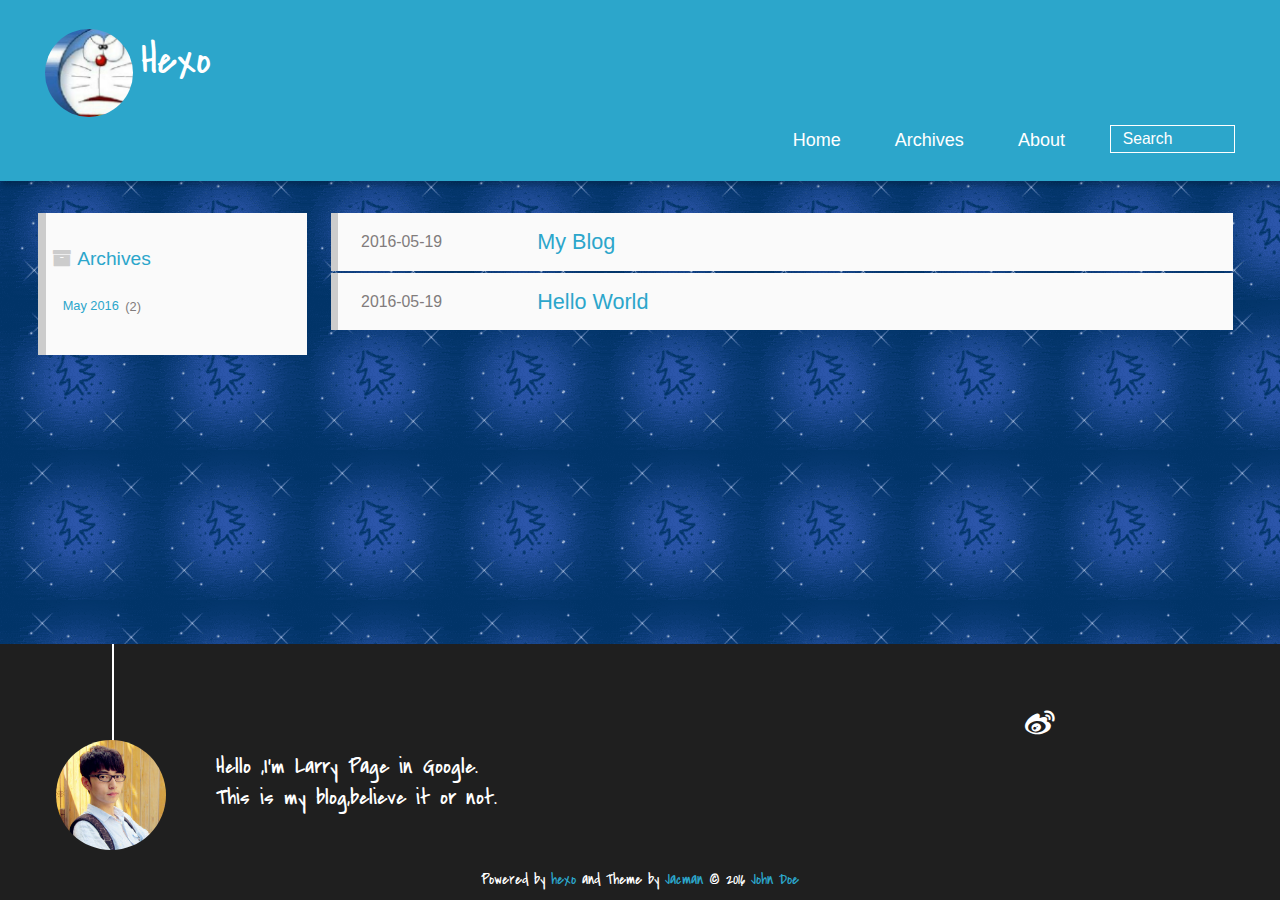
==== archives/index.html @ f7b5548e "Site updated: 2016-05-19 17:54:44" ====
<!DOCTYPE HTML>
<html >
<head>
  <meta charset="UTF-8">
  
    <title>Archives | Hexo</title>
    <meta name="viewport" content="width=device-width, initial-scale=1,user-scalable=no">
    
    <meta name="author" content="John Doe">
    

    
    <meta name="description">
<meta property="og:type" content="website">
<meta property="og:title" content="Hexo">
<meta property="og:url" content="http://yoursite.com/archives/index.html">
<meta property="og:site_name" content="Hexo">
<meta property="og:description">
<meta name="twitter:card" content="summary">
<meta name="twitter:title" content="Hexo">
<meta name="twitter:description">

    
    <link rel="alternative" href="/atom.xml" title="Hexo" type="application/atom+xml">
    
    
    <link rel="icon" href="/img/favicon.ico">
    
    
    <link rel="apple-touch-icon" href="/img/jacman.jpg">
    <link rel="apple-touch-icon-precomposed" href="/img/jacman.jpg">
    
    <link rel="stylesheet" href="/css/style.css">
</head>

    <body>
      <header>
        
<div>
		
			<div id="imglogo">
				<a href="/"><img src="/img/Mylogo.jpg" alt="Hexo" title="Hexo"/></a>
			</div>
			
			<div id="textlogo">
				<h1 class="site-name"><a href="/" title="Hexo">Hexo</a></h1>
				<h2 class="blog-motto"></h2>
			</div>
			<div class="navbar"><a class="navbutton navmobile" href="#" title="Menu">
			</a></div>
			<nav class="animated">
				<ul>
					<ul>
					 
						<li><a href="/">Home</a></li>
					
						<li><a href="/archives">Archives</a></li>
					
						<li><a href="/about">About</a></li>
					
					<li>
 					
					<form class="search" action="//google.com/search" method="get" accept-charset="utf-8">
						<label>Search</label>
						<input type="search" id="search" name="q" autocomplete="off" maxlength="20" placeholder="Search" />
						<input type="hidden" name="q" value="site:yoursite.com">
					</form>
					
					</li>
				</ul>
			</nav>			
</div>
      </header>
      <div id="container">
        

<div class="archive-title" >
  <h2 class="archive-icon">Archives</h2>
  
  <div class="archiveslist archive-float clearfix">
   <ul class="archive-list"><li class="archive-list-item"><a class="archive-list-link" href="/archives/2016/05/">May 2016</a><span class="archive-list-count">2</span></li></ul>
 </div>
  
</div>
<div id="main" class="archive-part clearfix">
  <div id="archive-page">

  <section class="post" itemscope itemprop="blogPost">
  
    <a href="/2016/05/19/My-Blog/" title="My Blog" itemprop="url">
  

    <time datetime="2016-05-19T09:50:03.000Z" itemprop="datePublished">2016-05-19</time>


    <h1 itemprop="name">My Blog</h1>

  </a>
</section>

  <section class="post" itemscope itemprop="blogPost">
  
    <a href="/2016/05/19/hello-world/" title="Hello World" itemprop="url">
  

    <time datetime="2016-05-19T01:02:21.715Z" itemprop="datePublished">2016-05-19</time>


    <h1 itemprop="name">Hello World</h1>

  </a>
</section>


  </div>
</div>

      </div>
      <footer><div id="footer" >
	
	<div class="line">
		<span></span>
		<div class="author"></div>
	</div>
	
	
	<section class="info">
		<p> Hello ,I&#39;m Larry Page in Google. <br/>
			This is my blog,believe it or not.</p>
	</section>
	 
	<div class="social-font" class="clearfix">
		
		<a href="http://weibo.com/2176287895" target="_blank" class="icon-weibo" title="微博"></a>
		
		
		
		
		
		
		
		
		
		
	</div>
			
		

		<p class="copyright">
		Powered by <a href="http://hexo.io" target="_blank" title="hexo">hexo</a> and Theme by <a href="https://github.com/wuchong/jacman" target="_blank" title="Jacman">Jacman</a> © 2016 
		
		<a href="/about" target="_blank" title="John Doe">John Doe</a>
		
		
		</p>
</div>
</footer>
      <script src="/js/jquery-2.0.3.min.js"></script>
<script src="/js/jquery.imagesloaded.min.js"></script>
<script src="/js/gallery.js"></script>
<script src="/js/jquery.qrcode-0.12.0.min.js"></script>

<script type="text/javascript">
$(document).ready(function(){ 
  $('.navbar').click(function(){
    $('header nav').toggleClass('shownav');
  });
  var myWidth = 0;
  function getSize(){
    if( typeof( window.innerWidth ) == 'number' ) {
      myWidth = window.innerWidth;
    } else if( document.documentElement && document.documentElement.clientWidth) {
      myWidth = document.documentElement.clientWidth;
    };
  };
  var m = $('#main'),
      a = $('#asidepart'),
      c = $('.closeaside'),
      o = $('.openaside');
  c.click(function(){
    a.addClass('fadeOut').css('display', 'none');
    o.css('display', 'block').addClass('fadeIn');
    m.addClass('moveMain');
  });
  o.click(function(){
    o.css('display', 'none').removeClass('beforeFadeIn');
    a.css('display', 'block').removeClass('fadeOut').addClass('fadeIn');      
    m.removeClass('moveMain');
  });
  $(window).scroll(function(){
    o.css("top",Math.max(80,260-$(this).scrollTop()));
  });
  
  $(window).resize(function(){
    getSize(); 
    if (myWidth >= 1024) {
      $('header nav').removeClass('shownav');
    }else{
      m.removeClass('moveMain');
      a.css('display', 'block').removeClass('fadeOut');
      o.css('display', 'none');
        
    }
  });
});
</script>










<link rel="stylesheet" href="/fancybox/jquery.fancybox.css" media="screen" type="text/css">
<script src="/fancybox/jquery.fancybox.pack.js"></script>
<script type="text/javascript">
$(document).ready(function(){ 
  $('.article-content').each(function(i){
    $(this).find('img').each(function(){
      if ($(this).parent().hasClass('fancybox')) return;
      var alt = this.alt;
      if (alt) $(this).after('<span class="caption">' + alt + '</span>');
      $(this).wrap('<a href="' + this.src + '" title="' + alt + '" class="fancybox"></a>');
    });
    $(this).find('.fancybox').each(function(){
      $(this).attr('rel', 'article' + i);
    });
  });
  if($.fancybox){
    $('.fancybox').fancybox();
  }
}); 
</script>



<!-- Analytics Begin -->



<script>
var _hmt = _hmt || [];
(function() {
  var hm = document.createElement("script");
  hm.src = "//hm.baidu.com/hm.js?e6d1f421bbc9962127a50488f9ed37d1";
  var s = document.getElementsByTagName("script")[0]; 
  s.parentNode.insertBefore(hm, s);
})();
</script>



<!-- Analytics End -->

<!-- Totop Begin -->

	<div id="totop">
	<a title="Back to Top"><img src="/img/scrollup.png"/></a>
	</div>
	<script src="/js/totop.js"></script>

<!-- Totop End -->

<!-- MathJax Begin -->
<!-- mathjax config similar to math.stackexchange -->


<!-- MathJax End -->

<!-- Tiny_search Begin -->

<!-- Tiny_search End -->

    </body>
   </html>
---- css/style.css ----
html,
body,
div,
span,
applet,
object,
iframe,
h1,
h2,
h3,
h4,
h5,
h6,
p,
blockquote,
pre,
a,
abbr,
acronym,
address,
big,
cite,
code,
del,
dfn,
em,
img,
ins,
kbd,
q,
s,
samp,
small,
strike,
strong,
sub,
sup,
tt,
var,
dl,
dt,
dd,
ol,
ul,
li,
fieldset,
form,
label,
legend,
table,
caption,
tbody,
tfoot,
thead,
tr,
th,
td {
  margin: 0;
  padding: 0;
  border: 0;
  outline: 0;
  font-weight: inherit;
  font-style: inherit;
  font-family: inherit;
  font-size: 100%;
  vertical-align: baseline;
}
body {
  line-height: 1;
  color: #000;
  background: #fff;
}
ol,
ul {
  list-style: none;
}
table {
  border-collapse: separate;
  border-spacing: 0;
  vertical-align: middle;
}
caption,
th,
td {
  text-align: left;
  font-weight: normal;
  vertical-align: middle;
}
a img {
  border: none;
}
/* custom Font*/
@font-face {
  font-family: "covered_by_your_graceregular";
  font-weight: normal;
  font-style: normal;
  src: url("../font/coveredbyyourgrace-webfont.eot");
  src: url("../font/coveredbyyourgrace-webfont.eot?#iefix") format('embedded-opentype'), url("../font/coveredbyyourgrace-webfont.svg#covered_by_your_graceregular") format('svg'), url("../font/coveredbyyourgrace-webfont.woff") format('woff'), url("../font/coveredbyyourgrace-webfont.ttf") format('truetype');
}
/* icon Font */
@font-face {
  font-family: "FontAwesome";
  font-style: normal;
  font-weight: normal;
  src: url("../font/fontawesome-webfont.eot?v=#4.0.3");
  src: url("../font/fontawesome-webfont.eot?#iefix&v=#4.0.3") format("embedded-opentype"), url("../font/fontawesome-webfont.woff?v=#4.0.3") format("woff"), url("../font/fontawesome-webfont.ttf?v=#4.0.3") format("truetype"), url("../font/fontawesome-webfont.svg#fontawesomeregular?v=#4.0.3") format("svg");
}
@font-face {
  font-family: "fontdiao";
  font-weight: normal;
  font-style: normal;
  src: url("../font/fontdiao.eot");
  src: url("../font/fontdiao.eot?#iefix") format('embedded-opentype'), url("../font/fontdiao.svg#fontdiao") format('svg'), url("../font/fontdiao.woff") format('woff'), url("../font/fontdiao.ttf") format('truetype');
}
/* Public style */
* {
  -webkit-margin-before: 0;
  -webkit-margin-after: 0;
}
body {
  background: #ddd;
  font-family: "Helvetica Neue", "Helvetica", "Microsoft YaHei", "WenQuanYi Micro Hei", Arial, sans-serif;
  font-size: 100%;
  color: #817c7c;
  line-height: 1.5;
  min-height: 100vh;
  display: -webkit-flex;
  display: -webkit-box;
  display: -moz-box;
  display: -webkit-flex;
  display: -ms-flexbox;
  display: box;
  display: flex;
  -webkit-flex-direction: column;
  -webkit-box-orient: vertical;
  -moz-box-orient: vertical;
  -o-box-orient: vertical;
  -webkit-flex-direction: column;
  -ms-flex-direction: column;
  flex-direction: column;
  background-image: url("/img/bg.gif");
}
iframe {
  margin-top: 10px;
}
small {
  font-size: 80%;
}
sub,
sup {
  font-size: 75%;
  line-height: 0;
  position: relative;
  vertical-align: baseline;
}
sup {
  top: -0.5em;
  padding-left: 0.3em;
}
sub {
  bottom: -0.25em;
}
a {
  text-decoration: none;
  color: #817c7c;
}
a:hover,
a:focus {
  outline: 0;
  text-decoration: none;
  -webkit-transition: color 0.25s, background 0.5s;
  -moz-transition: color 0.25s, background 0.5s;
  -o-transition: color 0.25s, background 0.5s;
  -ms-transition: color 0.25s, background 0.5s;
  transition: color 0.25s, background 0.5s;
}
a:hover:before {
  -webkit-transition: color 0.25s, background 0.5s;
  -moz-transition: color 0.25s, background 0.5s;
  -o-transition: color 0.25s, background 0.5s;
  -ms-transition: color 0.25s, background 0.5s;
  transition: color 0.25s, background 0.5s;
}
input:focus {
  outline: none;
}
input,
button {
  margin: 0;
  padding: 0;
}
input::-moz-focus-inner,
button::-moz-focus-inner {
  border: 0;
  padding: 0;
}
h1 {
  font-size: 1.5em;
}
.fa {
  display: inline-block;
  font-family: FontAwesome;
  font-style: normal;
  font-weight: normal;
  line-height: 1;
  -webkit-font-smoothing: antialiased;
  -moz-osx-font-smoothing: grayscale;
}
.clearfix {
  zoom: 1;
}
.clearfix:before,
.clearfix:after {
  content: "";
  display: table;
}
.clearfix:after {
  clear: both;
}
::-webkit-input-placeholder {
  color: #fff;
  padding: 2px 0 0 4px;
}
::-moz-placeholder {
  color: #fff;
  padding: 2px 0 0 4px;
}
:-ms-input-placeholder {
  color: #fff;
  padding: 2px 0 0 4px;
}
::-webkit-input-placeholder::before {
  font-family: "FontAwesome";
  -webkit-font-smoothing: antialiased;
  -moz-osx-font-smoothing: grayscale;
  content: "\f002";
  padding-right: 4px;
}
::-moz-placeholder:before {
  font-family: "FontAwesome";
  -webkit-font-smoothing: antialiased;
  -moz-osx-font-smoothing: grayscale;
  content: "\f002";
  padding-right: 4px;
}
:-ms-input-placeholder::before {
  font-family: "FontAwesome";
  -webkit-font-smoothing: antialiased;
  -moz-osx-font-smoothing: grayscale;
  content: "\f002";
  padding-right: 4px;
}
input[type="search"]::-webkit-search-cancel-button,
input[type="search"]::-webkit-search-decoration {
  -webkit-appearance: none;
}
::-webkit-search-cancel-button:after {
  font-family: "FontAwesome";
  -webkit-font-smoothing: antialiased;
  -moz-osx-font-smoothing: grayscale;
  content: '\f00d';
  color: #fff;
  padding-right: 4px;
}
/* css3 animate */
.animated {
  -webkit-animation-fill-mode: both;
  -moz-animation-fill-mode: both;
  -o-animation-fill-mode: both;
  -ms-animation-fill-mode: both;
  animation-fill-mode: both;
  -webkit-animation-duration: 1s;
  -moz-animation-duration: 1s;
  -o-animation-duration: 1s;
  -ms-animation-duration: 1s;
  animation-duration: 1s;
}
@-webkit-keyframes fadeIn {
  0% {
    opacity: 0;
    -ms-filter: "progid:DXImageTransform.Microsoft.Alpha(Opacity=0)";
    filter: alpha(opacity=0);
  }
  100% {
    opacity: 1;
    -ms-filter: none;
    filter: none;
  }
}
.fadeIn {
  -webkit-animation-name: fadeIn;
  -moz-animation-name: fadeIn;
  -o-animation-name: fadeIn;
  -ms-animation-name: fadeIn;
  animation-name: fadeIn;
}
.fadeOut {
  -webkit-animation-name: fadeOut;
  -moz-animation-name: fadeOut;
  -o-animation-name: fadeOut;
  -ms-animation-name: fadeOut;
  animation-name: fadeOut;
}
@-moz-keyframes fadeInDown {
  0% {
    opacity: 0;
    -ms-filter: "progid:DXImageTransform.Microsoft.Alpha(Opacity=0)";
    filter: alpha(opacity=0);
    -webkit-transform: translateY(-20px);
    -moz-transform: translateY(-20px);
    -o-transform: translateY(-20px);
    -ms-transform: translateY(-20px);
    transform: translateY(-20px);
  }
  100% {
    opacity: 1;
    -ms-filter: none;
    filter: none;
    -webkit-transform: translateY(0);
    -moz-transform: translateY(0);
    -o-transform: translateY(0);
    -ms-transform: translateY(0);
    transform: translateY(0);
  }
}
@-webkit-keyframes fadeInDown {
  0% {
    opacity: 0;
    -ms-filter: "progid:DXImageTransform.Microsoft.Alpha(Opacity=0)";
    filter: alpha(opacity=0);
    -webkit-transform: translateY(-20px);
    -moz-transform: translateY(-20px);
    -o-transform: translateY(-20px);
    -ms-transform: translateY(-20px);
    transform: translateY(-20px);
  }
  100% {
    opacity: 1;
    -ms-filter: none;
    filter: none;
    -webkit-transform: translateY(0);
    -moz-transform: translateY(0);
    -o-transform: translateY(0);
    -ms-transform: translateY(0);
    transform: translateY(0);
  }
}
@-o-keyframes fadeInDown {
  0% {
    opacity: 0;
    -ms-filter: "progid:DXImageTransform.Microsoft.Alpha(Opacity=0)";
    filter: alpha(opacity=0);
    -webkit-transform: translateY(-20px);
    -moz-transform: translateY(-20px);
    -o-transform: translateY(-20px);
    -ms-transform: translateY(-20px);
    transform: translateY(-20px);
  }
  100% {
    opacity: 1;
    -ms-filter: none;
    filter: none;
    -webkit-transform: translateY(0);
    -moz-transform: translateY(0);
    -o-transform: translateY(0);
    -ms-transform: translateY(0);
    transform: translateY(0);
  }
}
@keyframes fadeInDown {
  0% {
    opacity: 0;
    -ms-filter: "progid:DXImageTransform.Microsoft.Alpha(Opacity=0)";
    filter: alpha(opacity=0);
    -webkit-transform: translateY(-20px);
    -moz-transform: translateY(-20px);
    -o-transform: translateY(-20px);
    -ms-transform: translateY(-20px);
    transform: translateY(-20px);
  }
  100% {
    opacity: 1;
    -ms-filter: none;
    filter: none;
    -webkit-transform: translateY(0);
    -moz-transform: translateY(0);
    -o-transform: translateY(0);
    -ms-transform: translateY(0);
    transform: translateY(0);
  }
}
body >header {
  width: 100%;
  -webkit-box-shadow: 2px 4px 5px rgba(3,3,3,0.2);
  box-shadow: 2px 4px 5px rgba(3,3,3,0.2);
  background: url("../") center #2ca6cb;
  color: #fff;
  padding: 1em 0 0.8em;
}
@media only screen and (min-width: 1024px) {
  body >header {
    padding: 1.8em 0 1.5em;
  }
}
body >header >div {
  width: 95%;
  margin: 0 auto;
  position: relative;
  overflow: hidden;
}
@media only screen and (min-width: 1024px) {
  body >header >div {
    width: 93%;
  }
}
body >header a {
  display: block;
  color: #fff;
}
#imglogo {
  float: left;
  width: 4em;
  height: 4em;
}
@media only screen and (min-width: 768px) {
  #imglogo {
    width: 5em;
  }
}
@media only screen and (min-width: 1024px) {
  #imglogo {
    width: 5.5em;
  }
}
#imglogo img {
  width: 4em;
  -webkit-border-radius: 100%;
  border-radius: 100%;
}
@media only screen and (min-width: 768px) {
  #imglogo img {
    width: 5em;
  }
}
@media only screen and (min-width: 1024px) {
  #imglogo img {
    width: 5.5em;
  }
}
#textlogo {
  float: left;
  width: 75%;
  margin-left: 0.5em;
}
#textlogo h1.site-name {
  width: 86%;
  font-family: "covered_by_your_graceregular";
  font-size: 200%;
  line-height: 1.5;
  -webkit-font-smoothing: antialiased;
  -moz-osx-font-smoothing: grayscale;
}
@media only screen and (min-width: 768px) {
  #textlogo h1.site-name {
    font-size: 240%;
  }
}
@media only screen and (min-width: 1024px) {
  #textlogo h1.site-name {
    font-size: 280%;
  }
}
#textlogo h2.blog-motto {
  font-size: 0.7em;
  font-weight: normal;
}
@media only screen and (min-width: 768px) {
  #textlogo h2.blog-motto {
    font-size: 100%;
  }
}
@media only screen and (min-width: 1024px) {
  #textlogo h2.blog-motto {
    font-size: 110%;
  }
}
.navbar {
  position: absolute;
  width: 2em;
  right: 0em;
  top: 1em;
  padding: 0.5em;
}
@media only screen and (min-width: 1024px) {
  .navbar {
    display: none;
  }
}
.navbutton::before {
  font-family: "FontAwesome";
  -webkit-font-smoothing: antialiased;
  -moz-osx-font-smoothing: grayscale;
  content: "\f0c9";
}
.navmobile::before {
  padding-left: 1em;
}
header nav {
  float: left;
  width: 100%;
  font-size: 112.5%;
  padding-top: 0.5em;
  max-height: 0.01em;
  -webkit-transition: max-height 1s ease-out;
  -moz-transition: max-height 1s ease-out;
  -o-transition: max-height 1s ease-out;
  -ms-transition: max-height 1s ease-out;
  transition: max-height 1s ease-out;
}
@media only screen and (min-width: 568px) {
  header nav {
    width: 50%;
  }
}
@media only screen and (min-width: 1024px) {
  header nav {
    float: right;
    width: auto;
    margin-top: 1em;
    max-height: none;
  }
}
@media only screen and (min-width: 1024px) {
  header nav ul {
    float: right;
  }
}
@media only screen and (min-width: 1024px) {
  header nav ul li {
    float: left;
  }
}
header nav ul li a {
  padding: 0.2em 0 0.2em 1em;
}
@media only screen and (min-width: 1024px) {
  header nav ul li a {
    padding: 0.2em 1.5em;
  }
}
header nav ul li a:hover {
  background: #1b7f9e;
  color: #e9cd4c;
}
.shownav {
  max-height: 40em;
}
.search {
  padding: 0.1em 0 0 1em;
}
.search input {
  -webkit-appearance: textfield;
  font-size: 0.87em;
  line-height: 1.7;
  border: 1px solid #fff;
  color: #fff;
  background: transparent;
  width: 80%;
  padding-left: 0.5em;
}
@media only screen and (min-width: 1024px) {
  .search input {
    width: 8em;
    -webkit-transition: 0.5s width;
    -moz-transition: 0.5s width;
    -o-transition: 0.5s width;
    -ms-transition: 0.5s width;
    transition: 0.5s width;
  }
  .search input:focus {
    width: 15em;
  }
}
.search label {
  display: none;
}
/* index layout */
#container {
  -webkit-flex: 1;
  width: 95%;
  margin: 0 auto;
  overflow: hidden;
}
@media only screen and (min-width: 768px) {
  #container {
    width: 96%;
  }
}
@media only screen and (min-width: 1024px) {
  #container {
    width: 94%;
  }
}
@media only screen and (min-width: 1560px) {
  #container {
    width: 82%;
  }
}
#main {
  margin: 1em 0 0;
  line-height: 1.8;
}
@media only screen and (min-width: 1024px) {
  #main {
    margin: 2em 0 0;
    width: 75%;
    float: left;
    -webkit-transition: margin 0.5s ease-out;
    -moz-transition: margin 0.5s ease-out;
    -o-transition: margin 0.5s ease-out;
    -ms-transition: margin 0.5s ease-out;
    transition: margin 0.5s ease-out;
  }
}
#main section.post {
  background: #fafafa;
  margin-bottom: 0.125em;
}
#main section.post a {
  display: block;
  border-left: 0.5em solid #ccc;
  -webkit-transition: border-left 0.45s;
  -moz-transition: border-left 0.45s;
  -o-transition: border-left 0.45s;
  -ms-transition: border-left 0.45s;
  transition: border-left 0.45s;
  padding: 0.5em;
}
@media only screen and (min-width: 768px) {
  #main section.post a {
    padding: 1em;
  }
}
#main section.post a:hover {
  border-left: 0.5em solid #2ca6cb;
}
#main section.post a h1 {
  color: #2ca6cb;
  line-height: 2;
}
#main section.post a p {
  color: #817c7c;
}
#main section.post a time {
  color: #817c7c;
  display: block;
  margin: 0.5em 0;
  font-size: 0.9em;
}
#main article.post-expand {
  background: #fafafa;
  margin-bottom: 3.5em;
}
#main article.post-expand .img-logo {
  max-width: 180px;
  max-height: 96px;
  display: block !important;
  margin-right: 0.7em;
  margin-left: 0.7em;
  padding: 0;
  float: right;
  clear: right;
}
#main article.post-expand .img-topic {
  max-width: 300px;
  max-height: 1800px;
  display: block !important;
  margin-left: 0.7em;
  margin-right: 0.7em;
  padding: 0;
  float: right;
  clear: right;
}
#main article.post-expand .article-more-link a {
  display: inline-block;
  line-height: 1em;
  padding: 6px 15px;
  -webkit-border-radius: 15px;
  border-radius: 15px;
  background: #ddd;
  color: #817c7c;
  text-decoration: none;
}
#main article.post-expand .article-more-link a:hover {
  background: #2ca6cb;
  color: #fff;
  text-decoration: none;
}
#archive-page section.post a {
  font-size: 0.9em;
  padding: 0.5em !important;
}
@media only screen and (min-width: 768px) {
  #archive-page section.post a time {
    padding-left: 1em;
  }
}
.moveMain {
  margin-left: 10% !important;
}
.unexpand .prev {
  border-left: 0.5em solid #ccc;
}
.unexpand .prev:hover {
  border-left: 0.5em solid #2ca6cb;
}
#page-nav {
  background: #fafafa;
  text-align: center;
  overflow: hidden;
}
#page-nav a {
  display: inline-block;
  padding: 0.5em 1em;
}
#page-nav a {
  color: #2ca6cb;
}
#page-nav a:hover {
  background: #ccc;
  color: #2ca6cb;
}
#page-nav .prev {
  float: left;
  -webkit-transition: border-left 0.5s;
  -moz-transition: border-left 0.5s;
  -o-transition: border-left 0.5s;
  -ms-transition: border-left 0.5s;
  transition: border-left 0.5s;
}
#page-nav .prev span:before {
  font-family: "FontAwesome";
  -webkit-font-smoothing: antialiased;
  -moz-osx-font-smoothing: grayscale;
  content: "\f053";
  padding-right: 0.5em;
}
#page-nav .next {
  float: right;
}
#page-nav .next span:before {
  font-family: "FontAwesome";
  -webkit-font-smoothing: antialiased;
  -moz-osx-font-smoothing: grayscale;
  content: "\f054";
  padding-left: 0.5em;
}
#page-nav .page-number {
  display: none;
  padding: 0.5em 1em;
}
@media only screen and (min-width: 768px) {
  #page-nav .page-number {
    display: inline-block;
  }
}
#page-nav .current {
  color: #b8b8b8;
  font-weight: bold;
}
#page-nav .space {
  color: #2ca6cb;
}
/* page layout */
@media only screen and (min-width: 1024px) {
  .page {
    margin-left: 10% !important;
  }
}
/* archive layout */
.category-icon:before,
.tag-icon:before,
.archive-icon:before {
  font-family: "FontAwesome";
  -webkit-font-smoothing: antialiased;
  -moz-osx-font-smoothing: grayscale;
  color: #ccc;
  font-size: 100%;
  padding-right: 0.3em;
}
.category-icon:before {
  content: "\f07b";
}
.tag-icon:before {
  content: "\f02c";
}
.archive-icon:before {
  content: "\f187";
}
.archive-title {
  margin: 1em 0;
  padding: 2em;
  background: #fafafa;
  border-left: 0.5em solid #ccc;
}
@media only screen and (min-width: 1024px) {
  .archive-title {
    margin: 2em 0;
    width: 18.5%;
    padding-left: 0.5%;
    float: left;
  }
}
.archive-title h2 {
  width: 90%;
  color: #2ca6cb;
  font-size: 120%;
}
.archive-title a {
  color: #2ca6cb;
  -webkit-transition: color 0.5s;
  -moz-transition: color 0.5s;
  -o-transition: color 0.5s;
  -ms-transition: color 0.5s;
  transition: color 0.5s;
}
.archive-title a:hover {
  color: #2ca6cb;
  -webkit-transition: color 0.5s;
  -moz-transition: color 0.5s;
  -o-transition: color 0.5s;
  -ms-transition: color 0.5s;
  transition: color 0.5s;
}
.current {
  color: #ea6753 !important;
}
@media only screen and (min-width: 768px) {
  .archive-part {
    min-height: 200px;
  }
}
@media only screen and (min-width: 1024px) {
  .archive-part {
    float: right;
    margin-left: 2% !important;
  }
}
.archive-part section.post {
  width: 100%;
}
.archive-part section.post time {
  font-size: 1.1em !important;
  float: left;
}
@media only screen and (max-width: 568px) {
  .archive-part section.post time {
    width: 100%;
  }
}
@media only screen and (min-width: 568px) {
  .archive-part section.post time {
    width: 20%;
  }
}
@media only screen and (min-width: 768px) {
  .archive-nav {
    width: 100%;
    float: left;
    margin-top: 1em;
  }
}
/* tags&categories layout */
.all-list-box {
  min-height: 400px;
}
::selection {
  background: #33a183;
  color: #fff;
}
::-moz-selection {
  background: #33a183;
  color: #fff;
}
::-webkit-selection {
  background: #33a183;
  color: #fff;
}
.post,
.page,
.link,
.photo {
  background: #fafafa;
}
.post a,
.page a,
.link a,
.photo a {
  color: #2ca6cb;
}
.post a:hover,
.page a:hover,
.link a:hover,
.photo a:hover {
  color: #ea6753;
}
@media only screen and (min-width: 768px) {
  article header.article-info {
    border-bottom: 1px solid #dbdbdb;
  }
}
article header.article-info >h1 {
  padding: 0.2em 3%;
  font-size: 170%;
  line-height: 1.5;
  word-wrap: break-word;
  word-break: normal;
  -webkit-font-smoothing: antialiased;
  -moz-osx-font-smoothing: grayscale;
  border-left: 5px solid #2ca6cb;
}
@media only screen and (min-width: 1024px) {
  article header.article-info >h1 {
    font-size: 200%;
    padding-top: 0.3em;
  }
}
article header.article-info >p.article-author {
  padding: 0.3em 4% 0.3em 0;
  text-align: right;
  border-bottom: 1px solid #dbdbdb;
}
@media only screen and (min-width: 768px) {
  article header.article-info >p.article-author {
    float: right;
    border-bottom: none;
  }
}
article header.article-info >p.article-time {
  padding-top: 0.5em;
  font-size: 0.8em;
  text-align: center;
  margin-bottom: -2.7em;
}
@media only screen and (min-width: 768px) {
  article header.article-info >p.article-time {
    float: right;
    margin-right: 1em;
    padding-top: 0.1em;
    font-size: 0.9em;
  }
}
article header.article-info >p.article-time:before {
  font-family: "FontAwesome";
  font-size: 130%;
  content: "\f017";
  -webkit-font-smoothing: antialiased;
  -moz-osx-font-smoothing: grayscale;
}
article .article-content {
  padding: 1.5em 4%;
  color: #413f3f;
  font-size: 100%;
}
article .article-content:before,
article .article-content:after {
  content: "";
  display: block;
  clear: both;
}
article .article-content .kb {
  padding: 0.1em 0.6em;
  border: 1px solid #ccc;
  background-color: code-color;
  color: #8f8f8f;
  -webkit-box-shadow: 0 1px 0 rgba(0,0,0,0.2), 0 0 0 2px #fff inset;
  box-shadow: 0 1px 0 rgba(0,0,0,0.2), 0 0 0 2px #fff inset;
  -webkit-border-radius: 3px;
  border-radius: 3px;
  display: inline-block;
  margin: 0 0.1em;
  text-shadow: 0 1px 0 #fff;
  line-height: 1.5;
  white-space: nowrap;
}
article .article-content h1,
article .article-content h2 {
  font-size: 180%;
  line-height: 1.2em;
  padding-bottom: 0.3em;
  margin-top: 1.5em;
  border-bottom: 2px solid #dbdbdb;
}
article .article-content h3 {
  font-size: 140%;
  line-height: 1em;
  margin-top: 1.3em;
}
article .article-content h4,
article .article-content h5,
article .article-content h6 {
  font-size: 140%;
}
article .article-content h1,
article .article-content h2,
article .article-content h3,
article .article-content h4,
article .article-content h5,
article .article-content h6 {
  color: #333;
  -webkit-font-smoothing: antialiased;
  -moz-osx-font-smoothing: grayscale;
}
article .article-content h1 >code,
article .article-content h2 >code,
article .article-content h3 >code,
article .article-content h4 >code,
article .article-content h5 >code,
article .article-content h6 >code {
  color: #a3a3a3;
}
article .article-content hr {
  border: 1px solid #dbdbdb;
}
article .article-content strong {
  font-weight: bold;
}
article .article-content em {
  font-style: italic;
}
article .article-content acronym,
article .article-content abbr {
  border-bottom: 1px dotted;
}
article .article-content blockquote {
  border-left: 0.2em solid #2ca6cb;
  margin: 0.65em 0 0.65em 1%;
  padding-left: 1%;
  line-height: 1.5;
  font-size: 100%;
  color: #808080;
}
article .article-content blockquote footer {
  background: #fafafa;
  padding: 0;
  margin: 0;
  font-size: 80%;
  line-height: 1em;
}
article .article-content blockquote cite {
  font-style: italic;
  padding-left: 0.5em;
}
article .article-content ul,
article .article-content ol {
  padding-left: 1.5em;
  font-size: 100%;
  padding-top: 0.7em;
}
@media only screen and (min-width: 768px) {
  article .article-content ul,
  article .article-content ol {
    padding-left: 1.5em;
  }
}
article .article-content ul li {
  list-style: disc;
  text-align: match-parent;
}
article .article-content ol li {
  list-style-type: decimal;
}
article .article-content dl dt {
  font-weight: blod;
}
article .article-content ul li>code,
article .article-content ol li>code,
article .article-content p code,
article .article-content strong code,
article .article-content em code,
article .article-content table th>code,
article .article-content table td>code {
  font-family: Monaco, Menlo, Consolas, Courier New, monospace;
  background: #eee;
  color: #d14;
  border: 1px solid #d6d6d6;
  padding: 0 5px;
  margin: 0 2px;
  font-size: 90%;
  white-space: nowrap;
  text-shadow: 0 1px #fff;
  -webkit-border-radius: 0.25em;
  -webkit-border-radius: 0.25em;
  border-radius: 0.25em;
}
article .article-content p {
  line-height: 1.5;
  margin-top: 0.7em;
}
@media only screen and (min-width: 1024px) {
  article .article-content p {
    margin-top: 1em;
  }
}
article .article-content img,
article .article-content video,
article .article-content figure img {
  max-width: 100%;
  height: auto;
  vertical-align: middle;
  padding-top: 0.5em;
}
@media only screen and (min-width: 1024px) {
  article .article-content img,
  article .article-content video,
  article .article-content figure img {
    padding-top: 0.7em;
  }
}
article .article-content .img-topic,
article .article-content .img-logo {
  display: none;
}
article .article-content .img-center {
  display: block;
  margin: auto;
}
article .article-content .img-shadow {
  -webkit-box-shadow: 0 0 2px 3px #ddd;
  box-shadow: 0 0 2px 3px #ddd;
}
article .article-content figcaption,
article .article-content .caption {
  display: block;
  margin-top: 0.3em;
  color: #808080;
  position: relative;
  font-size: 0.9em;
  padding-left: 1.3em;
}
article .article-content figcaption:before,
article .article-content .caption:before {
  content: '\f040';
  position: absolute;
  font: 0.9em "FontAwesome";
  position: absolute;
  left: 0;
  top: 0.3em;
}
article .article-content .video-container {
  position: relative;
  padding-top: 56%;
  height: 0;
  overflow: hidden;
}
article .article-content .video-container iframe,
article .article-content .video-container object,
article .article-content .video-container embed {
  position: absolute;
  top: 0;
  left: 0;
  width: 100%;
  height: 100%;
  margin-top: 0;
}
article .article-content table {
  max-width: 100%;
  border-collapse: collapse;
  border-spacing: 0;
  margin-top: 1em;
}
article .article-content table th {
  font-weight: bold;
  border-bottom: 2px solid #dbdbdb;
  padding: 0.5em;
  line-height: 1.3em;
}
article .article-content table td {
  border-bottom: 1px solid #dbdbdb;
  padding: 0.5em;
  line-height: 1.3em;
}
article .article-content .pullquote {
  text-align: left;
  width: 45%;
  margin: 0;
  border: none;
}
article .article-content .left {
  margin-left: 0.5em;
  margin-right: 1em;
  float: left;
}
article .article-content .right {
  margin-right: 0.5em;
  margin-left: 1em;
  float: right;
}
footer.article-footer {
  background: #fafafa;
  padding: 0 4%;
  margin: 0;
  border-top: 1px solid #dbdbdb;
}
.article-share {
  float: right;
  width: 100%;
}
@media only screen and (min-width: 568px) {
  .article-share {
    width: 60%;
  }
}
@media only screen and (min-width: 768px) {
  .article-share {
    width: 16.5em;
  }
}
.article-share .share-jiathis {
  padding: 0.5em 0;
  margin-top: 0.3em;
}
.share span {
  float: right;
  height: 3em;
  width: 1em;
  margin-right: 0.5em;
  position: relative;
  color: #d6d6d6;
}
.share span:before {
  font-family: "FontAwesome";
  content: "\f064";
  font-size: 1em;
  -webkit-font-smoothing: antialiased;
  -moz-osx-font-smoothing: grayscale;
  width: 1.5em;
  height: 1.5em;
  position: absolute;
  top: 50%;
  left: 50%;
  margin-top: -0.75em;
  margin-left: -0.75em;
}
.share a {
  float: right;
  width: 3em;
  height: 3em;
  display: block;
  position: relative;
}
.share a:before {
  font-size: 1.2em;
  font-family: "FontAwesome";
  text-align: center;
  color: #817c7c;
  -webkit-font-smoothing: antialiased;
  -moz-osx-font-smoothing: grayscale;
  width: 1.5em;
  height: 1.5em;
  position: absolute;
  top: 50%;
  left: 50%;
  margin-top: -0.75em;
  margin-left: -0.75em;
}
.share a:hover:before {
  color: #fff;
}
.article-share-twitter:before {
  content: "\f099";
}
.article-share-twitter:hover {
  background: #00aced;
  text-shadow: 0 1px #008abe;
}
.article-share-facebook:before {
  content: "\f09a";
}
.article-share-facebook:hover {
  background: #3b5998;
  text-shadow: 0 1px #2f477a;
}
.article-share-weibo:before {
  content: "\f18a";
}
.article-share-weibo:hover {
  background: #c64d3e;
  text-shadow: 0 1px #a13c2f;
}
.article-share-qrcode:before {
  font-family: "fontdiao" !important;
  content: "\f132";
}
.article-share-qrcode:hover {
  background: #49ae0f;
  text-shadow: 0 1px #3a8b0c;
}
.article-share-renren:before {
  content: "\f18b";
}
.article-share-renren:hover {
  background: #369;
  text-shadow: 0 1px #29527a;
}
.article-back-to-top:before {
  content: "\f062";
}
.article-back-to-top:hover {
  background: #762c54;
  text-shadow: 0 1px #5e2343;
}
.hoverqrcode {
  background: #fff;
  border: 3px solid #2ca6cb;
  -webkit-border-radius: 10px;
  border-radius: 10px;
  display: inline-block;
  position: absolute;
}
.overlay {
  display: none !important;
}
.comments-count {
  color: #d6d6d6;
  margin-top: 0.3em;
  padding: 0.5em 0;
  float: right;
}
.comments-count span:before {
  font-family: "FontAwesome";
  -webkit-font-smoothing: antialiased;
  -moz-osx-font-smoothing: grayscale;
  content: "\f075";
}
@media only screen and (max-width: 568px) {
  .comments-count {
    float: left;
  }
}
.comments-count-link {
  padding: 0.5em;
  margin: 0 0.3em;
}
.comments-count-link:hover {
  color: #fff !important;
  background: #2ca6cb;
}
.article-tags,
.article-categories {
  padding: 0.5em 0;
  float: left;
/**width 100%**/
}
@media only screen and (max-width: 568px) {
  .article-tags,
  .article-categories {
    margin-right: 1em !important;
  }
}
.article-tags {
  color: #d6d6d6;
}
@media only screen and (max-width: 568px) {
  .article-tags {
    margin-left: 0;
  }
}
.article-tags span {
  position: relative;
  float: left;
  width: 1em;
  height: 2em;
  margin-right: 0.5em;
}
.article-tags span:before {
  font-family: "FontAwesome";
  -webkit-font-smoothing: antialiased;
  -moz-osx-font-smoothing: grayscale;
  width: 1.2em;
  height: 1.2em;
  position: absolute;
  top: 50%;
  left: 50%;
  margin-top: -0.6em;
  margin-left: -0.6em;
  content: "\f02c";
}
.article-tags a {
  float: left;
  padding: 0 0.3em;
  margin: 0.3em;
  background: #e6e6e6;
}
.article-tags a:hover {
  color: #fff;
  background: #2ca6cb;
}
.article-categories {
  color: #d6d6d6;
  margin-top: 0.3em;
  margin-right: 3em;
}
.article-categories span:before {
  font-family: "FontAwesome";
  -webkit-font-smoothing: antialiased;
  -moz-osx-font-smoothing: grayscale;
  content: "\f07b";
}
.article-category-link {
  padding: 0.5em;
  margin: 0 0.3em;
}
.article-category-link:hover {
  color: #fff !important;
  background: #2ca6cb;
}
.article-nav {
  padding: 0 10%;
}
@media only screen and (min-width: 768px) {
  .article-nav {
    padding: 0 4%;
  }
}
.article-nav strong {
  font-size: 1em;
  font-weight: bold;
}
.article-nav a {
  display: block;
  overflow: hidden;
}
.article-nav .prev a:hover,
.article-nav .next a:hover {
  background: #2ca6cb;
  color: #fff;
}
.article-nav .prev {
  width: 100%;
  float: left;
}
.article-nav .prev strong {
  padding-left: 1.8em;
}
.article-nav .prev span:before {
  font-family: "FontAwesome";
  -webkit-font-smoothing: antialiased;
  -moz-osx-font-smoothing: grayscale;
  content: "\f053";
  padding-right: 0.5em;
}
@media only screen and (min-width: 768px) {
  .article-nav .prev {
    width: 45%;
    float: left;
  }
}
.article-nav .next {
  width: 100%;
  float: left;
  text-align: left;
}
.article-nav .next strong {
  padding-left: 1.5em;
}
.article-nav .next span:before {
  font-family: "FontAwesome";
  -webkit-font-smoothing: antialiased;
  -moz-osx-font-smoothing: grayscale;
  content: "\f054";
  padding-right: 0.5em;
}
@media only screen and (min-width: 768px) {
  .article-nav .next {
    width: 45%;
    float: right;
    text-align: right;
  }
  .article-nav .next strong {
    padding-right: 1.8em;
  }
  .article-nav .next span:before {
    content: none;
  }
  .article-nav .next span:after {
    font-family: "FontAwesome";
    -webkit-font-smoothing: antialiased;
    -moz-osx-font-smoothing: grayscale;
    content: "\f054";
    padding-left: 0.5em;
  }
}
section.comment {
  padding: 0 4%;
  margin: 1em 0;
}
.toc-article {
  background: #eee;
  margin: 1.6em 0 0 2em;
  padding: 1em;
  -webkit-border-radius: 4px;
  -webkit-border-radius: 4px;
  border-radius: 4px;
  border: 1px solid #ddd;
}
.toc-article strong {
  padding: 0.3em 0;
}
.toc-article ul li {
  list-style: disc;
  text-align: match-parent;
  margin: 0.5em 0;
}
.toc-article ol li {
  list-style-type: decimal;
  margin: 0.5em 0;
}
#toc {
  line-height: 1.3em;
  font-size: 0.8em;
  float: right;
}
#toc .toc {
  padding: 0;
}
#toc .toc li {
  list-style-type: none;
}
#toc .toc-child {
  padding-left: 1.5em;
  padding-top: 0;
}
#toc.toc-aside {
  display: none;
  width: 13%;
  position: fixed;
  right: 2%;
  top: 320px;
  overflow: hidden;
  line-height: 1.5em;
  font-size: 1em;
  color: #333;
  opacity: 0.6;
  -ms-filter: "progid:DXImageTransform.Microsoft.Alpha(Opacity=60)";
  filter: alpha(opacity=60);
  -webkit-transition: opacity 1s ease-out;
  -moz-transition: opacity 1s ease-out;
  -o-transition: opacity 1s ease-out;
  -ms-transition: opacity 1s ease-out;
  transition: opacity 1s ease-out;
}
#toc.toc-aside strong {
  padding: 0.3em 0;
  color: #817c7c;
}
#toc.toc-aside:hover {
  -webkit-transition: opacity 0.3s ease-out;
  -moz-transition: opacity 0.3s ease-out;
  -o-transition: opacity 0.3s ease-out;
  -ms-transition: opacity 0.3s ease-out;
  transition: opacity 0.3s ease-out;
  opacity: 1;
  -ms-filter: none;
  filter: none;
}
#toc.toc-aside a {
  -webkit-transition: color 1s ease-out;
  -moz-transition: color 1s ease-out;
  -o-transition: color 1s ease-out;
  -ms-transition: color 1s ease-out;
  transition: color 1s ease-out;
}
#toc.toc-aside a:hover {
  color: #2ca6cb;
  -webkit-transition: color 0.3s ease-out;
  -moz-transition: color 0.3s ease-out;
  -o-transition: color 0.3s ease-out;
  -ms-transition: color 0.3s ease-out;
  transition: color 0.3s ease-out;
}
.active {
  color: #2ca6cb !important;
}
.openaside {
  display: none;
  position: fixed;
  right: 7.5%;
  top: 260px;
}
.openaside a {
  display: block;
  color: #fff;
  border: 1px solid #fff;
  -webkit-border-radius: 5px;
  border-radius: 5px;
  background: #2ca6cb;
  padding: 0.2em 0.55em;
}
.openaside a::before {
  font-family: "FontAwesome";
  -webkit-font-smoothing: antialiased;
  -moz-osx-font-smoothing: grayscale;
  content: "\f0c9";
}
.closeaside {
  display: none;
}
.closeaside a {
  color: #2ca6cb;
}
.closeaside a:hover {
  color: #2ca6cb;
}
.closeaside a::before {
  font-family: "FontAwesome";
  -webkit-font-smoothing: antialiased;
  -moz-osx-font-smoothing: grayscale;
  content: "\f0c9";
}
@media only screen and (min-width: 1024px) {
  .closeaside {
    display: block;
    position: absolute;
    right: 25px;
    top: 22px;
  }
}
#asidepart {
  background: #fafafa;
  margin: 1em 0 0;
  padding: 0.5em 2% 1em;
}
@media only screen and (min-width: 1024px) {
  #asidepart {
    position: relative;
    float: left;
    width: 18%;
    margin: 2em 0 0 3%;
  }
}
.asidetitle {
  font-size: 1.1em;
  color: #2ca6cb;
  padding: 0 0 0.3125em 0;
  border-bottom: 0.1875em solid #ccc;
}
.asidetitle a {
  color: #2ca6cb;
}
.asidetitle a:hover {
  color: #2ca6cb;
  -webkit-transition: color 0.5s;
  -moz-transition: color 0.5s;
  -o-transition: color 0.5s;
  -ms-transition: color 0.5s;
  transition: color 0.5s;
}
@media only screen and (min-width: 768px) {
  .categorieslist {
    width: 45%;
    float: left;
    margin: 0 5% 0 0;
  }
}
@media only screen and (min-width: 1024px) {
  .categorieslist {
    width: 100%;
    float: none;
    margin: 1em 0 0;
  }
}
.categorieslist li {
  border-bottom: 1px solid #ccc;
}
.categorieslist li a {
  display: block;
  padding: 0.5em 5%;
}
.categorieslist li a:hover {
  color: #2ca6cb;
}
.tagslist {
  margin: 1em 0 0;
}
@media only screen and (min-width: 768px) {
  .tagslist {
    width: 45%;
    float: left;
    margin: 0 5% 0 0;
  }
}
@media only screen and (min-width: 1024px) {
  .tagslist {
    width: 100%;
    float: none;
    margin: 1em 0 0;
  }
}
.tagslist ul {
  padding: 0.5em 0;
}
.tagslist ul li {
  float: left;
}
.tagslist ul li a {
  display: block;
  margin: 0.3125em;
  padding: 0.125em 0.3125em;
  background: #dbdbdb;
}
.tagslist ul li a:hover {
  color: #2ca6cb;
  background: #e6e6e6;
}
.rsspart {
  background: #2ca6cb;
  width: 100%;
}
@media only screen and (min-width: 768px) {
  .rsspart {
    float: left;
    width: 45%;
    margin: 0 5% 0 0;
  }
}
@media only screen and (min-width: 1024px) {
  .rsspart {
    width: 100%;
    float: none;
    margin: 1em 0 0;
  }
}
.rsspart a {
  color: #fff;
  display: block;
  padding: 0.625em 0;
  text-align: center;
}
.rsspart a:hover {
  color: #2ca6cb;
  background: #fafafa;
}
.rsspart a::before {
  font-family: "FontAwesome";
  -webkit-font-smoothing: antialiased;
  -moz-osx-font-smoothing: grayscale;
  padding-right: 0.5em;
  content: "\f09e";
}
.archiveslist {
  padding-right: 1em;
}
@media only screen and (min-width: 1024px) {
  .archiveslist {
    width: 100%;
    float: none;
    margin: 1em 0 0;
  }
}
.archiveslist li {
  font-size: 0.8em;
  line-height: 2em;
}
.archiveslist li a {
  padding: 0.5em;
}
.archiveslist li a:hover {
  color: #2ca6cb;
  -webkit-transition: color 0.25s;
  -moz-transition: color 0.25s;
  -o-transition: color 0.25s;
  -ms-transition: color 0.25s;
  transition: color 0.25s;
}
.archiveslist .archive-list-count:before {
  content: "(";
}
.archiveslist .archive-list-count:after {
  content: ")";
}
.archive-list {
  padding: 0.5em 0;
}
.archive-float ul {
  padding: 0;
}
.archive-float li {
  float: left;
  margin: 0.3em;
}
@media only screen and (min-width: 1024px) {
  .archive-float li {
    float: none;
  }
}
@media only screen and (min-width: 768px) {
  .tagcloudlist {
    width: 45%;
    float: left;
    margin: 0 5% 0 0;
  }
}
@media only screen and (min-width: 1024px) {
  .tagcloudlist {
    width: 100%;
    float: none;
    margin: 1em 0 0;
  }
}
.tagcloudlist .tagcloudlist a {
  padding: 0.2em;
  display: block;
  float: left;
}
.tagcloudlist .tagcloudlist a:hover {
  color: #2ca6cb;
  -webkit-transition: color 0.25s;
  -moz-transition: color 0.25s;
  -o-transition: color 0.25s;
  -ms-transition: color 0.25s;
  transition: color 0.25s;
}
.linkslist {
  margin-top: 0.5em;
}
@media only screen and (min-width: 768px) {
  .linkslist {
    width: 45%;
    float: left;
    margin: 0 5% 0 0;
  }
}
@media only screen and (min-width: 1024px) {
  .linkslist {
    width: 100%;
    float: none;
    margin: 1em 0 0;
  }
}
.linkslist ul {
  padding: 0.5em 0;
}
.linkslist ul a {
  font-size: 1em;
  line-height: 1.5;
  display: block;
  padding: 0 3%;
}
.linkslist ul a:hover {
  color: #2ca6cb;
  -webkit-transition: color 0.25s;
  -moz-transition: color 0.25s;
  -o-transition: color 0.25s;
  -ms-transition: color 0.25s;
  transition: color 0.25s;
}
.weiboshow {
  margin-top: 0.5em;
}
@media only screen and (min-width: 768px) {
  .weiboshow {
    width: 45%;
    float: left;
    margin: 0 5% 0 0;
  }
}
@media only screen and (min-width: 1024px) {
  .weiboshow {
    width: 100%;
    float: none;
    margin: 1em 0 0;
  }
}
.weiboshow iframe {
  padding: 0.5em 0;
}
.doubanshow {
  margin-top: 0.5em;
}
@media only screen and (min-width: 768px) {
  .doubanshow {
    width: 45%;
    float: left;
    margin: 0 5% 0 0;
  }
}
@media only screen and (min-width: 1024px) {
  .doubanshow {
    width: 100%;
    float: none;
    margin: 1em 0 0;
  }
}
.doubanshow div {
  padding: 0.5em 0;
}
.github-card {
  margin-top: 1.5em;
}
@media only screen and (min-width: 768px) {
  .github-card {
    width: 45%;
    float: left;
    margin: 0 5% 0 0;
  }
}
@media only screen and (min-width: 1024px) {
  .github-card {
    width: 100%;
    float: none;
    margin: 1em 0 0;
  }
}
.github-card div {
  padding: 0.5em 0;
}
footer {
  margin-top: 1em;
  background: #1f1f1f;
  padding: 0 2% 0.5em;
}
#footer {
  width: 95%;
  margin: 0 auto;
  overflow: hidden;
  position: relative;
}
#footer .line {
  width: 100%;
  height: 14em;
  margin: 0 auto;
}
@media only screen and (min-width: 768px) {
  #footer .line {
    width: 10em;
    float: left;
    position: relative;
  }
}
#footer .line span {
  display: block;
  width: 0.5em;
  height: 6.25em;
  border-right: 0.125em solid #fff;
  margin: 0 auto;
}
@media only screen and (min-width: 768px) {
  #footer .line span {
    position: absolute;
    left: 3em;
    margin: 0 0 1.5em;
  }
}
.author {
  width: 6.875em;
  height: 6.875em;
  margin: 0 auto;
  background: no-repeat url("../img/author.jpg") left top;
  -webkit-background-size: 6.875em 6.875em;
  -moz-background-size: 6.875em 6.875em;
  background-size: 6.875em 6.875em;
  -webkit-border-radius: 3.4375em;
  border-radius: 3.4375em;
  -webkit-transition: -webkit-transform 2s ease-out;
  -moz-transition: -moz-transform 2s ease-out;
  -o-transition: -o-transform 2s ease-out;
  -ms-transition: -ms-transform 2s ease-out;
  transition: transform 2s ease-out;
}
.author:hover {
  -webkit-transform: rotateZ(360deg);
  -moz-transform: rotateZ(360deg);
  -o-transform: rotateZ(360deg);
  -ms-transform: rotateZ(360deg);
  transform: rotateZ(360deg);
}
@media only screen and (min-width: 768px) {
  .author {
    position: absolute;
    top: 6em;
    margin: 0 0 1.5em;
  }
}
.info {
  font-family: "covered_by_your_graceregular";
  -webkit-font-smoothing: antialiased;
  -moz-osx-font-smoothing: grayscale;
  font-size: 150%;
  line-height: 1.3em;
  width: 90%;
  margin: 0 auto;
  color: #fff;
}
@media only screen and (min-width: 768px) {
  .info {
    margin: 4.5em 0 2em 0;
    float: left;
    width: 75%;
  }
}
.social-font {
  width: 100%;
  margin: 0 auto;
  float: left;
  padding-left: 3%;
}
@media only screen and (min-width: 568px) {
  .social-font {
    padding-left: 20%;
  }
}
@media only screen and (min-width: 768px) {
  .social-font {
    width: 15em;
    position: absolute;
    right: -2em;
    top: 3em;
  }
}
.social-font a {
  float: left;
  display: block;
  width: 14%;
  color: #fff;
  font-size: 185%;
  padding: 0.5em;
}
@media only screen and (min-width: 1024px) {
  .social-font a {
    padding: 0.3em;
  }
}
.social-font a:hover:before {
  color: #2ca6cb;
}
.icon-weibo:before,
.icon-github:before,
.icon-twitter:before,
.icon-facebook:before,
.icon-stack-overflow:before,
.icon-email:before,
.icon-google_plus:before,
.icon-linkedin:before {
  font-family: "FontAwesome";
  -webkit-font-smoothing: antialiased;
  -moz-osx-font-smoothing: grayscale;
}
.icon-weibo:before {
  content: "\f18a";
}
.icon-github:before {
  content: "\f09b";
}
.icon-twitter:before {
  content: "\f099";
}
.icon-facebook:before {
  content: "\f09a";
}
.icon-stack-overflow:before {
  content: "\f16c";
}
.icon-email:before {
  content: "\f003";
}
.icon-google_plus:before {
  content: "\f0d5";
}
.icon-linkedin:before {
  content: "\f08c";
}
.icon-douban:before {
  font-family: "fontdiao";
  -webkit-font-smoothing: antialiased;
  -moz-osx-font-smoothing: grayscale;
  content: "\f111";
}
.icon-zhihu:before {
  font-family: "fontdiao";
  -webkit-font-smoothing: antialiased;
  -moz-osx-font-smoothing: grayscale;
  content: "\f142";
}
.copyright {
  -webkit-font-smoothing: antialiased;
  -moz-osx-font-smoothing: grayscale;
  font-family: "covered_by_your_graceregular";
  width: 100%;
  color: #fff;
  text-align: center;
}
@media only screen and (min-width: 768px) {
  .copyright {
    float: left;
  }
}
.copyright a {
  color: #2ca6cb;
}
.copyright a:hover {
  color: #2ca6cb;
  text-decoration: underline;
}
.cc-license {
  width: 100%;
  float: left;
  text-align: center;
}
.cc-license .cc-opacity {
  opacity: 0.7;
  -ms-filter: "progid:DXImageTransform.Microsoft.Alpha(Opacity=70)";
  filter: alpha(opacity=70);
  border-bottom: none;
}
.cc-license .cc-opacity:hover {
  opacity: 0.9;
  -ms-filter: "progid:DXImageTransform.Microsoft.Alpha(Opacity=90)";
  filter: alpha(opacity=90);
}
.cc-license img {
  display: inline-block;
}
.article-content pre,
.article-content .highlight,
.article-content .highlight pre {
  background: #eee;
  margin: 0.5em 0;
  padding: 0.5em 2%;
  color: #4d4d4c;
  line-height: 1.5;
  font-size: 0.8em;
  -webkit-border-radius: 0.35em;
  -webkit-border-radius: 0.35em;
  border-radius: 0.35em;
  word-wrap: break-word;
}
@media only screen and (min-width: 568px) {
  .article-content pre,
  .article-content .highlight,
  .article-content .highlight pre {
    font-size: 0.9em;
  }
}
.article-content .highlight .gutter pre,
.article-content .gist .gist-file .gist-data .line-numbers {
  color: #999;
  font-size: 0.4em;
}
@media only screen and (min-width: 568px) {
  .article-content .highlight .gutter pre,
  .article-content .gist .gist-file .gist-data .line-numbers {
    font-size: 0.9em;
    line-height: 1.5;
  }
}
.article-content pre {
  font-family: Monaco, Menlo, Consolas, Courier New, monospace;
}
.article-content .highlight {
  overflow: auto;
  font-size: 0.4em;
}
@media only screen and (min-width: 568px) {
  .article-content .highlight {
    font-size: 0.9em;
  }
}
.article-content .highlight pre {
  border: none;
  margin: 0;
  padding: 0;
}
.article-content .highlight table {
  margin: 0;
  width: auto;
}
.article-content .highlight td {
  border: none;
  padding: 0;
}
.article-content .highlight figcaption {
  zoom: 1;
  font-size: 0.85em;
  text-align: left;
  color: #8e908c;
  line-height: 1em;
  padding: 0.5em 0;
  margin-bottom: 0.5em;
}
.article-content .highlight figcaption:before,
.article-content .highlight figcaption:after {
  content: "";
  display: table;
}
.article-content .highlight figcaption:after {
  clear: both;
}
.article-content .highlight figcaption a {
  float: right;
}
.article-content .highlight .gutter pre {
  text-align: right;
  padding-right: 1.5em;
}
.article-content .highlight .line {
  height: 20px;
}
.article-content .gist {
  margin: 0.5em 0;
  background: #eee;
  padding: 1em 2%;
  -webkit-border-radius: 0.35em;
  -webkit-border-radius: 0.35em;
  border-radius: 0.35em;
}
.article-content .gist .gist-file {
  border: none;
  font-family: Monaco, Menlo, Consolas, Courier New, monospace;
  margin: 0;
}
.article-content .gist .gist-file .gist-data {
  background: none;
  border: none;
}
.article-content .gist .gist-file .gist-data .line-numbers {
  background: none;
  border: none;
  padding: 0 1.5em 0 0;
}
.article-content .gist .gist-file .gist-data .line-data {
  padding: 0 !important;
}
.article-content .gist .gist-file .highlight {
  margin: 0;
  padding: 0;
  border: none;
  background: #eee;
}
.article-content .gist .gist-file .gist-meta {
  background: #eee;
  color: #8e908c;
  font: 0.85em "Georgia", serif;
  text-shadow: 0 0;
  padding: 0;
  margin-top: 1em;
}
.article-content .gist .gist-file .gist-meta a {
  color: #2ca6cb;
  font-weight: normal;
}
.article-content .gist .gist-file .gist-meta a:hover {
  color: #2ca6cb;
}
pre .comment,
pre .title {
  color: #8e908c;
}
pre .variable,
pre .attribute,
pre .tag,
pre .regexp,
pre .ruby .constant,
pre .xml .tag .title,
pre .xml .pi,
pre .xml .doctype,
pre .html .doctype,
pre .css .id,
pre .css .class,
pre .css .pseudo {
  color: #c82829;
}
pre .number,
pre .preprocessor,
pre .built_in,
pre .literal,
pre .params,
pre .constant {
  color: #f5871f;
}
pre .class,
pre .ruby .class .title,
pre .css .rules .attribute {
  color: #718c00;
}
pre .string,
pre .value,
pre .inheritance,
pre .header,
pre .ruby .symbol,
pre .xml .cdata {
  color: #718c00;
}
pre .css .hexcolor {
  color: #3e999f;
}
pre .function,
pre .python .decorator,
pre .python .title,
pre .ruby .function .title,
pre .ruby .title .keyword,
pre .perl .sub,
pre .javascript .title,
pre .coffeescript .title {
  color: #4271ae;
}
pre .keyword,
pre .javascript .function {
  color: #8959a8;
}
.gallery {
  overflow: hidden;
  position: relative;
}
.gallery:hover .control {
  opacity: 1;
  -ms-filter: none;
  filter: none;
}
.gallery img {
  min-width: 100%;
  max-width: 100%;
  height: auto;
  position: absolute;
  top: 0;
  left: 0;
  opacity: 0;
  -ms-filter: "progid:DXImageTransform.Microsoft.Alpha(Opacity=0)";
  filter: alpha(opacity=0);
}
.gallery .control {
  opacity: 0;
  -ms-filter: "progid:DXImageTransform.Microsoft.Alpha(Opacity=0)";
  filter: alpha(opacity=0);
  -webkit-transition: 0.3s;
  -moz-transition: 0.3s;
  -o-transition: 0.3s;
  -ms-transition: 0.3s;
  transition: 0.3s;
}
.gallery .prev,
.gallery .next {
  position: absolute;
  top: 0;
  width: 50%;
  height: 100%;
  cursor: pointer;
}
.gallery .prev:before,
.gallery .next:before {
  position: absolute;
  font: 24px/1 "FontAwesome";
  text-align: center;
  width: 24px;
  text-shadow: 0 0 15px rgba(0,0,0,0.5);
  color: #fff;
  margin-top: -12px;
  top: 50%;
}
.gallery .prev {
  left: 0;
}
.gallery .prev:before {
  content: '\f053';
  left: 10px;
}
.gallery .next {
  right: 0;
}
.gallery .next:before {
  content: '\f054';
  right: 10px;
}
#totop {
  position: fixed;
  bottom: 5em;
  right: 1em;
  cursor: pointer;
}
@media only screen and (max-width: 1024px) {
  #totop {
    display: none !important;
  }
}
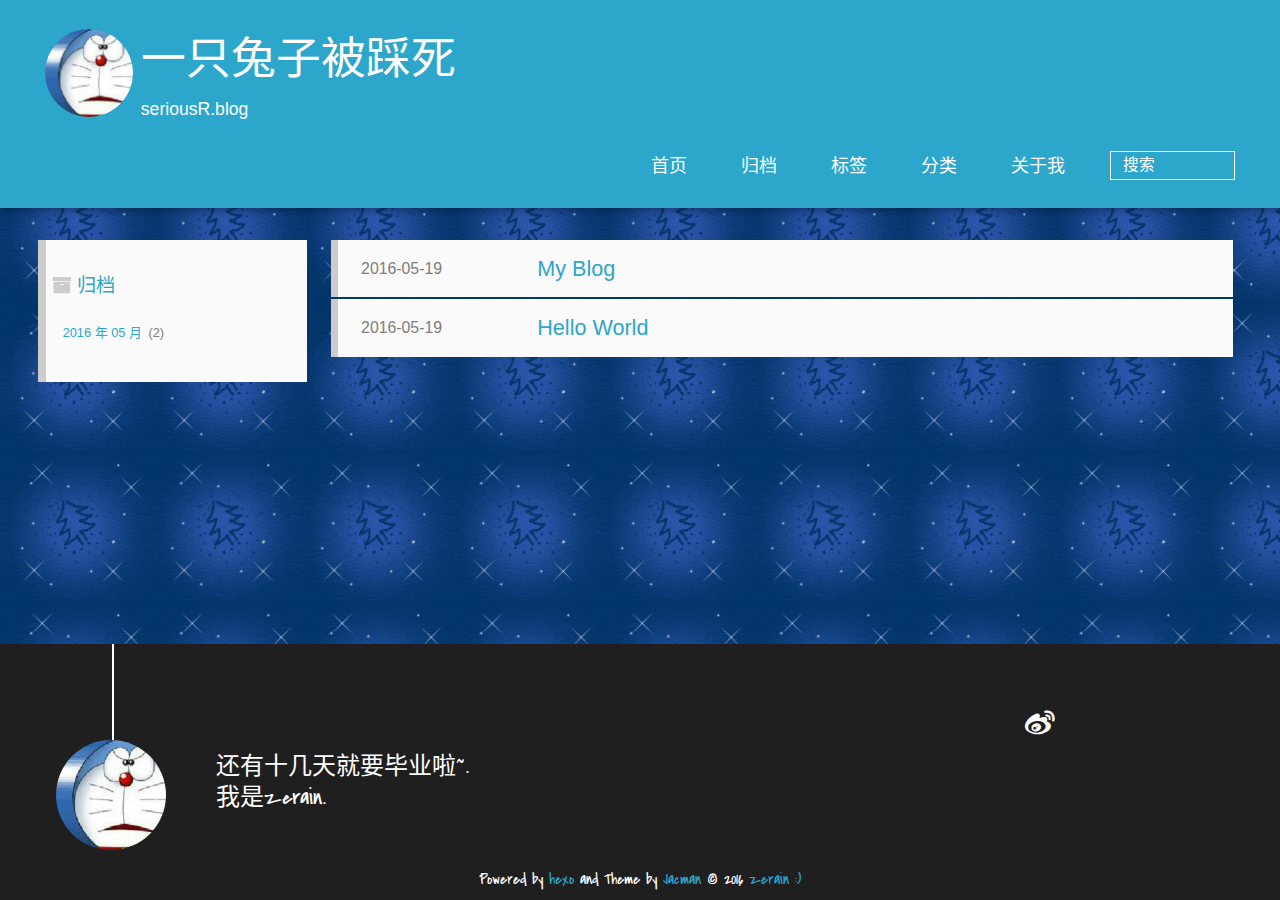
==== commit 7fa8fefd: "Site updated: 2016-05-22 20:13:22" ====
--- a/archives/index.html
+++ b/archives/index.html
@@ -1,28 +1,28 @@
 
   <!DOCTYPE HTML>
-<html >
+<html lang="zh-CN">
 <head>
   <meta charset="UTF-8">
   
-    <title>Archives | Hexo</title>
+    <title>归档 | 一只兔子被踩死</title>
     <meta name="viewport" content="width=device-width, initial-scale=1,user-scalable=no">
     
-    <meta name="author" content="John Doe">
-    
-
-    
-    <meta name="description">
+    <meta name="author" content="zerain :)">
+    
+
+    
+    <meta name="description" content="一个无聊的人">
 <meta property="og:type" content="website">
-<meta property="og:title" content="Hexo">
+<meta property="og:title" content="一只兔子被踩死">
 <meta property="og:url" content="http://yoursite.com/archives/index.html">
-<meta property="og:site_name" content="Hexo">
-<meta property="og:description">
+<meta property="og:site_name" content="一只兔子被踩死">
+<meta property="og:description" content="一个无聊的人">
 <meta name="twitter:card" content="summary">
-<meta name="twitter:title" content="Hexo">
-<meta name="twitter:description">
-
-    
-    <link rel="alternative" href="/atom.xml" title="Hexo" type="application/atom+xml">
+<meta name="twitter:title" content="一只兔子被踩死">
+<meta name="twitter:description" content="一个无聊的人">
+
+    
+    <link rel="alternative" href="/atom.xml" title="一只兔子被踩死" type="application/atom+xml">
     
     
     <link rel="icon" href="/img/favicon.ico">
@@ -40,30 +40,34 @@
 <div>
 		
 			<div id="imglogo">
-				<a href="/"><img src="/img/Mylogo.jpg" alt="Hexo" title="Hexo"/></a>
+				<a href="/"><img src="/img/Mylogo.jpg" alt="一只兔子被踩死" title="一只兔子被踩死"/></a>
 			</div>
 			
 			<div id="textlogo">
-				<h1 class="site-name"><a href="/" title="Hexo">Hexo</a></h1>
-				<h2 class="blog-motto"></h2>
+				<h1 class="site-name"><a href="/" title="一只兔子被踩死">一只兔子被踩死</a></h1>
+				<h2 class="blog-motto">seriousR.blog</h2>
 			</div>
-			<div class="navbar"><a class="navbutton navmobile" href="#" title="Menu">
+			<div class="navbar"><a class="navbutton navmobile" href="#" title="菜单">
 			</a></div>
 			<nav class="animated">
 				<ul>
 					<ul>
 					 
-						<li><a href="/">Home</a></li>
-					
-						<li><a href="/archives">Archives</a></li>
-					
-						<li><a href="/about">About</a></li>
+						<li><a href="/">首页</a></li>
+					
+						<li><a href="/archives">归档</a></li>
+					
+						<li><a href="/tags">标签</a></li>
+					
+						<li><a href="/categories">分类</a></li>
+					
+						<li><a href="/about">关于我</a></li>
 					
 					<li>
  					
 					<form class="search" action="//google.com/search" method="get" accept-charset="utf-8">
 						<label>Search</label>
-						<input type="search" id="search" name="q" autocomplete="off" maxlength="20" placeholder="Search" />
+						<input type="search" id="search" name="q" autocomplete="off" maxlength="20" placeholder="搜索" />
 						<input type="hidden" name="q" value="site:yoursite.com">
 					</form>
 					
@@ -76,10 +80,10 @@
         
 
 <div class="archive-title" >
-  <h2 class="archive-icon">Archives</h2>
+  <h2 class="archive-icon">归档</h2>
   
   <div class="archiveslist archive-float clearfix">
-   <ul class="archive-list"><li class="archive-list-item"><a class="archive-list-link" href="/archives/2016/05/">May 2016</a><span class="archive-list-count">2</span></li></ul>
+   <ul class="archive-list"><li class="archive-list-item"><a class="archive-list-link" href="/archives/2016/05/">2016 年 05 月</a><span class="archive-list-count">2</span></li></ul>
  </div>
   
 </div>
@@ -126,13 +130,13 @@
 	
 	
 	<section class="info">
-		<p> Hello ,I&#39;m Larry Page in Google. <br/>
-			This is my blog,believe it or not.</p>
+		<p> 还有十几天就要毕业啦~. <br/>
+			我是zerain.</p>
 	</section>
 	 
 	<div class="social-font" class="clearfix">
 		
-		<a href="http://weibo.com/2176287895" target="_blank" class="icon-weibo" title="微博"></a>
+		<a href="http://weibo.com/1824550853" target="_blank" class="icon-weibo" title="微博"></a>
 		
 		
 		
@@ -150,7 +154,7 @@
 		<p class="copyright">
 		Powered by <a href="http://hexo.io" target="_blank" title="hexo">hexo</a> and Theme by <a href="https://github.com/wuchong/jacman" target="_blank" title="Jacman">Jacman</a> © 2016 
 		
-		<a href="/about" target="_blank" title="John Doe">John Doe</a>
+		<a href="/about" target="_blank" title="zerain :)">zerain :)</a>
 		
 		
 		</p>
@@ -259,7 +263,7 @@
 <!-- Totop Begin -->
 
 	<div id="totop">
-	<a title="Back to Top"><img src="/img/scrollup.png"/></a>
+	<a title="返回顶部"><img src="/img/scrollup.png"/></a>
 	</div>
 	<script src="/js/totop.js"></script>
 
--- a/css/style.css
+++ b/css/style.css
@@ -1956,7 +1956,7 @@
   width: 6.875em;
   height: 6.875em;
   margin: 0 auto;
-  background: no-repeat url("../img/author.jpg") left top;
+  background: no-repeat url("../img/Mylogo.jpg") left top;
   -webkit-background-size: 6.875em 6.875em;
   -moz-background-size: 6.875em 6.875em;
   background-size: 6.875em 6.875em;
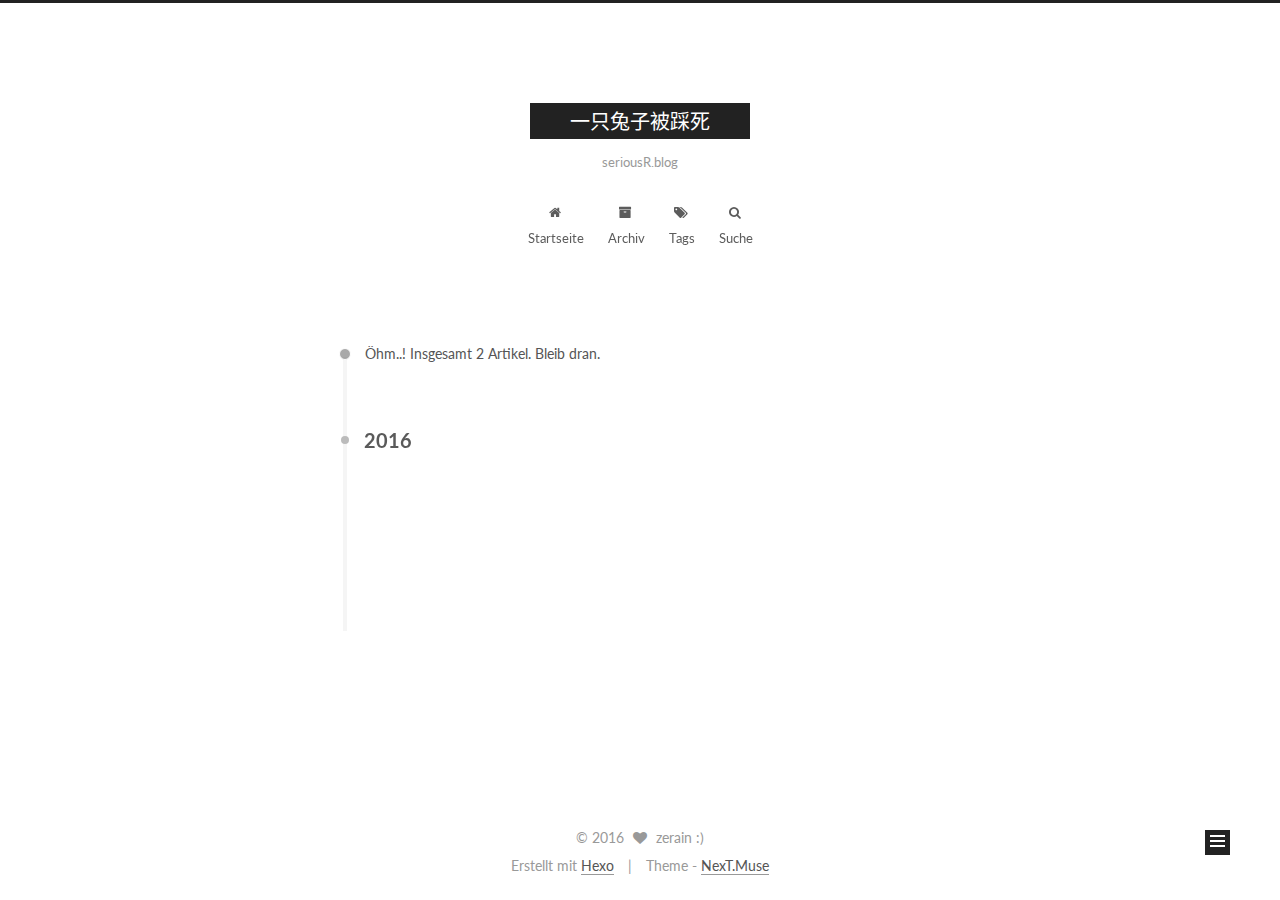
==== commit bacec110: "Site updated: 2016-05-23 18:05:51" ====
--- a/archives/index.html
+++ b/archives/index.html
@@ -1,17 +1,92 @@
-
-  <!DOCTYPE HTML>
-<html lang="zh-CN">
+<!doctype html>
+
+
+
+  
+
+
+<html class="theme-next muse use-motion">
 <head>
-  <meta charset="UTF-8">
-  
-    <title>归档 | 一只兔子被踩死</title>
-    <meta name="viewport" content="width=device-width, initial-scale=1,user-scalable=no">
-    
-    <meta name="author" content="zerain :)">
-    
-
-    
-    <meta name="description" content="一个无聊的人">
+  <meta charset="UTF-8"/>
+<meta http-equiv="X-UA-Compatible" content="IE=edge,chrome=1" />
+<meta name="viewport" content="width=device-width, initial-scale=1, maximum-scale=1"/>
+
+
+
+<meta http-equiv="Cache-Control" content="no-transform" />
+<meta http-equiv="Cache-Control" content="no-siteapp" />
+
+
+
+
+
+
+
+
+
+
+
+
+  
+  
+  <link href="/vendors/fancybox/source/jquery.fancybox.css?v=2.1.5" rel="stylesheet" type="text/css" />
+
+
+
+
+  
+  
+  
+  
+
+  
+    
+    
+  
+
+  
+
+  
+
+  
+
+  
+
+  
+    
+    
+    <link href="//fonts.googleapis.com/css?family=Lato:300,300italic,400,400italic,700,700italic&subset=latin,latin-ext" rel="stylesheet" type="text/css">
+  
+
+
+
+
+
+
+<link href="/vendors/font-awesome/css/font-awesome.min.css?v=4.4.0" rel="stylesheet" type="text/css" />
+
+<link href="/css/main.css?v=5.0.1" rel="stylesheet" type="text/css" />
+
+
+  <meta name="keywords" content="Hexo, NexT" />
+
+
+
+
+
+  <link rel="alternate" href="/atom.xml" title="一只兔子被踩死" type="application/atom+xml" />
+
+
+
+
+  <link rel="shortcut icon" type="image/x-icon" href="/favicon.ico?v=5.0.1" />
+
+
+
+
+
+
+<meta name="description" content="一个无聊的人">
 <meta property="og:type" content="website">
 <meta property="og:title" content="一只兔子被踩死">
 <meta property="og:url" content="http://yoursite.com/archives/index.html">
@@ -21,193 +96,368 @@
 <meta name="twitter:title" content="一只兔子被踩死">
 <meta name="twitter:description" content="一个无聊的人">
 
-    
-    <link rel="alternative" href="/atom.xml" title="一只兔子被踩死" type="application/atom+xml">
-    
-    
-    <link rel="icon" href="/img/favicon.ico">
-    
-    
-    <link rel="apple-touch-icon" href="/img/jacman.jpg">
-    <link rel="apple-touch-icon-precomposed" href="/img/jacman.jpg">
-    
-    <link rel="stylesheet" href="/css/style.css">
+
+
+<script type="text/javascript" id="hexo.configuration">
+  var NexT = window.NexT || {};
+  var CONFIG = {
+    scheme: 'Muse',
+    sidebar: {"position":"left","display":"post"},
+    fancybox: true,
+    motion: true,
+    duoshuo: {
+      userId: 0,
+      author: 'Author'
+    }
+  };
+</script>
+
+  <title> Archiv | 一只兔子被踩死 </title>
 </head>
 
-    <body>
-      <header>
-        
-<div>
-		
-			<div id="imglogo">
-				<a href="/"><img src="/img/Mylogo.jpg" alt="一只兔子被踩死" title="一只兔子被踩死"/></a>
-			</div>
-			
-			<div id="textlogo">
-				<h1 class="site-name"><a href="/" title="一只兔子被踩死">一只兔子被踩死</a></h1>
-				<h2 class="blog-motto">seriousR.blog</h2>
-			</div>
-			<div class="navbar"><a class="navbutton navmobile" href="#" title="菜单">
-			</a></div>
-			<nav class="animated">
-				<ul>
-					<ul>
-					 
-						<li><a href="/">首页</a></li>
-					
-						<li><a href="/archives">归档</a></li>
-					
-						<li><a href="/tags">标签</a></li>
-					
-						<li><a href="/categories">分类</a></li>
-					
-						<li><a href="/about">关于我</a></li>
-					
-					<li>
- 					
-					<form class="search" action="//google.com/search" method="get" accept-charset="utf-8">
-						<label>Search</label>
-						<input type="search" id="search" name="q" autocomplete="off" maxlength="20" placeholder="搜索" />
-						<input type="hidden" name="q" value="site:yoursite.com">
-					</form>
-					
-					</li>
-				</ul>
-			</nav>			
+<body itemscope itemtype="http://schema.org/WebPage" lang="zh-CN">
+
+  
+
+
+
+
+
+
+
+
+
+
+  
+  
+    
+  
+
+  <div class="container one-collumn sidebar-position-left  page-archive  ">
+    <div class="headband"></div>
+
+    <header id="header" class="header" itemscope itemtype="http://schema.org/WPHeader">
+      <div class="header-inner"><div class="site-meta ">
+  
+
+  <div class="custom-logo-site-title">
+    <a href="/"  class="brand" rel="start">
+      <span class="logo-line-before"><i></i></span>
+      <span class="site-title">一只兔子被踩死</span>
+      <span class="logo-line-after"><i></i></span>
+    </a>
+  </div>
+  <p class="site-subtitle">seriousR.blog</p>
 </div>
-      </header>
-      <div id="container">
-        
-
-<div class="archive-title" >
-  <h2 class="archive-icon">归档</h2>
-  
-  <div class="archiveslist archive-float clearfix">
-   <ul class="archive-list"><li class="archive-list-item"><a class="archive-list-link" href="/archives/2016/05/">2016 年 05 月</a><span class="archive-list-count">2</span></li></ul>
+
+<div class="site-nav-toggle">
+  <button>
+    <span class="btn-bar"></span>
+    <span class="btn-bar"></span>
+    <span class="btn-bar"></span>
+  </button>
+</div>
+
+<nav class="site-nav">
+  
+
+  
+    <ul id="menu" class="menu">
+      
+        
+        <li class="menu-item menu-item-home">
+          <a href="/" rel="section">
+            
+              <i class="menu-item-icon fa fa-fw fa-home"></i> <br />
+            
+            Startseite
+          </a>
+        </li>
+      
+        
+        <li class="menu-item menu-item-archives">
+          <a href="/archives" rel="section">
+            
+              <i class="menu-item-icon fa fa-fw fa-archive"></i> <br />
+            
+            Archiv
+          </a>
+        </li>
+      
+        
+        <li class="menu-item menu-item-tags">
+          <a href="/tags" rel="section">
+            
+              <i class="menu-item-icon fa fa-fw fa-tags"></i> <br />
+            
+            Tags
+          </a>
+        </li>
+      
+
+      
+        <li class="menu-item menu-item-search">
+          
+            <a href="#" class="st-search-show-outputs">
+          
+            
+              <i class="menu-item-icon fa fa-search fa-fw"></i> <br />
+            
+            Suche
+          </a>
+        </li>
+      
+    </ul>
+  
+
+  
+    <div class="site-search">
+      
+  <form class="site-search-form">
+  <input type="text" id="st-search-input" class="st-search-input st-default-search-input" />
+</form>
+
+<script type="text/javascript">
+  (function(w,d,t,u,n,s,e){w['SwiftypeObject']=n;w[n]=w[n]||function(){
+    (w[n].q=w[n].q||[]).push(arguments);};s=d.createElement(t);
+    e=d.getElementsByTagName(t)[0];s.async=1;s.src=u;e.parentNode.insertBefore(s,e);
+  })(window,document,'script','//s.swiftypecdn.com/install/v2/st.js','_st');
+
+  _st('install', 'gngcYKRA61Ss_pfLd6uz','2.0.0');
+</script>
+
+
+
+    </div>
+  
+</nav>
+
  </div>
-  
+    </header>
+
+    <main id="main" class="main">
+      <div class="main-inner">
+        <div class="content-wrap">
+          <div id="content" class="content">
+            
+
+  <section id="posts" class="posts-collapse">
+    <span class="archive-move-on"></span>
+
+    <span class="archive-page-counter">
+      
+      
+      
+        
+      
+      Öhm..! Insgesamt 2 Artikel. Bleib dran.
+    </span>
+
+    
+
+      
+      
+      
+
+      
+        
+        <div class="collection-title">
+          <h2 class="archive-year motion-element" id="archive-year-2016">2016</h2>
+        </div>
+      
+      
+
+      
+
+  <article class="post post-type-normal" itemscope itemtype="http://schema.org/Article">
+    <header class="post-header">
+
+      <h1 class="post-title">
+        
+            <a class="post-title-link" href="/2016/05/19/My-Blog/" itemprop="url">
+              
+                <span itemprop="name">My Blog</span>
+              
+            </a>
+        
+      </h1>
+
+      <div class="post-meta">
+        <time class="post-time" itemprop="dateCreated"
+              datetime="2016-05-19T17:50:03+08:00"
+              content="2016-05-19" >
+          05-19
+        </time>
+      </div>
+
+    </header>
+  </article>
+
+
+
+    
+
+      
+      
+      
+
+      
+      
+
+      
+
+  <article class="post post-type-normal" itemscope itemtype="http://schema.org/Article">
+    <header class="post-header">
+
+      <h1 class="post-title">
+        
+            <a class="post-title-link" href="/2016/05/19/hello-world/" itemprop="url">
+              
+                <span itemprop="name">Hello World</span>
+              
+            </a>
+        
+      </h1>
+
+      <div class="post-meta">
+        <time class="post-time" itemprop="dateCreated"
+              datetime="2016-05-19T09:02:21+08:00"
+              content="2016-05-19" >
+          05-19
+        </time>
+      </div>
+
+    </header>
+  </article>
+
+
+
+    
+
+  </section>
+
+  
+
+
+
+          </div>
+          
+
+
+          
+
+        </div>
+        
+          
+  
+  <div class="sidebar-toggle">
+    <div class="sidebar-toggle-line-wrap">
+      <span class="sidebar-toggle-line sidebar-toggle-line-first"></span>
+      <span class="sidebar-toggle-line sidebar-toggle-line-middle"></span>
+      <span class="sidebar-toggle-line sidebar-toggle-line-last"></span>
+    </div>
+  </div>
+
+  <aside id="sidebar" class="sidebar">
+    <div class="sidebar-inner">
+
+      
+
+      
+
+      <section class="site-overview sidebar-panel  sidebar-panel-active ">
+        <div class="site-author motion-element" itemprop="author" itemscope itemtype="http://schema.org/Person">
+          <img class="site-author-image" itemprop="image"
+               src="/images/avatar.jpg"
+               alt="zerain :)" />
+          <p class="site-author-name" itemprop="name">zerain :)</p>
+          <p class="site-description motion-element" itemprop="description">一个无聊的人</p>
+        </div>
+        <nav class="site-state motion-element">
+          <div class="site-state-item site-state-posts">
+            <a href="/archives">
+              <span class="site-state-item-count">2</span>
+              <span class="site-state-item-name">Artikel</span>
+            </a>
+          </div>
+
+          
+
+          
+
+        </nav>
+
+        
+          <div class="feed-link motion-element">
+            <a href="/atom.xml" rel="alternate">
+              <i class="fa fa-rss"></i>
+              RSS
+            </a>
+          </div>
+        
+
+        <div class="links-of-author motion-element">
+          
+        </div>
+
+        
+        
+
+        
+        
+
+      </section>
+
+      
+
+    </div>
+  </aside>
+
+
+        
+      </div>
+    </main>
+
+    <footer id="footer" class="footer">
+      <div class="footer-inner">
+        <div class="copyright" >
+  
+  &copy; 
+  <span itemprop="copyrightYear">2016</span>
+  <span class="with-love">
+    <i class="fa fa-heart"></i>
+  </span>
+  <span class="author" itemprop="copyrightHolder">zerain :)</span>
 </div>
-<div id="main" class="archive-part clearfix">
-  <div id="archive-page">
-
-  <section class="post" itemscope itemprop="blogPost">
-  
-    <a href="/2016/05/19/My-Blog/" title="My Blog" itemprop="url">
-  
-
-    <time datetime="2016-05-19T09:50:03.000Z" itemprop="datePublished">2016-05-19</time>
-
-
-    <h1 itemprop="name">My Blog</h1>
-
+
+<div class="powered-by">
+  Erstellt mit  <a class="theme-link" href="http://hexo.io">Hexo</a>
+</div>
+
+<div class="theme-info">
+  Theme -
+  <a class="theme-link" href="https://github.com/iissnan/hexo-theme-next">
+    NexT.Muse
   </a>
-</section>
-
-  <section class="post" itemscope itemprop="blogPost">
-  
-    <a href="/2016/05/19/hello-world/" title="Hello World" itemprop="url">
-  
-
-    <time datetime="2016-05-19T01:02:21.715Z" itemprop="datePublished">2016-05-19</time>
-
-
-    <h1 itemprop="name">Hello World</h1>
-
-  </a>
-</section>
-
-
+</div>
+
+        
+
+        
+      </div>
+    </footer>
+
+    <div class="back-to-top">
+      <i class="fa fa-arrow-up"></i>
+    </div>
   </div>
-</div>
-
-      </div>
-      <footer><div id="footer" >
-	
-	<div class="line">
-		<span></span>
-		<div class="author"></div>
-	</div>
-	
-	
-	<section class="info">
-		<p> 还有十几天就要毕业啦~. <br/>
-			我是zerain.</p>
-	</section>
-	 
-	<div class="social-font" class="clearfix">
-		
-		<a href="http://weibo.com/1824550853" target="_blank" class="icon-weibo" title="微博"></a>
-		
-		
-		
-		
-		
-		
-		
-		
-		
-		
-	</div>
-			
-		
-
-		<p class="copyright">
-		Powered by <a href="http://hexo.io" target="_blank" title="hexo">hexo</a> and Theme by <a href="https://github.com/wuchong/jacman" target="_blank" title="Jacman">Jacman</a> © 2016 
-		
-		<a href="/about" target="_blank" title="zerain :)">zerain :)</a>
-		
-		
-		</p>
-</div>
-</footer>
-      <script src="/js/jquery-2.0.3.min.js"></script>
-<script src="/js/jquery.imagesloaded.min.js"></script>
-<script src="/js/gallery.js"></script>
-<script src="/js/jquery.qrcode-0.12.0.min.js"></script>
+
+  
 
 <script type="text/javascript">
-$(document).ready(function(){ 
-  $('.navbar').click(function(){
-    $('header nav').toggleClass('shownav');
-  });
-  var myWidth = 0;
-  function getSize(){
-    if( typeof( window.innerWidth ) == 'number' ) {
-      myWidth = window.innerWidth;
-    } else if( document.documentElement && document.documentElement.clientWidth) {
-      myWidth = document.documentElement.clientWidth;
-    };
-  };
-  var m = $('#main'),
-      a = $('#asidepart'),
-      c = $('.closeaside'),
-      o = $('.openaside');
-  c.click(function(){
-    a.addClass('fadeOut').css('display', 'none');
-    o.css('display', 'block').addClass('fadeIn');
-    m.addClass('moveMain');
-  });
-  o.click(function(){
-    o.css('display', 'none').removeClass('beforeFadeIn');
-    a.css('display', 'block').removeClass('fadeOut').addClass('fadeIn');      
-    m.removeClass('moveMain');
-  });
-  $(window).scroll(function(){
-    o.css("top",Math.max(80,260-$(this).scrollTop()));
-  });
-  
-  $(window).resize(function(){
-    getSize(); 
-    if (myWidth >= 1024) {
-      $('header nav').removeClass('shownav');
-    }else{
-      m.removeClass('moveMain');
-      a.css('display', 'block').removeClass('fadeOut');
-      o.css('display', 'none');
-        
-    }
-  });
-});
+  if (Object.prototype.toString.call(window.Promise) !== '[object Function]') {
+    window.Promise = null;
+  }
 </script>
 
 
@@ -218,66 +468,71 @@
 
 
 
-
-<link rel="stylesheet" href="/fancybox/jquery.fancybox.css" media="screen" type="text/css">
-<script src="/fancybox/jquery.fancybox.pack.js"></script>
-<script type="text/javascript">
-$(document).ready(function(){ 
-  $('.article-content').each(function(i){
-    $(this).find('img').each(function(){
-      if ($(this).parent().hasClass('fancybox')) return;
-      var alt = this.alt;
-      if (alt) $(this).after('<span class="caption">' + alt + '</span>');
-      $(this).wrap('<a href="' + this.src + '" title="' + alt + '" class="fancybox"></a>');
-    });
-    $(this).find('.fancybox').each(function(){
-      $(this).attr('rel', 'article' + i);
-    });
-  });
-  if($.fancybox){
-    $('.fancybox').fancybox();
-  }
-}); 
-</script>
-
-
-
-<!-- Analytics Begin -->
-
-
-
-<script>
-var _hmt = _hmt || [];
-(function() {
-  var hm = document.createElement("script");
-  hm.src = "//hm.baidu.com/hm.js?e6d1f421bbc9962127a50488f9ed37d1";
-  var s = document.getElementsByTagName("script")[0]; 
-  s.parentNode.insertBefore(hm, s);
-})();
-</script>
-
-
-
-<!-- Analytics End -->
-
-<!-- Totop Begin -->
-
-	<div id="totop">
-	<a title="返回顶部"><img src="/img/scrollup.png"/></a>
-	</div>
-	<script src="/js/totop.js"></script>
-
-<!-- Totop End -->
-
-<!-- MathJax Begin -->
-<!-- mathjax config similar to math.stackexchange -->
-
-
-<!-- MathJax End -->
-
-<!-- Tiny_search Begin -->
-
-<!-- Tiny_search End -->
-
-    </body>
-   </html>
+  
+
+
+
+  
+  <script type="text/javascript" src="/vendors/jquery/index.js?v=2.1.3"></script>
+
+  
+  <script type="text/javascript" src="/vendors/fastclick/lib/fastclick.min.js?v=1.0.6"></script>
+
+  
+  <script type="text/javascript" src="/vendors/jquery_lazyload/jquery.lazyload.js?v=1.9.7"></script>
+
+  
+  <script type="text/javascript" src="/vendors/velocity/velocity.min.js?v=1.2.1"></script>
+
+  
+  <script type="text/javascript" src="/vendors/velocity/velocity.ui.min.js?v=1.2.1"></script>
+
+  
+  <script type="text/javascript" src="/vendors/fancybox/source/jquery.fancybox.pack.js?v=2.1.5"></script>
+
+
+  
+
+
+  <script type="text/javascript" src="/js/src/utils.js?v=5.0.1"></script>
+
+  <script type="text/javascript" src="/js/src/motion.js?v=5.0.1"></script>
+
+
+
+  
+  
+
+  
+  
+    <script type="text/javascript" id="motion.page.archive">
+      $('.archive-year').velocity('transition.slideLeftIn');
+    </script>
+  
+
+
+  
+
+
+  <script type="text/javascript" src="/js/src/bootstrap.js?v=5.0.1"></script>
+
+
+
+  
+
+
+
+  
+
+
+
+  
+  
+  
+
+  
+
+  
+
+</body>
+</html>
--- a/css/main.css
+++ b/css/main.css
@@ -0,0 +1,2182 @@
+/* normalize.css v3.0.2 | MIT License | git.io/normalize */
+html {
+  font-family: sans-serif; /* 1 */
+  -ms-text-size-adjust: 100%; /* 2 */
+  -webkit-text-size-adjust: 100%; /* 2 */
+}
+body {
+  margin: 0;
+}
+article,
+aside,
+details,
+figcaption,
+figure,
+footer,
+header,
+hgroup,
+main,
+menu,
+nav,
+section,
+summary {
+  display: block;
+}
+audio,
+canvas,
+progress,
+video {
+  display: inline-block; /* 1 */
+  vertical-align: baseline; /* 2 */
+}
+audio:not([controls]) {
+  display: none;
+  height: 0;
+}
+[hidden],
+template {
+  display: none;
+}
+a {
+  background-color: transparent;
+}
+a:active,
+a:hover {
+  outline: 0;
+}
+abbr[title] {
+  border-bottom: 1px dotted;
+}
+b,
+strong {
+  font-weight: bold;
+}
+dfn {
+  font-style: italic;
+}
+h1 {
+  font-size: 2em;
+  margin: 0.67em 0;
+}
+mark {
+  background: #ff0;
+  color: #000;
+}
+small {
+  font-size: 80%;
+}
+sub,
+sup {
+  font-size: 75%;
+  line-height: 0;
+  position: relative;
+  vertical-align: baseline;
+}
+sup {
+  top: -0.5em;
+}
+sub {
+  bottom: -0.25em;
+}
+img {
+  border: 0;
+}
+svg:not(:root) {
+  overflow: hidden;
+}
+figure {
+  margin: 1em 40px;
+}
+hr {
+  -moz-box-sizing: content-box;
+  box-sizing: content-box;
+  height: 0;
+}
+pre {
+  overflow: auto;
+}
+code,
+kbd,
+pre,
+samp {
+  font-family: monospace, monospace;
+  font-size: 1em;
+}
+button,
+input,
+optgroup,
+select,
+textarea {
+  color: inherit; /* 1 */
+  font: inherit; /* 2 */
+  margin: 0; /* 3 */
+}
+button {
+  overflow: visible;
+}
+button,
+select {
+  text-transform: none;
+}
+button,
+html input[type="button"],
+input[type="reset"],
+input[type="submit"] {
+  -webkit-appearance: button; /* 2 */
+  cursor: pointer; /* 3 */
+}
+button[disabled],
+html input[disabled] {
+  cursor: default;
+}
+button::-moz-focus-inner,
+input::-moz-focus-inner {
+  border: 0;
+  padding: 0;
+}
+input {
+  line-height: normal;
+}
+input[type="checkbox"],
+input[type="radio"] {
+  box-sizing: border-box; /* 1 */
+  padding: 0; /* 2 */
+}
+input[type="number"]::-webkit-inner-spin-button,
+input[type="number"]::-webkit-outer-spin-button {
+  height: auto;
+}
+input[type="search"] {
+  -webkit-appearance: textfield; /* 1 */
+  -moz-box-sizing: content-box;
+  -webkit-box-sizing: content-box; /* 2 */
+  box-sizing: content-box;
+}
+input[type="search"]::-webkit-search-cancel-button,
+input[type="search"]::-webkit-search-decoration {
+  -webkit-appearance: none;
+}
+fieldset {
+  border: 1px solid #c0c0c0;
+  margin: 0 2px;
+  padding: 0.35em 0.625em 0.75em;
+}
+legend {
+  border: 0; /* 1 */
+  padding: 0; /* 2 */
+}
+textarea {
+  overflow: auto;
+}
+optgroup {
+  font-weight: bold;
+}
+table {
+  border-collapse: collapse;
+  border-spacing: 0;
+}
+td,
+th {
+  padding: 0;
+}
+::selection {
+  background: #262a30;
+  color: #fff;
+}
+body {
+  position: relative;
+  font-family: 'Lato', "PingFang SC", "Microsoft YaHei", sans-serif;
+  font-size: 14px;
+  line-height: 2;
+  color: #555;
+  background: #fff;
+}
+@media (max-width: 767px) {
+  body {
+    padding-right: 0 !important;
+  }
+}
+@media (min-width: 768px) and (max-width: 991px) {
+  body {
+    padding-right: 0 !important;
+  }
+}
+@media (min-width: 1600px) {
+  body {
+    font-size: 16px;
+  }
+}
+h1,
+h2,
+h3,
+h4,
+h5,
+h6 {
+  margin: 0;
+  padding: 0;
+  font-weight: bold;
+  line-height: 1.5;
+  font-family: 'Lato', "PingFang SC", "Microsoft YaHei", sans-serif;
+}
+h2,
+h3,
+h4,
+h5,
+h6 {
+  margin: 20px 0 15px;
+}
+h1 {
+  font-size: 22px;
+}
+@media (max-width: 767px) {
+  h1 {
+    font-size: 18px;
+  }
+}
+h2 {
+  font-size: 20px;
+}
+@media (max-width: 767px) {
+  h2 {
+    font-size: 16px;
+  }
+}
+h3 {
+  font-size: 18px;
+}
+@media (max-width: 767px) {
+  h3 {
+    font-size: 14px;
+  }
+}
+h4 {
+  font-size: 16px;
+}
+@media (max-width: 767px) {
+  h4 {
+    font-size: 12px;
+  }
+}
+h5 {
+  font-size: 14px;
+}
+@media (max-width: 767px) {
+  h5 {
+    font-size: 10px;
+  }
+}
+h6 {
+  font-size: 12px;
+}
+@media (max-width: 767px) {
+  h6 {
+    font-size: 8px;
+  }
+}
+p {
+  margin: 0 0 25px 0;
+}
+a {
+  color: #555;
+  text-decoration: none;
+  border-bottom: 1px solid #999;
+  word-wrap: break-word;
+}
+a:hover {
+  color: #222;
+  border-bottom-color: #222;
+}
+ul {
+  list-style: none;
+}
+blockquote {
+  margin: 0;
+  padding: 0;
+}
+img {
+  display: block;
+  margin: auto;
+  max-width: 100%;
+  height: auto;
+}
+hr {
+  margin: 40px 0;
+  height: 3px;
+  border: none;
+  background-color: #ddd;
+  background-image: repeating-linear-gradient(-45deg, #fff, #fff 4px, transparent 4px, transparent 8px);
+}
+blockquote {
+  padding: 0 15px;
+  color: #666;
+  border-left: 4px solid #ddd;
+}
+blockquote cite::before {
+  content: "-";
+  padding: 0 5px;
+}
+dt {
+  font-weight: 700;
+}
+dd {
+  margin: 0;
+  padding: 0;
+}
+.text-left {
+  text-align: left;
+}
+.text-center {
+  text-align: center;
+}
+.text-right {
+  text-align: right;
+}
+.text-justify {
+  text-align: justify;
+}
+.text-nowrap {
+  white-space: nowrap;
+}
+.text-lowercase {
+  text-transform: lowercase;
+}
+.text-uppercase {
+  text-transform: uppercase;
+}
+.text-capitalize {
+  text-transform: capitalize;
+}
+.center-block {
+  display: block;
+  margin-left: auto;
+  margin-right: auto;
+}
+.clearfix:before,
+.clearfix:after {
+  content: " ";
+  display: table;
+}
+.clearfix:after {
+  clear: both;
+}
+.pullquote {
+  width: 45%;
+}
+.pullquote.left {
+  float: left;
+  margin-left: 5px;
+  margin-right: 10px;
+}
+.pullquote.right {
+  float: right;
+  margin-left: 10px;
+  margin-right: 5px;
+}
+.affix.affix.affix {
+  position: fixed;
+}
+.translation {
+  margin-top: -20px;
+  font-size: 14px;
+  color: #999;
+}
+.scrollbar-measure {
+  width: 100px;
+  height: 100px;
+  overflow: scroll;
+  position: absolute;
+  top: -9999px;
+}
+.use-motion .motion-element {
+  opacity: 0;
+}
+#local-search-input {
+  padding: 3px;
+  border: none;
+  text-indent: 14px;
+  border-radius: 0;
+  width: 140px;
+  outline: none;
+  border-bottom: 1px solid #999;
+  background: inherit;
+  opacity: 0.5;
+}
+#local-search-input:focus {
+  opacity: 1;
+}
+.search-icon {
+  position: absolute;
+  top: 9px;
+}
+table {
+  margin: 20px 0;
+  width: 100%;
+  border-collapse: collapse;
+  border-spacing: 0;
+  border: 1px solid #ddd;
+  font-size: 14px;
+  table-layout: fixed;
+  word-wrap: break-all;
+}
+table>tbody>tr:nth-of-type(odd) {
+  background-color: #f9f9f9;
+}
+table>tbody>tr:hover {
+  background-color: #f5f5f5;
+}
+caption,
+th,
+td {
+  padding: 8px;
+  text-align: left;
+  vertical-align: middle;
+  font-weight: normal;
+}
+th,
+td {
+  border-bottom: 3px solid #ddd;
+  border-right: 1px solid #eee;
+}
+th {
+  padding-bottom: 10px;
+  font-weight: 700;
+}
+td {
+  border-bottom-width: 1px;
+}
+html,
+body {
+  height: 100%;
+}
+.container {
+  position: relative;
+  min-height: 100%;
+}
+.header-inner {
+  margin: 0 auto;
+  padding: 100px 0 70px;
+  width: 700px;
+}
+@media (min-width: 1600px) {
+  .container .header-inner {
+    width: 900px;
+  }
+}
+.main {
+  padding-bottom: 150px;
+}
+.main-inner {
+  margin: 0 auto;
+  width: 700px;
+}
+@media (min-width: 1600px) {
+  .container .main-inner {
+    width: 900px;
+  }
+}
+.footer {
+  position: absolute;
+  left: 0;
+  bottom: 0;
+  width: 100%;
+  min-height: 50px;
+}
+.footer-inner {
+  box-sizing: border-box;
+  margin: 20px auto;
+  width: 700px;
+}
+@media (min-width: 1600px) {
+  .container .footer-inner {
+    width: 900px;
+  }
+}
+pre,
+.highlight {
+  overflow: auto;
+  margin: 20px 0;
+  padding: 15px;
+  font-size: 13px;
+  color: #4d4d4c;
+  background: #f7f7f7;
+  line-height: 1.6;
+}
+pre,
+code {
+  font-family: consolas, Menlo, "PingFang SC", "Microsoft YaHei", monospace;
+}
+code {
+  padding: 2px 4px;
+  word-break: break-all;
+  color: #555;
+  background: #eee;
+  border-radius: 4px;
+  font-size: 13px;
+}
+pre code {
+  padding: 0;
+  color: #4d4d4c;
+  background: none;
+  text-shadow: none;
+}
+.highlight pre {
+  border: none;
+  margin: 0;
+  padding: 1px;
+}
+.highlight table {
+  margin: 0;
+  width: auto;
+  border: none;
+}
+.highlight td {
+  border: none;
+  padding: 0;
+}
+.highlight figcaption {
+  font-size: 1em;
+  color: #4d4d4c;
+  line-height: 1em;
+  margin-bottom: 1em;
+}
+.highlight figcaption:before,
+.highlight figcaption:after {
+  content: " ";
+  display: table;
+}
+.highlight figcaption:after {
+  clear: both;
+}
+.highlight figcaption a {
+  float: right;
+  color: #4d4d4c;
+}
+.highlight figcaption a:hover {
+  border-bottom-color: #4d4d4c;
+}
+.highlight .gutter pre {
+  color: #666;
+  text-align: right;
+  padding-right: 20px;
+}
+.highlight .line {
+  height: 20px;
+}
+.gist table {
+  width: auto;
+}
+.gist table td {
+  border: none;
+}
+pre .comment {
+  color: #8e908c;
+}
+pre .variable,
+pre .attribute,
+pre .tag,
+pre .regexp,
+pre .ruby .constant,
+pre .xml .tag .title,
+pre .xml .pi,
+pre .xml .doctype,
+pre .html .doctype,
+pre .css .id,
+pre .css .class,
+pre .css .pseudo {
+  color: #c82829;
+}
+pre .number,
+pre .preprocessor,
+pre .built_in,
+pre .literal,
+pre .params,
+pre .constant,
+pre .command {
+  color: #f5871f;
+}
+pre .ruby .class .title,
+pre .css .rules .attribute,
+pre .string,
+pre .value,
+pre .inheritance,
+pre .header,
+pre .ruby .symbol,
+pre .xml .cdata,
+pre .special,
+pre .number,
+pre .formula {
+  color: #718c00;
+}
+pre .title,
+pre .css .hexcolor {
+  color: #3e999f;
+}
+pre .function,
+pre .python .decorator,
+pre .python .title,
+pre .ruby .function .title,
+pre .ruby .title .keyword,
+pre .perl .sub,
+pre .javascript .title,
+pre .coffeescript .title {
+  color: #4271ae;
+}
+pre .keyword,
+pre .javascript .function {
+  color: #8959a8;
+}
+.full-image.full-image.full-image {
+  border: none;
+  max-width: 100%;
+  width: auto;
+  margin: 20px auto;
+}
+@media (min-width: 992px) {
+  .full-image.full-image.full-image {
+    max-width: none;
+    width: 126%;
+    margin: 0 -13%;
+  }
+}
+.blockquote-center,
+.page-home .post-type-quote blockquote,
+.page-post-detail .post-type-quote blockquote {
+  position: relative;
+  margin: 40px 0;
+  padding: 0;
+  border-left: none;
+  text-align: center;
+}
+.blockquote-center::before,
+.page-home .post-type-quote blockquote::before,
+.page-post-detail .post-type-quote blockquote::before,
+.blockquote-center::after,
+.page-home .post-type-quote blockquote::after,
+.page-post-detail .post-type-quote blockquote::after {
+  position: absolute;
+  content: ' ';
+  display: block;
+  width: 100%;
+  height: 24px;
+  opacity: 0.2;
+  background-repeat: no-repeat;
+  background-position: 0 -6px;
+  background-size: 22px 22px;
+}
+.blockquote-center::before,
+.page-home .post-type-quote blockquote::before,
+.page-post-detail .post-type-quote blockquote::before {
+  top: -20px;
+  background-image: url("../images/quote-l.svg");
+  border-top: 1px solid #ccc;
+}
+.blockquote-center::after,
+.page-home .post-type-quote blockquote::after,
+.page-post-detail .post-type-quote blockquote::after {
+  bottom: -20px;
+  background-image: url("../images/quote-r.svg");
+  border-bottom: 1px solid #ccc;
+  background-position: 100% 8px;
+}
+.blockquote-center p,
+.page-home .post-type-quote blockquote p,
+.page-post-detail .post-type-quote blockquote p,
+.blockquote-center div,
+.page-home .post-type-quote blockquote div,
+.page-post-detail .post-type-quote blockquote div {
+  text-align: center;
+}
+.post .post-body .group-picture img {
+  box-sizing: border-box;
+  padding: 0 3px;
+  border: none;
+}
+.post .group-picture-row {
+  overflow: hidden;
+  margin-top: 6px;
+}
+.post .group-picture-row:first-child {
+  margin-top: 0;
+}
+.post .group-picture-column {
+  float: left;
+}
+.page-post-detail .post-body .group-picture-column {
+  float: none;
+  margin-top: 10px;
+  width: auto !important;
+}
+.page-post-detail .post-body .group-picture-column img {
+  margin: 0 auto;
+}
+.page-archive .group-picture-container {
+  overflow: hidden;
+}
+.page-archive .group-picture-row {
+  float: left;
+}
+.page-archive .group-picture-row:first-child {
+  margin-top: 6px;
+}
+.page-archive .group-picture-column {
+  max-width: 150px;
+  max-height: 150px;
+}
+.btn {
+  display: inline-block;
+  padding: 0 20px;
+  font-size: 14px;
+  color: #fff;
+  background: #222;
+  border: 2px solid #222;
+  text-decoration: none;
+  border-radius: 0;
+  transition-property: background-color;
+  transition-duration: 0.2s;
+  transition-timing-function: ease-in-out;
+  transition-delay: 0s;
+}
+.btn:hover,
+.post-more-link .btn:hover {
+  border-color: #222;
+  color: #222;
+  background: #fff;
+}
+.btn-bar {
+  display: block;
+  width: 22px;
+  height: 2px;
+  background: #555;
+  border-radius: 1px;
+}
+.btn-bar+.btn-bar {
+  margin-top: 4px;
+}
+.pagination {
+  margin: 120px 0 40px;
+  text-align: center;
+  border-top: 1px solid #eee;
+}
+.page-number-basic,
+.pagination .prev,
+.pagination .next,
+.pagination .page-number,
+.pagination .space {
+  display: inline-block;
+  position: relative;
+  top: -1px;
+  margin: 0 10px;
+  padding: 0 10px;
+  line-height: 30px;
+}
+@media (max-width: 767px) {
+  .page-number-basic,
+  .pagination .prev,
+  .pagination .next,
+  .pagination .page-number,
+  .pagination .space {
+    margin: 0 5px;
+  }
+}
+.pagination .prev,
+.pagination .next,
+.pagination .page-number {
+  border-bottom: 0;
+  border-top: 1px solid #eee;
+  transition-property: border-color;
+  transition-duration: 0.2s;
+  transition-timing-function: ease-in-out;
+  transition-delay: 0s;
+}
+.pagination .prev:hover,
+.pagination .next:hover,
+.pagination .page-number:hover {
+  border-top-color: #222;
+}
+.pagination .space {
+  padding: 0;
+  margin: 0;
+}
+.pagination .prev {
+  margin-left: 0;
+}
+.pagination .next {
+  margin-right: 0;
+}
+.pagination .page-number.current {
+  color: #fff;
+  background: #ccc;
+  border-top-color: #ccc;
+}
+@media (max-width: 767px) {
+  .pagination {
+    border-top: none;
+  }
+  .pagination .prev,
+  .pagination .next,
+  .pagination .page-number {
+    margin-bottom: 10px;
+    border-top: 0;
+    border-bottom: 1px solid #eee;
+  }
+  .pagination .prev:hover,
+  .pagination .next:hover,
+  .pagination .page-number:hover {
+    border-bottom-color: #222;
+  }
+}
+.comments {
+  margin: 60px 20px 0;
+}
+.tag-cloud {
+  text-align: center;
+}
+.tag-cloud a {
+  display: inline-block;
+  margin: 10px;
+}
+.back-to-top {
+  box-sizing: border-box;
+  position: fixed;
+  bottom: -100px;
+  right: 50px;
+  z-index: 1050;
+  padding: 0 6px;
+  width: 25px;
+  background: #222;
+  font-size: 12px;
+  opacity: 1;
+  color: #fff;
+  cursor: pointer;
+  text-align: center;
+  -webkit-transform: translateZ(0);
+  transition-property: bottom;
+  transition-duration: 0.2s;
+  transition-timing-function: ease-in-out;
+  transition-delay: 0s;
+}
+@media (max-width: 767px) {
+  .back-to-top {
+    display: none;
+  }
+}
+@media (min-width: 768px) and (max-width: 991px) {
+  .back-to-top {
+    display: none;
+  }
+}
+.back-to-top.back-to-top-on {
+  bottom: 19px;
+}
+.header {
+  background: #fff;
+}
+.header-inner {
+  position: relative;
+}
+.headband {
+  height: 3px;
+  background: #222;
+}
+.site-meta {
+  margin: 0;
+  text-align: center;
+}
+@media (max-width: 767px) {
+  .site-meta {
+    text-align: center;
+  }
+}
+.brand {
+  position: relative;
+  display: inline-block;
+  padding: 0 40px;
+  color: #fff;
+  background: #222;
+  border-bottom: none;
+}
+.brand:hover {
+  color: #fff;
+}
+.logo {
+  display: inline-block;
+  margin-right: 5px;
+  line-height: 36px;
+  vertical-align: top;
+}
+.site-title {
+  display: inline-block;
+  vertical-align: top;
+  line-height: 36px;
+  font-size: 20px;
+  font-weight: normal;
+  font-family: 'Lato', "PingFang SC", "Microsoft YaHei", sans-serif;
+}
+.site-subtitle {
+  margin-top: 10px;
+  font-size: 13px;
+  color: #999;
+}
+.use-motion .brand {
+  opacity: 0;
+}
+.use-motion .logo,
+.use-motion .site-title,
+.use-motion .site-subtitle {
+  opacity: 0;
+  position: relative;
+  top: -10px;
+}
+.site-nav-toggle {
+  display: none;
+  position: absolute;
+  top: 10px;
+  left: 10px;
+}
+@media (max-width: 767px) {
+  .site-nav-toggle {
+    display: block;
+  }
+}
+.site-nav-toggle button {
+  margin-top: 2px;
+  padding: 9px 10px;
+  background: transparent;
+  border: none;
+}
+@media (max-width: 767px) {
+  .site-nav {
+    display: none;
+    margin: 0 -10px;
+    padding: 0 10px;
+    clear: both;
+    border-top: 1px solid #ddd;
+  }
+}
+@media (min-width: 768px) and (max-width: 991px) {
+  .site-nav {
+    display: block !important;
+  }
+}
+@media (min-width: 992px) {
+  .site-nav {
+    display: block !important;
+  }
+}
+.menu {
+  margin-top: 20px;
+  padding-left: 0;
+  text-align: center;
+}
+.menu .menu-item {
+  display: inline-block;
+  margin: 0 10px;
+}
+@media screen and (max-width: 767px) {
+  .menu .menu-item {
+    margin-top: 10px;
+  }
+}
+.menu .menu-item a {
+  display: block;
+  font-size: 13px;
+  text-transform: capitalize;
+  line-height: inherit;
+  border-bottom: 1px solid transparent;
+  transition-property: border-color;
+  transition-duration: 0.2s;
+  transition-timing-function: ease-in-out;
+  transition-delay: 0s;
+}
+.menu .menu-item a:hover {
+  border-bottom-color: #222;
+}
+.menu .menu-item .fa {
+  margin-right: 5px;
+}
+.use-motion .menu-item {
+  opacity: 0;
+}
+.post-body {
+  font-family: 'Lato', "PingFang SC", "Microsoft YaHei", sans-serif;
+}
+@media (max-width: 767px) {
+  .post-body {
+    word-break: break-word;
+  }
+}
+.post-body .fancybox img {
+  display: block !important;
+  margin: 0 auto;
+  cursor: pointer;
+  cursor: zoom-in;
+  cursor: -webkit-zoom-in;
+}
+.post-body .image-caption,
+.post-body .figure .caption {
+  margin: 10px auto 15px;
+  text-align: center;
+  font-size: 14px;
+  color: #999;
+  font-weight: bold;
+  line-height: 1;
+}
+.post-sticky-flag {
+  display: inline-block;
+  font-size: 16px;
+  -ms-transform: rotate(30deg);
+  -webkit-transform: rotate(30deg);
+  -moz-transform: rotate(30deg);
+  -ms-transform: rotate(30deg);
+  -o-transform: rotate(30deg);
+  transform: rotate(30deg);
+}
+.posts-expand {
+  padding-top: 40px;
+}
+@media (max-width: 767px) {
+  .posts-expand {
+    margin: 0 20px;
+  }
+  .post-body pre,
+  .post-body .highlight {
+    padding: 10px;
+  }
+  .post-body pre .gutter pre,
+  .post-body .highlight .gutter pre {
+    padding-right: 10px;
+  }
+}
+@media (min-width: 992px) {
+  .posts-expand .post-body {
+    text-align: justify;
+  }
+}
+.posts-expand .post-body h2,
+.posts-expand .post-body h3,
+.posts-expand .post-body h4,
+.posts-expand .post-body h5,
+.posts-expand .post-body h6 {
+  padding-top: 10px;
+}
+.posts-expand .post-body h2 .header-anchor,
+.posts-expand .post-body h3 .header-anchor,
+.posts-expand .post-body h4 .header-anchor,
+.posts-expand .post-body h5 .header-anchor,
+.posts-expand .post-body h6 .header-anchor {
+  float: right;
+  margin-left: 10px;
+  color: #ccc;
+  border-bottom-style: none;
+  visibility: hidden;
+}
+.posts-expand .post-body h2 .header-anchor:hover,
+.posts-expand .post-body h3 .header-anchor:hover,
+.posts-expand .post-body h4 .header-anchor:hover,
+.posts-expand .post-body h5 .header-anchor:hover,
+.posts-expand .post-body h6 .header-anchor:hover {
+  color: inherit;
+}
+.posts-expand .post-body h2:hover .header-anchor,
+.posts-expand .post-body h3:hover .header-anchor,
+.posts-expand .post-body h4:hover .header-anchor,
+.posts-expand .post-body h5:hover .header-anchor,
+.posts-expand .post-body h6:hover .header-anchor {
+  visibility: visible;
+}
+.posts-expand .post-body ul li {
+  list-style: circle;
+}
+.posts-expand .post-body img {
+  box-sizing: border-box;
+  margin: auto;
+  padding: 3px;
+  border: 1px solid #ddd;
+}
+.posts-expand .fancybox img {
+  margin: 0 auto;
+}
+@media (max-width: 767px) {
+  .posts-collapse {
+    margin: 0 20px;
+  }
+  .posts-collapse .post-title,
+  .posts-collapse .post-meta {
+    display: block;
+    width: auto;
+    text-align: left;
+  }
+}
+.posts-collapse {
+  position: relative;
+  z-index: 1010;
+  margin-left: 55px;
+}
+.posts-collapse::after {
+  content: " ";
+  position: absolute;
+  top: 20px;
+  left: 0;
+  margin-left: -2px;
+  width: 4px;
+  height: 100%;
+  background: #f5f5f5;
+  z-index: -1;
+}
+@media (max-width: 767px) {
+  .posts-collapse {
+    margin: 0 20px;
+  }
+}
+.posts-collapse .collection-title {
+  position: relative;
+  margin: 60px 0;
+}
+.posts-collapse .collection-title h2 {
+  margin-left: 20px;
+}
+.posts-collapse .collection-title small {
+  color: #bbb;
+}
+.posts-collapse .collection-title::before {
+  content: " ";
+  position: absolute;
+  left: 0;
+  top: 50%;
+  margin-left: -4px;
+  margin-top: -4px;
+  width: 8px;
+  height: 8px;
+  background: #bbb;
+  border-radius: 50%;
+}
+.posts-collapse .post {
+  margin: 30px 0;
+}
+.posts-collapse .post-header {
+  position: relative;
+  transition-duration: 0.2s;
+  transition-timing-function: ease-in-out;
+  transition-delay: 0s;
+  transition-property: border;
+  border-bottom: 1px dashed #ccc;
+}
+.posts-collapse .post-header::before {
+  content: " ";
+  position: absolute;
+  left: 0;
+  top: 12px;
+  width: 6px;
+  height: 6px;
+  margin-left: -4px;
+  background: #bbb;
+  border-radius: 50%;
+  border: 1px solid #fff;
+  transition-duration: 0.2s;
+  transition-timing-function: ease-in-out;
+  transition-delay: 0s;
+  transition-property: background;
+}
+.posts-collapse .post-header:hover {
+  border-bottom-color: #666;
+}
+.posts-collapse .post-header:hover::before {
+  background: #222;
+}
+.posts-collapse .post-meta {
+  position: absolute;
+  font-size: 12px;
+  left: 20px;
+  top: 5px;
+}
+.posts-collapse .post-comments-count {
+  display: none;
+}
+.posts-collapse .post-title {
+  margin-left: 60px;
+  font-size: 16px;
+  font-weight: normal;
+  line-height: inherit;
+}
+.posts-collapse .post-title::after {
+  margin-left: 3px;
+  opacity: 0.6;
+}
+.posts-collapse .post-title a {
+  color: #666;
+  border-bottom: none;
+}
+.page-home .post-type-quote .post-header,
+.page-post-detail .post-type-quote .post-header,
+.page-home .post-type-quote .post-tags,
+.page-post-detail .post-type-quote .post-tags {
+  display: none;
+}
+.posts-expand .post-title {
+  font-size: 26px;
+  text-align: center;
+  word-break: break-word;
+  font-weight: 400;
+}
+@media (max-width: 767px) {
+  .posts-expand .post-title {
+    font-size: 22px;
+  }
+}
+.posts-expand .post-title-link {
+  display: inline-block;
+  position: relative;
+  color: #555;
+  border-bottom: none;
+  line-height: 1.2;
+  vertical-align: top;
+}
+.posts-expand .post-title-link::before {
+  content: "";
+  position: absolute;
+  width: 100%;
+  height: 2px;
+  bottom: 0;
+  left: 0;
+  background-color: #000;
+  visibility: hidden;
+  -webkit-transform: scaleX(0);
+  -moz-transform: scaleX(0);
+  -ms-transform: scaleX(0);
+  -o-transform: scaleX(0);
+  transform: scaleX(0);
+  transition-duration: 0.2s;
+  transition-timing-function: ease-in-out;
+  transition-delay: 0s;
+}
+.posts-expand .post-title-link:hover::before {
+  visibility: visible;
+  -webkit-transform: scaleX(1);
+  -moz-transform: scaleX(1);
+  -ms-transform: scaleX(1);
+  -o-transform: scaleX(1);
+  transform: scaleX(1);
+}
+.posts-expand .post-title-link .fa {
+  font-size: 16px;
+}
+.posts-expand .post-meta {
+  margin: 3px 0 60px 0;
+  color: #999;
+  font-family: 'Lato', "PingFang SC", "Microsoft YaHei", sans-serif;
+  font-size: 12px;
+  text-align: center;
+}
+.posts-expand .post-meta .post-category-list {
+  display: inline-block;
+  margin: 0;
+  padding: 3px;
+}
+.posts-expand .post-meta .post-category-list-link {
+  color: #999;
+}
+.post-meta-item-icon {
+  display: none;
+  margin-right: 3px;
+}
+@media (min-width: 768px) and (max-width: 991px) {
+  .post-meta-item-icon {
+    display: inline-block;
+  }
+}
+@media (max-width: 767px) {
+  .post-meta-item-icon {
+    display: inline-block;
+  }
+}
+@media (min-width: 768px) and (max-width: 991px) {
+  .post-meta-item-text {
+    display: none;
+  }
+}
+@media (max-width: 767px) {
+  .post-meta-item-text {
+    display: none;
+  }
+}
+@media (max-width: 767px) {
+  .posts-expand .post-comments-count {
+    display: none;
+  }
+}
+.post-more-link {
+  margin-top: 50px;
+}
+.post-more-link .btn {
+  color: #fff;
+  font-size: 14px;
+  background: #222;
+  border-radius: 0;
+  line-height: 2;
+}
+.posts-expand .post-tags {
+  margin-top: 40px;
+  text-align: center;
+}
+.posts-expand .post-tags a {
+  display: inline-block;
+  margin-right: 10px;
+  font-size: 13px;
+}
+.post-nav {
+  overflow: hidden;
+  margin-top: 60px;
+  padding: 10px;
+  white-space: nowrap;
+  border-top: 1px solid #eee;
+}
+.post-nav-item {
+  display: inline-block;
+  width: 50%;
+  white-space: normal;
+}
+.post-nav-item a {
+  position: relative;
+  display: inline-block;
+  line-height: 25px;
+  font-size: 14px;
+  color: #555;
+  border-bottom: none;
+}
+.post-nav-item a:hover {
+  color: #222;
+  border-bottom: none;
+}
+.post-nav-item a:active {
+  top: 2px;
+}
+.post-nav-item a i {
+  font-size: 12px;
+}
+.post-nav-prev {
+  text-align: right;
+}
+.posts-expand .post-eof {
+  display: block;
+  margin: 80px auto 60px;
+  width: 8%;
+  height: 1px;
+  background: #ccc;
+  text-align: center;
+}
+.post:last-child .post-eof.post-eof.post-eof {
+  display: none;
+}
+.post-gallery {
+  display: table;
+  table-layout: fixed;
+  width: 100%;
+  border-collapse: separate;
+}
+.post-gallery-row {
+  display: table-row;
+}
+.post-gallery .post-gallery-img {
+  display: table-cell;
+  text-align: center;
+  vertical-align: middle;
+  border: none;
+}
+.post-gallery .post-gallery-img img {
+  max-width: 100%;
+  max-height: 100%;
+  border: none;
+}
+.fancybox-close,
+.fancybox-close:hover {
+  border: none;
+}
+.sidebar {
+  position: fixed;
+  right: 0;
+  top: 0;
+  bottom: 0;
+  width: 0;
+  z-index: 1040;
+  box-shadow: inset 0 2px 6px #000;
+  background: #222;
+  -webkit-transform: translateZ(0);
+}
+.sidebar a {
+  color: #999;
+  border-bottom-color: #555;
+}
+.sidebar a:hover {
+  color: #eee;
+}
+@media (min-width: 768px) and (max-width: 991px) {
+  .sidebar {
+    display: none !important;
+  }
+}
+@media (max-width: 767px) {
+  .sidebar {
+    display: none !important;
+  }
+}
+.sidebar-inner {
+  position: relative;
+  padding: 20px 10px;
+  color: #999;
+  text-align: center;
+}
+.sidebar-toggle {
+  position: fixed;
+  right: 50px;
+  bottom: 45px;
+  width: 15px;
+  height: 15px;
+  padding: 5px;
+  background: #222;
+  line-height: 0;
+  z-index: 1050;
+  cursor: pointer;
+  -webkit-transform: translateZ(0);
+}
+@media (min-width: 768px) and (max-width: 991px) {
+  .sidebar-toggle {
+    display: none;
+  }
+}
+@media (max-width: 767px) {
+  .sidebar-toggle {
+    display: none;
+  }
+}
+.sidebar-toggle-line {
+  position: relative;
+  display: inline-block;
+  vertical-align: top;
+  height: 2px;
+  width: 100%;
+  background: #fff;
+  margin-top: 3px;
+}
+.sidebar-toggle-line:first-child {
+  margin-top: 0;
+}
+.site-author-image {
+  display: block;
+  margin: 0 auto;
+  padding: 2px;
+  max-width: 96px;
+  height: auto;
+  border: 2px solid #333;
+}
+.site-author-name {
+  margin: 5px 0 0;
+  text-align: center;
+  color: #f5f5f5;
+  font-weight: normal;
+}
+.site-description {
+  margin-top: 5px;
+  text-align: center;
+  font-size: 14px;
+  color: #999;
+}
+.site-state {
+  overflow: hidden;
+  line-height: 1.4;
+  white-space: nowrap;
+  text-align: center;
+}
+.site-state-item {
+  display: inline-block;
+  padding: 0 15px;
+  border-left: 1px solid #333;
+}
+.site-state-item:first-child {
+  border-left: none;
+}
+.site-state-item a {
+  border-bottom: none;
+}
+.site-state-item-count {
+  display: block;
+  text-align: center;
+  color: inherit;
+  font-weight: 600;
+  font-size: 18px;
+}
+.site-state-item-name {
+  font-size: 13px;
+  color: inherit;
+}
+.feed-link {
+  margin-top: 20px;
+}
+.feed-link a {
+  display: inline-block;
+  padding: 0 15px;
+  color: #fc6423;
+  border: 1px solid #fc6423;
+  border-radius: 4px;
+}
+.feed-link a i {
+  color: #fc6423;
+  font-size: 14px;
+}
+.feed-link a:hover {
+  color: #fff;
+  background: #fc6423;
+}
+.feed-link a:hover i {
+  color: #fff;
+}
+.links-of-author {
+  margin-top: 20px;
+}
+.links-of-author a {
+  display: inline-block;
+  vertical-align: middle;
+  margin-right: 10px;
+  margin-bottom: 10px;
+  border-bottom-color: #555;
+  font-size: 13px;
+}
+.links-of-author a:before {
+  display: inline-block;
+  vertical-align: middle;
+  margin-right: 3px;
+  content: " ";
+  width: 4px;
+  height: 4px;
+  border-radius: 50%;
+  background: #ffe7ff;
+}
+.links-of-blogroll {
+  font-size: 13px;
+}
+.links-of-blogroll-title {
+  margin-top: 20px;
+  font-size: 14px;
+  font-weight: 600;
+}
+.links-of-blogroll-list {
+  margin: 0;
+  padding: 0;
+}
+.links-of-blogroll-item {
+  padding: 2px 10px;
+}
+.sidebar-nav {
+  margin: 0 0 20px;
+  padding-left: 0;
+}
+.sidebar-nav li {
+  display: inline-block;
+  cursor: pointer;
+  border-bottom: 1px solid transparent;
+  font-size: 14px;
+  color: #555;
+}
+.sidebar-nav li:hover {
+  color: #f5f5f5;
+}
+.page-post-detail .sidebar-nav-toc {
+  padding: 0 5px;
+}
+.page-post-detail .sidebar-nav-overview {
+  margin-left: 10px;
+}
+.sidebar-nav .sidebar-nav-active {
+  color: #87daff;
+  border-bottom-color: #87daff;
+}
+.sidebar-nav .sidebar-nav-active:hover {
+  color: #87daff;
+}
+.sidebar-panel {
+  display: none;
+}
+.sidebar-panel-active {
+  display: block;
+}
+.post-toc-empty {
+  font-size: 14px;
+  color: #666;
+}
+.post-toc-wrap {
+  overflow: hidden;
+}
+.post-toc {
+  overflow: auto;
+}
+.post-toc ol {
+  margin: 0;
+  padding: 0 2px 5px 10px;
+  text-align: left;
+  list-style: none;
+  font-size: 14px;
+}
+.post-toc ol > ol {
+  padding-left: 0;
+}
+.post-toc ol a {
+  transition-duration: 0.2s;
+  transition-timing-function: ease-in-out;
+  transition-delay: 0s;
+  transition-property: all;
+  color: #999;
+  border-bottom-color: #555;
+}
+.post-toc ol a:hover {
+  color: #ccc;
+  border-bottom-color: #ccc;
+}
+.post-toc .nav-item {
+  overflow: hidden;
+  text-overflow: ellipsis;
+  white-space: nowrap;
+  line-height: 1.8;
+}
+.post-toc .nav .nav-child {
+  display: none;
+}
+.post-toc .nav .active > .nav-child {
+  display: block;
+}
+.post-toc .nav .active-current > .nav-child {
+  display: block;
+}
+.post-toc .nav .active-current > .nav-child > .nav-item {
+  display: block;
+}
+.post-toc .nav .active > a {
+  color: #87daff;
+  border-bottom-color: #87daff;
+}
+.post-toc .nav .active-current > a {
+  color: #87daff;
+}
+.post-toc .nav .active-current > a:hover {
+  color: #87daff;
+}
+.footer {
+  font-size: 14px;
+  color: #999;
+}
+.footer img {
+  border: none;
+}
+.footer-inner {
+  text-align: center;
+}
+.with-love {
+  display: inline-block;
+  margin: 0 5px;
+}
+.powered-by,
+.theme-info {
+  display: inline-block;
+}
+.powered-by {
+  margin-right: 10px;
+}
+.powered-by::after {
+  content: "|";
+  padding-left: 10px;
+}
+.cc-license {
+  margin-top: 10px;
+  text-align: center;
+}
+.cc-license .cc-opacity {
+  opacity: 0.7;
+  border-bottom: none;
+}
+.cc-license .cc-opacity:hover {
+  opacity: 0.9;
+}
+.cc-license img {
+  display: inline-block;
+}
+.theme-next #ds-thread #ds-reset {
+  color: #555;
+}
+.theme-next #ds-thread #ds-reset .ds-replybox {
+  margin-bottom: 30px;
+}
+.theme-next #ds-thread #ds-reset .ds-replybox .ds-avatar,
+.theme-next #ds-reset .ds-avatar img {
+  box-shadow: none;
+}
+.theme-next #ds-thread #ds-reset .ds-textarea-wrapper {
+  border-color: #c7d4e1;
+  background: none;
+  border-top-right-radius: 3px;
+  border-top-left-radius: 3px;
+}
+.theme-next #ds-thread #ds-reset .ds-textarea-wrapper textarea {
+  height: 60px;
+}
+.theme-next #ds-reset .ds-rounded-top {
+  border-radius: 0;
+}
+.theme-next #ds-thread #ds-reset .ds-post-toolbar {
+  box-sizing: border-box;
+  border: 1px solid #c7d4e1;
+  background: #f6f8fa;
+}
+.theme-next #ds-thread #ds-reset .ds-post-options {
+  height: 40px;
+  border: none;
+  background: none;
+}
+.theme-next #ds-thread #ds-reset .ds-toolbar-buttons {
+  top: 11px;
+}
+.theme-next #ds-thread #ds-reset .ds-sync {
+  top: 5px;
+}
+.theme-next #ds-thread #ds-reset .ds-post-button {
+  top: 4px;
+  right: 5px;
+  width: 90px;
+  height: 30px;
+  border: 1px solid #c5ced7;
+  border-radius: 3px;
+  background-image: linear-gradient(#fbfbfc, #f5f7f9);
+  color: #60676d;
+}
+.theme-next #ds-thread #ds-reset .ds-post-button:hover {
+  background-position: 0 -30px;
+  color: #60676d;
+}
+.theme-next #ds-thread #ds-reset .ds-comments-info {
+  padding: 10px 0;
+}
+.theme-next #ds-thread #ds-reset .ds-sort {
+  display: none;
+}
+.theme-next #ds-thread #ds-reset li.ds-tab a.ds-current {
+  border: none;
+  background: #f6f8fa;
+  color: #60676d;
+}
+.theme-next #ds-thread #ds-reset li.ds-tab a.ds-current:hover {
+  background-color: #e9f0f7;
+  color: #60676d;
+}
+.theme-next #ds-thread #ds-reset li.ds-tab a {
+  border-radius: 2px;
+  padding: 5px;
+}
+.theme-next #ds-thread #ds-reset .ds-login-buttons p {
+  color: #999;
+  line-height: 36px;
+}
+.theme-next #ds-thread #ds-reset .ds-login-buttons .ds-service-list li {
+  height: 28px;
+}
+.theme-next #ds-thread #ds-reset .ds-service-list a {
+  background: none;
+  padding: 5px;
+  border: 1px solid;
+  border-radius: 3px;
+  text-align: center;
+}
+.theme-next #ds-thread #ds-reset .ds-service-list a:hover {
+  color: #fff;
+  background: #666;
+}
+.theme-next #ds-thread #ds-reset .ds-service-list .ds-weibo {
+  color: #fc9b00;
+  border-color: #fc9b00;
+}
+.theme-next #ds-thread #ds-reset .ds-service-list .ds-weibo:hover {
+  background: #fc9b00;
+}
+.theme-next #ds-thread #ds-reset .ds-service-list .ds-qq {
+  color: #60a3ec;
+  border-color: #60a3ec;
+}
+.theme-next #ds-thread #ds-reset .ds-service-list .ds-qq:hover {
+  background: #60a3ec;
+}
+.theme-next #ds-thread #ds-reset .ds-service-list .ds-renren {
+  color: #2e7ac4;
+  border-color: #2e7ac4;
+}
+.theme-next #ds-thread #ds-reset .ds-service-list .ds-renren:hover {
+  background: #2e7ac4;
+}
+.theme-next #ds-thread #ds-reset .ds-service-list .ds-douban {
+  color: #37994c;
+  border-color: #37994c;
+}
+.theme-next #ds-thread #ds-reset .ds-service-list .ds-douban:hover {
+  background: #37994c;
+}
+.theme-next #ds-thread #ds-reset .ds-service-list .ds-kaixin {
+  color: #fef20d;
+  border-color: #fef20d;
+}
+.theme-next #ds-thread #ds-reset .ds-service-list .ds-kaixin:hover {
+  background: #fef20d;
+}
+.theme-next #ds-thread #ds-reset .ds-service-list .ds-netease {
+  color: #f00;
+  border-color: #f00;
+}
+.theme-next #ds-thread #ds-reset .ds-service-list .ds-netease:hover {
+  background: #f00;
+}
+.theme-next #ds-thread #ds-reset .ds-service-list .ds-sohu {
+  color: #ffcb05;
+  border-color: #ffcb05;
+}
+.theme-next #ds-thread #ds-reset .ds-service-list .ds-sohu:hover {
+  background: #ffcb05;
+}
+.theme-next #ds-thread #ds-reset .ds-service-list .ds-baidu {
+  color: #2831e0;
+  border-color: #2831e0;
+}
+.theme-next #ds-thread #ds-reset .ds-service-list .ds-baidu:hover {
+  background: #2831e0;
+}
+.theme-next #ds-thread #ds-reset .ds-service-list .ds-google {
+  color: #166bec;
+  border-color: #166bec;
+}
+.theme-next #ds-thread #ds-reset .ds-service-list .ds-google:hover {
+  background: #166bec;
+}
+.theme-next #ds-thread #ds-reset .ds-service-list .ds-weixin {
+  color: #00ce0d;
+  border-color: #00ce0d;
+}
+.theme-next #ds-thread #ds-reset .ds-service-list .ds-weixin:hover {
+  background: #00ce0d;
+}
+.theme-next #ds-thread #ds-reset .ds-service-list .ds-more-services {
+  border: none;
+}
+.theme-next #ds-thread #ds-reset .ds-service-list .ds-more-services:hover {
+  background: none;
+}
+.theme-next #ds-reset .duoshuo-ua-admin {
+  display: inline-block;
+  color: #f00;
+}
+.theme-next #ds-reset .duoshuo-ua-platform,
+.theme-next #ds-reset .duoshuo-ua-browser {
+  color: #ccc;
+}
+.theme-next #ds-reset .duoshuo-ua-platform .fa,
+.theme-next #ds-reset .duoshuo-ua-browser .fa {
+  display: inline-block;
+  margin-right: 3px;
+}
+.theme-next #ds-reset .duoshuo-ua-separator {
+  display: inline-block;
+  margin-left: 5px;
+}
+.theme-next .this_ua {
+  background-color: #ccc !important;
+  border-radius: 4px;
+  padding: 0 5px !important;
+  margin: 1px 1px !important;
+  border: 1px solid #bbb !important;
+  color: #fff;
+  display: inline-block !important;
+}
+.theme-next .this_ua.admin {
+  background-color: #d9534f !important;
+  border-color: #d9534f !important;
+}
+.theme-next .this_ua.platform.iOS,
+.theme-next .this_ua.platform.Mac,
+.theme-next .this_ua.platform.Windows {
+  background-color: #39b3d7 !important;
+  border-color: #46b8da !important;
+}
+.theme-next .this_ua.platform.Linux {
+  background-color: #3a3a3a !important;
+  border-color: #1f1f1f !important;
+}
+.theme-next .this_ua.platform.Android {
+  background-color: #00c47d !important;
+  border-color: #01b171 !important;
+}
+.theme-next .this_ua.browser.Mobile,
+.theme-next .this_ua.browser.Chrome {
+  background-color: #5cb85c !important;
+  border-color: #4cae4c !important;
+}
+.theme-next .this_ua.browser.Firefox {
+  background-color: #f0ad4e !important;
+  border-color: #eea236 !important;
+}
+.theme-next .this_ua.browser.Maxthon,
+.theme-next .this_ua.browser.IE {
+  background-color: #428bca !important;
+  border-color: #357ebd !important;
+}
+.theme-next .this_ua.browser.baidu,
+.theme-next .this_ua.browser.UCBrowser,
+.theme-next .this_ua.browser.Opera {
+  background-color: #d9534f !important;
+  border-color: #d43f3a !important;
+}
+.theme-next .this_ua.browser.Android,
+.theme-next .this_ua.browser.QQBrowser {
+  background-color: #78ace9 !important;
+  border-color: #4cae4c !important;
+}
+.post-spread {
+  margin-top: 20px;
+  text-align: center;
+}
+.jiathis_style {
+  display: inline-block;
+}
+.jiathis_style a {
+  border: none;
+}
+.post-spread {
+  margin-top: 20px;
+  text-align: center;
+}
+.bdshare-slide-button-box a {
+  border: none;
+}
+.bdsharebuttonbox {
+  display: inline-block;
+}
+.bdsharebuttonbox a {
+  border: none;
+}
+ul.search-result-list {
+  padding-left: 0px;
+  margin: 0px 5px 0px 8px;
+}
+p.search-result {
+  border-bottom: 1px dashed #ccc;
+  padding: 5px 0;
+}
+a.search-result-title {
+  font-weight: bold;
+}
+a.search-result {
+  border-bottom: transparent;
+  display: block;
+  white-space: nowrap;
+  overflow: hidden;
+  text-overflow: ellipsis;
+}
+.search-keyword {
+  border-bottom: 1px dashed #4088b8;
+  font-weight: bold;
+}
+#local-search-result {
+  height: 90%;
+  overflow: auto;
+}
+.popup {
+  display: none;
+  position: fixed;
+  top: 10%;
+  left: 50%;
+  width: 700px;
+  height: 80%;
+  margin-left: -350px;
+  padding: 3px 0 0 10px;
+  background: #fff;
+  color: #333;
+  z-index: 9999;
+  border-radius: 5px;
+}
+@media (max-width: 767px) {
+  .popup {
+    padding: 3px;
+    top: 0;
+    left: 0;
+    margin: 0;
+    width: 100%;
+    height: 100%;
+    border-radius: 0px;
+  }
+}
+.popoverlay {
+  position: fixed;
+  width: 100%;
+  height: 100%;
+  top: 0px;
+  left: 0px;
+  z-index: 2080;
+  background-color: rgba(0,0,0,0.3);
+}
+#local-search-input {
+  margin-bottom: 10px;
+  width: 50%;
+}
+.popup-btn-close {
+  position: absolute;
+  top: 6px;
+  right: 14px;
+  color: #4ebd79;
+  font-size: 14px;
+  font-weight: bold;
+  text-transform: uppercase;
+  cursor: pointer;
+}
+#no-result {
+  position: absolute;
+  left: 44%;
+  top: 42%;
+  color: #ccc;
+}
+.site-uv,
+.site-pv,
+.page-pv {
+  display: inline-block;
+}
+.site-uv .busuanzi-value,
+.site-pv .busuanzi-value,
+.page-pv .busuanzi-value {
+  margin: 0 5px;
+}
+.site-uv {
+  margin-right: 10px;
+}
+.site-uv::after {
+  content: "|";
+  padding-left: 10px;
+}
+.use-motion .post {
+  opacity: 0;
+}
+.page-archive .archive-page-counter {
+  position: relative;
+  top: 3px;
+  left: 20px;
+}
+@media (max-width: 767px) {
+  .page-archive .archive-page-counter {
+    top: 5px;
+  }
+}
+.page-archive .posts-collapse .archive-move-on {
+  position: absolute;
+  top: 11px;
+  left: 0;
+  margin-left: -6px;
+  width: 10px;
+  height: 10px;
+  opacity: 0.5;
+  background: #555;
+  border: 1px solid #fff;
+  border-radius: 50%;
+}
+.category-all-page .category-all-title {
+  text-align: center;
+}
+.category-all-page .category-all {
+  margin-top: 20px;
+}
+.category-all-page .category-list {
+  margin: 0;
+  padding: 0;
+  list-style: none;
+}
+.category-all-page .category-list-item {
+  margin: 5px 10px;
+}
+.category-all-page .category-list-count {
+  color: #bbb;
+}
+.category-all-page .category-list-count:before {
+  display: inline;
+  content: " (";
+}
+.category-all-page .category-list-count:after {
+  display: inline;
+  content: ") ";
+}
+.category-all-page .category-list-child {
+  padding-left: 10px;
+}
+.page-post-detail .sidebar-toggle-line {
+  background: #87daff;
+}
+.page-post-detail .comments {
+  overflow: hidden;
+}
+@media (max-width: 767px) {
+  .header-inner,
+  .container .main-inner,
+  .footer-inner {
+    width: auto;
+  }
+}
+.custom-logo .site-meta-headline {
+  text-align: center;
+}
+.custom-logo .brand {
+  background: none;
+}
+.custom-logo .site-title {
+  margin: 10px auto 0;
+  font-size: 24px;
+  color: #222;
+}
+.custom-logo .site-title a {
+  border: none;
+}
+.custom-logo-image {
+  margin: 0 auto;
+  padding: 5px;
+  max-width: 150px;
+  background: #fff;
+}
+@media (max-width: 767px) {
+  .site-nav {
+    position: absolute;
+    left: 0;
+    top: 52px;
+    margin: 0;
+    width: 100%;
+    padding: 0;
+    background: #fff;
+    border-bottom: 1px solid #ddd;
+  }
+}
+@media (max-width: 767px) {
+  .menu {
+    text-align: left;
+  }
+}
+@media (max-width: 767px) {
+  .menu .menu-item {
+    display: block;
+    margin: 0 10px;
+    vertical-align: top;
+  }
+}
+@media (max-width: 767px) {
+  .menu .menu-item br {
+    display: none;
+  }
+}
+@media (max-width: 767px) {
+  .menu .menu-item a {
+    padding: 5px 10px;
+  }
+}
+.menu .menu-item .fa {
+  margin-right: 0;
+}
+.site-search form {
+  display: none;
+}
+.links-of-blogroll-inline .links-of-blogroll-item {
+  display: inline-block;
+}
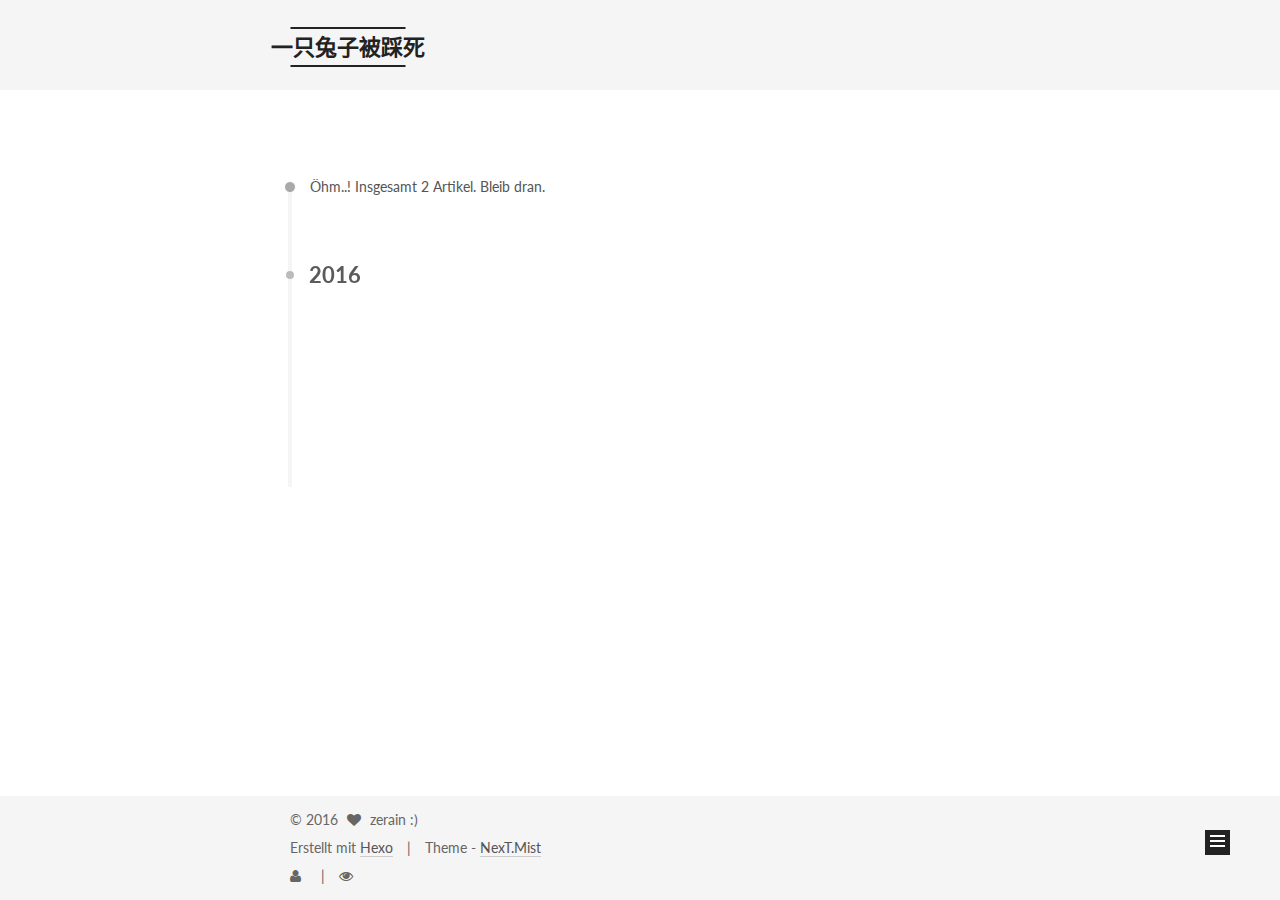
==== commit 07db6dbb: "Site updated: 2016-05-23 18:15:06" ====
--- a/archives/index.html
+++ b/archives/index.html
@@ -5,7 +5,7 @@
   
 
 
-<html class="theme-next muse use-motion">
+<html class="theme-next mist use-motion">
 <head>
   <meta charset="UTF-8"/>
 <meta http-equiv="X-UA-Compatible" content="IE=edge,chrome=1" />
@@ -101,7 +101,7 @@
 <script type="text/javascript" id="hexo.configuration">
   var NexT = window.NexT || {};
   var CONFIG = {
-    scheme: 'Muse',
+    scheme: 'Mist',
     sidebar: {"position":"left","display":"post"},
     fancybox: true,
     motion: true,
@@ -166,19 +166,23 @@
       
         
         <li class="menu-item menu-item-home">
-          <a href="/" rel="section">
-            
-              <i class="menu-item-icon fa fa-fw fa-home"></i> <br />
+          <a href="/首页" rel="section">
             
             Startseite
           </a>
         </li>
       
         
+        <li class="menu-item menu-item-categories">
+          <a href="/分类" rel="section">
+            
+            Kategorien
+          </a>
+        </li>
+      
+        
         <li class="menu-item menu-item-archives">
-          <a href="/archives" rel="section">
-            
-              <i class="menu-item-icon fa fa-fw fa-archive"></i> <br />
+          <a href="/档案室" rel="section">
             
             Archiv
           </a>
@@ -186,22 +190,26 @@
       
         
         <li class="menu-item menu-item-tags">
-          <a href="/tags" rel="section">
-            
-              <i class="menu-item-icon fa fa-fw fa-tags"></i> <br />
+          <a href="/标签" rel="section">
             
             Tags
           </a>
         </li>
       
+        
+        <li class="menu-item menu-item-commonweal">
+          <a href="/404.html" rel="section">
+            
+            公益404
+          </a>
+        </li>
+      
 
       
         <li class="menu-item menu-item-search">
           
             <a href="#" class="st-search-show-outputs">
           
-            
-              <i class="menu-item-icon fa fa-search fa-fw"></i> <br />
             
             Suche
           </a>
@@ -375,7 +383,7 @@
         </div>
         <nav class="site-state motion-element">
           <div class="site-state-item site-state-posts">
-            <a href="/archives">
+            <a href="/档案室">
               <span class="site-state-item-count">2</span>
               <span class="site-state-item-name">Artikel</span>
             </a>
@@ -437,11 +445,27 @@
 <div class="theme-info">
   Theme -
   <a class="theme-link" href="https://github.com/iissnan/hexo-theme-next">
-    NexT.Muse
+    NexT.Mist
   </a>
 </div>
 
         
+
+<div class="busuanzi-count">
+
+  <script async src="https://dn-lbstatics.qbox.me/busuanzi/2.3/busuanzi.pure.mini.js"></script>
+
+  
+    <span class="site-uv"><i class="fa fa-user"></i><span class="busuanzi-value" id="busuanzi_value_site_uv"></span></span>
+  
+
+  
+    <span class="site-pv"><i class="fa fa-eye"></i><span class="busuanzi-value" id="busuanzi_value_site_pv"></span></span>
+  
+  
+</div>
+
+
 
         
       </div>
@@ -533,6 +557,105 @@
   
 
   
+  <script src="https://cdn1.lncld.net/static/js/av-core-mini-0.6.1.js"></script>
+  <script>AV.initialize("", "");</script>
+  <script>
+    function showTime(Counter) {
+      var query = new AV.Query(Counter);
+      var entries = [];
+      var $visitors = $(".leancloud_visitors");
+
+      $visitors.each(function () {
+        entries.push( $(this).attr("id").trim() );
+      });
+
+      query.containedIn('url', entries);
+      query.find()
+        .done(function (results) {
+          var COUNT_CONTAINER_REF = '.leancloud-visitors-count';
+
+          if (results.length === 0) {
+            $visitors.find(COUNT_CONTAINER_REF).text(0);
+            return;
+          }
+
+          for (var i = 0; i < results.length; i++) {
+            var item = results[i];
+            var url = item.get('url');
+            var time = item.get('time');
+            var element = document.getElementById(url);
+
+            $(element).find(COUNT_CONTAINER_REF).text(time);
+          }
+        })
+        .fail(function (object, error) {
+          console.log("Error: " + error.code + " " + error.message);
+        });
+    }
+
+    function addCount(Counter) {
+      var $visitors = $(".leancloud_visitors");
+      var url = $visitors.attr('id').trim();
+      var title = $visitors.attr('data-flag-title').trim();
+      var query = new AV.Query(Counter);
+
+      query.equalTo("url", url);
+      query.find({
+        success: function(results) {
+          if (results.length > 0) {
+            var counter = results[0];
+            counter.fetchWhenSave(true);
+            counter.increment("time");
+            counter.save(null, {
+              success: function(counter) {
+                var $element = $(document.getElementById(url));
+                $element.find('.leancloud-visitors-count').text(counter.get('time'));
+              },
+              error: function(counter, error) {
+                console.log('Failed to save Visitor num, with error message: ' + error.message);
+              }
+            });
+          } else {
+            var newcounter = new Counter();
+            /* Set ACL */
+            var acl = new AV.ACL();
+            acl.setPublicReadAccess(true);
+            acl.setPublicWriteAccess(true);
+            newcounter.setACL(acl);
+            /* End Set ACL */
+            newcounter.set("title", title);
+            newcounter.set("url", url);
+            newcounter.set("time", 1);
+            newcounter.save(null, {
+              success: function(newcounter) {
+                var $element = $(document.getElementById(url));
+                $element.find('.leancloud-visitors-count').text(newcounter.get('time'));
+              },
+              error: function(newcounter, error) {
+                console.log('Failed to create');
+              }
+            });
+          }
+        },
+        error: function(error) {
+          console.log('Error:' + error.code + " " + error.message);
+        }
+      });
+    }
+
+    $(function() {
+      var Counter = AV.Object.extend("Counter");
+      if ($('.leancloud_visitors').length == 1) {
+        addCount(Counter);
+      } else if ($('.post-title-link').length > 1) {
+        showTime(Counter);
+      }
+    });
+  </script>
+
+
+
+  
 
 </body>
 </html>
--- a/css/main.css
+++ b/css/main.css
@@ -226,51 +226,51 @@
   margin: 20px 0 15px;
 }
 h1 {
+  font-size: 24px;
+}
+@media (max-width: 767px) {
+  h1 {
+    font-size: 20px;
+  }
+}
+h2 {
   font-size: 22px;
 }
 @media (max-width: 767px) {
-  h1 {
+  h2 {
     font-size: 18px;
   }
 }
-h2 {
+h3 {
   font-size: 20px;
 }
 @media (max-width: 767px) {
-  h2 {
+  h3 {
     font-size: 16px;
   }
 }
-h3 {
+h4 {
   font-size: 18px;
 }
 @media (max-width: 767px) {
-  h3 {
+  h4 {
     font-size: 14px;
   }
 }
-h4 {
+h5 {
   font-size: 16px;
 }
 @media (max-width: 767px) {
-  h4 {
+  h5 {
     font-size: 12px;
   }
 }
-h5 {
+h6 {
   font-size: 14px;
 }
 @media (max-width: 767px) {
-  h5 {
+  h6 {
     font-size: 10px;
-  }
-}
-h6 {
-  font-size: 12px;
-}
-@media (max-width: 767px) {
-  h6 {
-    font-size: 8px;
   }
 }
 p {
@@ -880,7 +880,7 @@
 }
 .site-meta {
   margin: 0;
-  text-align: center;
+  text-align: left;
 }
 @media (max-width: 767px) {
   .site-meta {
@@ -891,12 +891,12 @@
   position: relative;
   display: inline-block;
   padding: 0 40px;
-  color: #fff;
+  color: #222;
   background: #222;
   border-bottom: none;
 }
 .brand:hover {
-  color: #fff;
+  color: #222;
 }
 .logo {
   display: inline-block;
@@ -1110,7 +1110,7 @@
 .posts-collapse {
   position: relative;
   z-index: 1010;
-  margin-left: 55px;
+  margin-left: 0;
 }
 .posts-collapse::after {
   content: " ";
@@ -1308,9 +1308,9 @@
   margin-top: 50px;
 }
 .post-more-link .btn {
-  color: #fff;
+  color: #555;
   font-size: 14px;
-  background: #222;
+  background: transparent;
   border-radius: 0;
   line-height: 2;
 }
@@ -1548,7 +1548,7 @@
   width: 4px;
   height: 4px;
   border-radius: 50%;
-  background: #ffe7ff;
+  background: #db6f93;
 }
 .links-of-blogroll {
   font-size: 13px;
@@ -2110,73 +2110,318 @@
 .page-post-detail .comments {
   overflow: hidden;
 }
-@media (max-width: 767px) {
-  .header-inner,
-  .container .main-inner,
+h1,
+h2,
+h3,
+h4,
+h5,
+h6 {
+  margin: 20px 0 10px;
+}
+p {
+  margin: 0 0 25px 0;
+}
+a {
+  border-bottom-color: #ccc;
+}
+hr {
+  margin: 20px 0;
+  height: 2px;
+}
+.main-inner {
+  margin-top: 80px;
+}
+.header {
+  background: #f5f5f5;
+}
+.header-inner {
+  padding: 25px 0 20px;
+}
+.header-inner:before,
+.header-inner:after {
+  content: " ";
+  display: table;
+}
+.header-inner:after {
+  clear: both;
+}
+@media (max-width: 767px) {
+  .header-inner {
+    width: auto;
+    margin-bottom: 50px;
+    padding: 10px;
+  }
+}
+.site-meta {
+  float: left;
+  margin-left: -20px;
+  line-height: normal;
+}
+@media (max-width: 767px) {
+  .site-meta {
+    margin-left: 10px;
+  }
+}
+.site-meta .brand {
+  padding: 2px 1px;
+  background: none;
+}
+@media (max-width: 767px) {
+  .site-meta .brand {
+    display: block;
+  }
+}
+.site-meta .logo {
+  display: none;
+}
+.site-meta .site-title {
+  font-size: 22px;
+  font-weight: bolder;
+}
+@media (max-width: 767px) {
+  .site-meta .site-title {
+    line-height: 34px;
+  }
+}
+.logo-line-before,
+.logo-line-after {
+  display: block;
+  overflow: hidden;
+  margin: 0 auto;
+  width: 75%;
+}
+@media (max-width: 767px) {
+  .logo-line-before,
+  .logo-line-after {
+    display: none;
+  }
+}
+.logo-line-before i,
+.logo-line-after i {
+  position: relative;
+  display: block;
+  height: 2px;
+  background: #222;
+}
+@media (max-width: 767px) {
+  .logo-line-before i,
+  .logo-line-after i {
+    height: 3px;
+  }
+}
+.use-motion .logo-line-before i {
+  left: -100%;
+}
+.use-motion .logo-line-after i {
+  right: -100%;
+}
+.site-subtitle {
+  display: none;
+}
+.site-nav-toggle {
+  position: static;
+  float: right;
+}
+.menu {
+  float: right;
+  margin: 8px 0 0 0;
+}
+@media (max-width: 767px) {
+  .menu {
+    margin: 20px 0 0 0;
+    padding: 0;
+  }
+}
+.menu br {
+  display: none;
+}
+.menu .menu-item {
+  margin: 0;
+}
+@media (max-width: 767px) {
+  .menu .menu-item {
+    display: block;
+  }
+}
+.menu .menu-item a {
+  padding: 0 10px;
+  background: none;
+  border: none;
+  border-radius: 2px;
+  transition-property: background;
+}
+@media (max-width: 767px) {
+  .menu .menu-item a {
+    text-align: left;
+  }
+}
+.menu .menu-item a:hover {
+  background: #e1e1e1;
+}
+.menu a::before {
+  display: none;
+}
+@media (max-width: 767px) {
+  .menu a::before {
+    display: block;
+  }
+}
+@media (max-width: 767px) {
+  .menu {
+    float: none;
+  }
+}
+.site-search form {
+  display: none;
+}
+.posts-expand {
+  padding-top: 0;
+}
+.posts-expand .post-title,
+.posts-expand .post-meta {
+  text-align: left;
+}
+@media (max-width: 767px) {
+  .posts-expand .post-title,
+  .posts-expand .post-meta {
+    text-align: center;
+  }
+}
+.posts-expand .post-eof {
+  display: none;
+}
+.posts-expand .post {
+  margin-top: 120px;
+}
+.posts-expand .post:first-child {
+  margin-top: 0;
+}
+.posts-expand .post-meta {
+  margin-top: 5px;
+  margin-bottom: 20px;
+}
+.posts-expand .post-title {
+  position: relative;
+  font-size: 26px;
+  font-weight: 400;
+}
+@media (max-width: 767px) {
+  .posts-expand .post-title {
+    font-size: 20px;
+  }
+}
+@media (min-width: 1600px) {
+  .posts-expand .post-title {
+    font-size: 26px;
+  }
+}
+.posts-expand .post-title:hover:before {
+  background: #222;
+}
+.posts-expand .post-body img {
+  margin: 0;
+}
+.posts-expand .post-tags {
+  text-align: left;
+}
+.posts-expand .post-tags a {
+  padding: 1px 5px;
+  background: #f5f5f5;
+  border-bottom: none;
+}
+.posts-expand .post-tags a:hover {
+  background: #ccc;
+}
+.posts-expand .post-nav {
+  margin-top: 40px;
+}
+.post-more-link {
+  margin-top: 20px;
+  text-align: left;
+}
+.post-more-link a {
+  padding: 0;
+  font-size: 14px;
+  color: #666;
+  background: none;
+  border: none;
+  border-bottom: 2px solid #666;
+  transition-property: border;
+}
+@media (max-width: 767px) {
+  .post-more-link a {
+    font-size: 12px;
+  }
+}
+@media (min-width: 1600px) {
+  .post-more-link a {
+    font-size: 16px;
+  }
+}
+.post-more-link a:hover {
+  border-bottom-color: #222;
+}
+.links-of-blogroll-inline .links-of-blogroll-item {
+  display: inline-block;
+}
+.btn {
+  padding: 0 10px;
+  border-width: 2px;
+  border-radius: 0;
+}
+.headband {
+  display: none;
+}
+.site-search {
+  position: relative;
+  float: right;
+  margin-top: 5px;
+  padding-top: 3px;
+}
+@media (max-width: 767px) {
+  .site-search {
+    float: none;
+    padding: 0 10px;
+  }
+}
+@media (max-width: 767px) {
+  .container .main-inner {
+    width: auto;
+  }
+}
+.page-post-detail .post-title,
+.page-post-detail .post-meta {
+  text-align: center;
+}
+.page-post-detail .post-title:before {
+  display: none;
+}
+.page-post-detail .post-meta {
+  margin-bottom: 60px;
+}
+.pagination {
+  margin: 120px 0 0;
+  text-align: left;
+}
+@media (max-width: 767px) {
+  .pagination {
+    margin: 80px 10px 0;
+    text-align: center;
+  }
+}
+.footer {
+  margin-top: 80px;
+  padding: 10px 0;
+  background: #f5f5f5;
+  color: #666;
+}
+.footer-inner {
+  margin: 0 auto;
+  text-align: left;
+}
+@media (max-width: 767px) {
   .footer-inner {
     width: auto;
-  }
-}
-.custom-logo .site-meta-headline {
-  text-align: center;
-}
-.custom-logo .brand {
-  background: none;
-}
-.custom-logo .site-title {
-  margin: 10px auto 0;
-  font-size: 24px;
-  color: #222;
-}
-.custom-logo .site-title a {
-  border: none;
-}
-.custom-logo-image {
-  margin: 0 auto;
-  padding: 5px;
-  max-width: 150px;
-  background: #fff;
-}
-@media (max-width: 767px) {
-  .site-nav {
-    position: absolute;
-    left: 0;
-    top: 52px;
-    margin: 0;
-    width: 100%;
-    padding: 0;
-    background: #fff;
-    border-bottom: 1px solid #ddd;
-  }
-}
-@media (max-width: 767px) {
-  .menu {
-    text-align: left;
-  }
-}
-@media (max-width: 767px) {
-  .menu .menu-item {
-    display: block;
-    margin: 0 10px;
-    vertical-align: top;
-  }
-}
-@media (max-width: 767px) {
-  .menu .menu-item br {
-    display: none;
-  }
-}
-@media (max-width: 767px) {
-  .menu .menu-item a {
-    padding: 5px 10px;
-  }
-}
-.menu .menu-item .fa {
-  margin-right: 0;
-}
-.site-search form {
-  display: none;
-}
-.links-of-blogroll-inline .links-of-blogroll-item {
-  display: inline-block;
-}
+    text-align: center;
+  }
+}
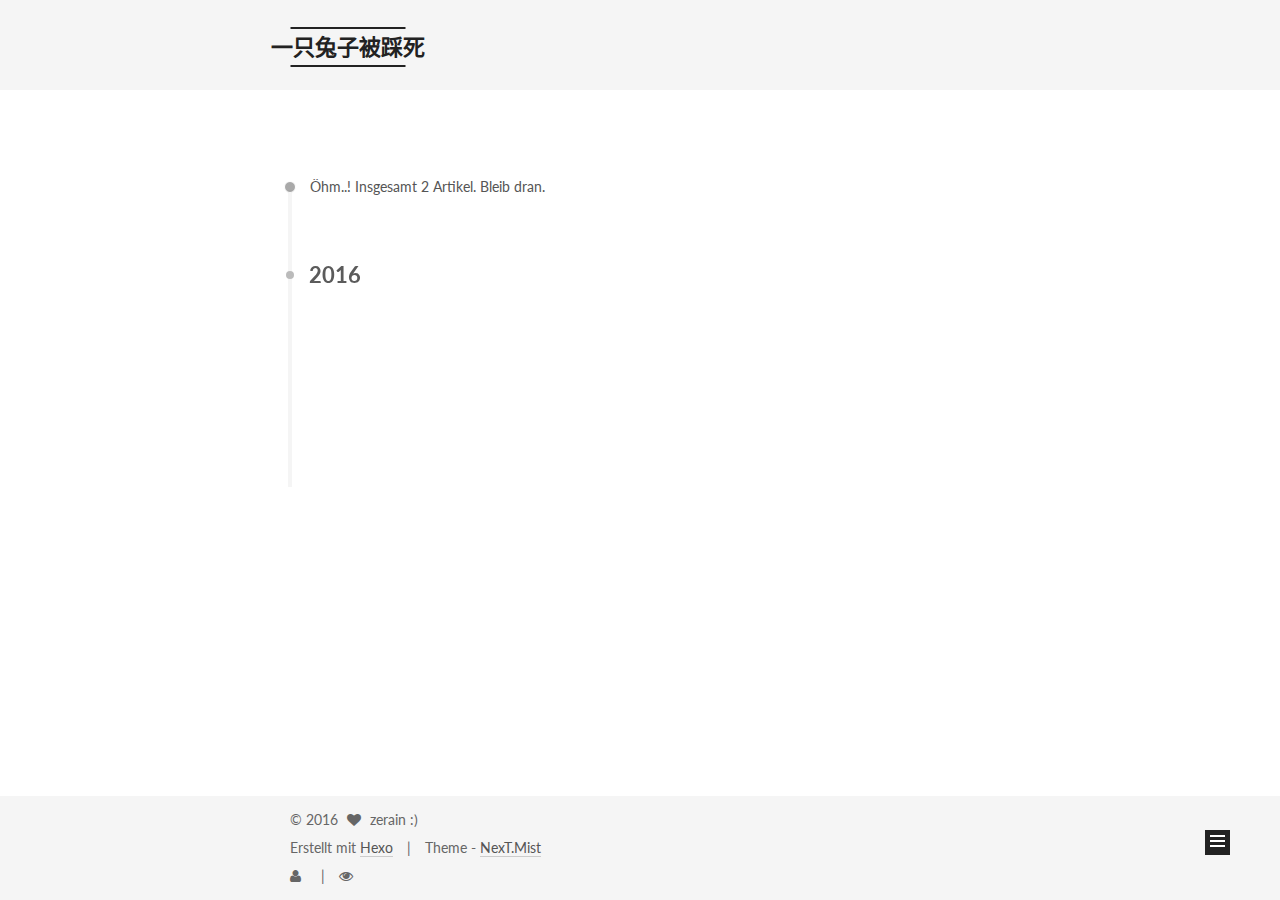
==== commit afd2ee0d: "Site updated: 2016-05-23 18:19:12" ====
--- a/archives/index.html
+++ b/archives/index.html
@@ -193,14 +193,6 @@
           <a href="/标签" rel="section">
             
             Tags
-          </a>
-        </li>
-      
-        
-        <li class="menu-item menu-item-commonweal">
-          <a href="/404.html" rel="section">
-            
-            公益404
           </a>
         </li>
       
--- a/css/main.css
+++ b/css/main.css
@@ -1548,7 +1548,7 @@
   width: 4px;
   height: 4px;
   border-radius: 50%;
-  background: #db6f93;
+  background: #4f9350;
 }
 .links-of-blogroll {
   font-size: 13px;
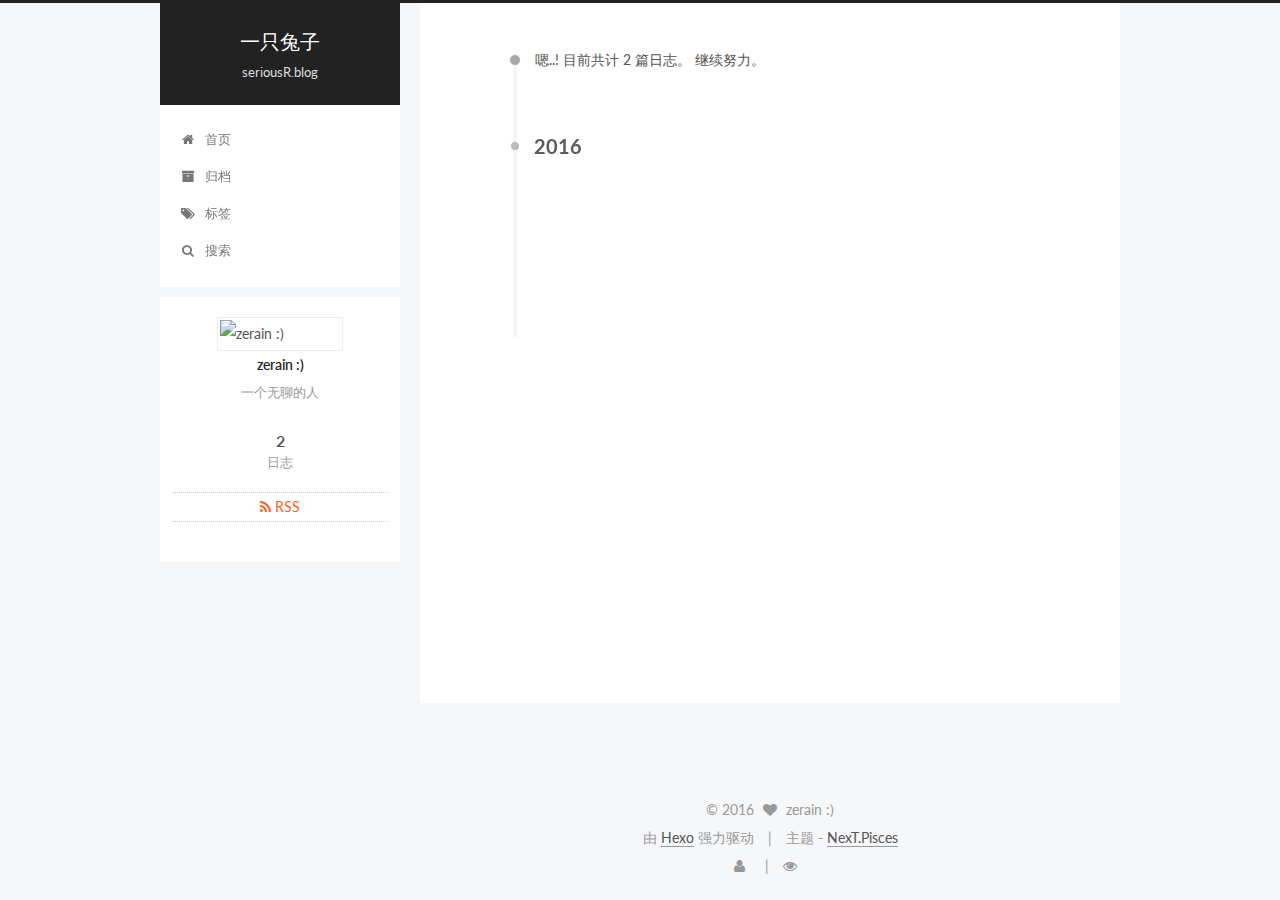
==== commit bd06c556: "Site updated: 2016-05-23 19:01:09" ====
--- a/archives/index.html
+++ b/archives/index.html
@@ -5,7 +5,7 @@
   
 
 
-<html class="theme-next mist use-motion">
+<html class="theme-next pisces use-motion">
 <head>
   <meta charset="UTF-8"/>
 <meta http-equiv="X-UA-Compatible" content="IE=edge,chrome=1" />
@@ -74,7 +74,7 @@
 
 
 
-  <link rel="alternate" href="/atom.xml" title="一只兔子被踩死" type="application/atom+xml" />
+  <link rel="alternate" href="/atom.xml" title="一只兔子" type="application/atom+xml" />
 
 
 
@@ -88,12 +88,12 @@
 
 <meta name="description" content="一个无聊的人">
 <meta property="og:type" content="website">
-<meta property="og:title" content="一只兔子被踩死">
+<meta property="og:title" content="一只兔子">
 <meta property="og:url" content="http://yoursite.com/archives/index.html">
-<meta property="og:site_name" content="一只兔子被踩死">
+<meta property="og:site_name" content="一只兔子">
 <meta property="og:description" content="一个无聊的人">
 <meta name="twitter:card" content="summary">
-<meta name="twitter:title" content="一只兔子被踩死">
+<meta name="twitter:title" content="一只兔子">
 <meta name="twitter:description" content="一个无聊的人">
 
 
@@ -101,21 +101,21 @@
 <script type="text/javascript" id="hexo.configuration">
   var NexT = window.NexT || {};
   var CONFIG = {
-    scheme: 'Mist',
+    scheme: 'Pisces',
     sidebar: {"position":"left","display":"post"},
     fancybox: true,
     motion: true,
     duoshuo: {
       userId: 0,
-      author: 'Author'
+      author: '博主'
     }
   };
 </script>
 
-  <title> Archiv | 一只兔子被踩死 </title>
+  <title> 归档 | 一只兔子 </title>
 </head>
 
-<body itemscope itemtype="http://schema.org/WebPage" lang="zh-CN">
+<body itemscope itemtype="http://schema.org/WebPage" lang="zh-Hans">
 
   
 
@@ -143,7 +143,7 @@
   <div class="custom-logo-site-title">
     <a href="/"  class="brand" rel="start">
       <span class="logo-line-before"><i></i></span>
-      <span class="site-title">一只兔子被踩死</span>
+      <span class="site-title">一只兔子</span>
       <span class="logo-line-after"><i></i></span>
     </a>
   </div>
@@ -166,36 +166,34 @@
       
         
         <li class="menu-item menu-item-home">
-          <a href="/首页" rel="section">
-            
-            Startseite
+          <a href="/" rel="section">
+            
+              <i class="menu-item-icon fa fa-fw fa-home"></i> <br />
+            
+            首页
           </a>
         </li>
       
         
-        <li class="menu-item menu-item-categories">
-          <a href="/分类" rel="section">
-            
-            Kategorien
+        <li class="menu-item menu-item-archives">
+          <a href="/archives" rel="section">
+            
+              <i class="menu-item-icon fa fa-fw fa-archive"></i> <br />
+            
+            归档
           </a>
         </li>
       
         
-        <li class="menu-item menu-item-archives">
-          <a href="/档案室" rel="section">
-            
-            Archiv
+        <li class="menu-item menu-item-tags">
+          <a href="/tags" rel="section">
+            
+              <i class="menu-item-icon fa fa-fw fa-tags"></i> <br />
+            
+            标签
           </a>
         </li>
       
-        
-        <li class="menu-item menu-item-tags">
-          <a href="/标签" rel="section">
-            
-            Tags
-          </a>
-        </li>
-      
 
       
         <li class="menu-item menu-item-search">
@@ -203,7 +201,9 @@
             <a href="#" class="st-search-show-outputs">
           
             
-            Suche
+              <i class="menu-item-icon fa fa-search fa-fw"></i> <br />
+            
+            搜索
           </a>
         </li>
       
@@ -250,7 +250,7 @@
       
         
       
-      Öhm..! Insgesamt 2 Artikel. Bleib dran.
+      嗯..! 目前共计 2 篇日志。 继续努力。
     </span>
 
     
@@ -375,9 +375,9 @@
         </div>
         <nav class="site-state motion-element">
           <div class="site-state-item site-state-posts">
-            <a href="/档案室">
+            <a href="/archives">
               <span class="site-state-item-count">2</span>
-              <span class="site-state-item-name">Artikel</span>
+              <span class="site-state-item-name">日志</span>
             </a>
           </div>
 
@@ -431,13 +431,13 @@
 </div>
 
 <div class="powered-by">
-  Erstellt mit  <a class="theme-link" href="http://hexo.io">Hexo</a>
+  由 <a class="theme-link" href="http://hexo.io">Hexo</a> 强力驱动
 </div>
 
 <div class="theme-info">
-  Theme -
+  主题 -
   <a class="theme-link" href="https://github.com/iissnan/hexo-theme-next">
-    NexT.Mist
+    NexT.Pisces
   </a>
 </div>
 
@@ -519,6 +519,13 @@
   
   
 
+
+  <script type="text/javascript" src="/js/src/affix.js?v=5.0.1"></script>
+
+  <script type="text/javascript" src="/js/src/schemes/pisces.js?v=5.0.1"></script>
+
+
+
   
   
     <script type="text/javascript" id="motion.page.archive">
@@ -536,9 +543,28 @@
 
   
 
-
-
-  
+  
+    
+  
+
+  <script type="text/javascript">
+    var duoshuoQuery = {short_name:"zerain"};
+    (function() {
+      var ds = document.createElement('script');
+      ds.type = 'text/javascript';ds.async = true;
+      ds.id = 'duoshuo-script';
+      ds.src = (document.location.protocol == 'https:' ? 'https:' : 'http:') + '//static.duoshuo.com/embed.js';
+      ds.charset = 'UTF-8';
+      (document.getElementsByTagName('head')[0]
+      || document.getElementsByTagName('body')[0]).appendChild(ds);
+    })();
+  </script>
+
+  
+    
+  
+
+
 
 
 
--- a/css/main.css
+++ b/css/main.css
@@ -226,51 +226,51 @@
   margin: 20px 0 15px;
 }
 h1 {
-  font-size: 24px;
+  font-size: 22px;
 }
 @media (max-width: 767px) {
   h1 {
-    font-size: 20px;
+    font-size: 18px;
   }
 }
 h2 {
-  font-size: 22px;
+  font-size: 20px;
 }
 @media (max-width: 767px) {
   h2 {
-    font-size: 18px;
+    font-size: 16px;
   }
 }
 h3 {
-  font-size: 20px;
+  font-size: 18px;
 }
 @media (max-width: 767px) {
   h3 {
-    font-size: 16px;
+    font-size: 14px;
   }
 }
 h4 {
-  font-size: 18px;
+  font-size: 16px;
 }
 @media (max-width: 767px) {
   h4 {
-    font-size: 14px;
+    font-size: 12px;
   }
 }
 h5 {
-  font-size: 16px;
+  font-size: 14px;
 }
 @media (max-width: 767px) {
   h5 {
-    font-size: 12px;
+    font-size: 10px;
   }
 }
 h6 {
-  font-size: 14px;
+  font-size: 12px;
 }
 @media (max-width: 767px) {
   h6 {
-    font-size: 10px;
+    font-size: 8px;
   }
 }
 p {
@@ -728,7 +728,7 @@
   font-size: 14px;
   color: #fff;
   background: #222;
-  border: 2px solid #222;
+  border: 2px solid #555;
   text-decoration: none;
   border-radius: 0;
   transition-property: background-color;
@@ -739,8 +739,8 @@
 .btn:hover,
 .post-more-link .btn:hover {
   border-color: #222;
-  color: #222;
-  background: #fff;
+  color: #fff;
+  background: #222;
 }
 .btn-bar {
   display: block;
@@ -845,7 +845,7 @@
   width: 25px;
   background: #222;
   font-size: 12px;
-  opacity: 1;
+  opacity: 0.6;
   color: #fff;
   cursor: pointer;
   text-align: center;
@@ -866,7 +866,7 @@
   }
 }
 .back-to-top.back-to-top-on {
-  bottom: 19px;
+  bottom: 40px;
 }
 .header {
   background: #fff;
@@ -880,7 +880,7 @@
 }
 .site-meta {
   margin: 0;
-  text-align: left;
+  text-align: center;
 }
 @media (max-width: 767px) {
   .site-meta {
@@ -891,12 +891,12 @@
   position: relative;
   display: inline-block;
   padding: 0 40px;
-  color: #222;
+  color: #fff;
   background: #222;
   border-bottom: none;
 }
 .brand:hover {
-  color: #222;
+  color: #fff;
 }
 .logo {
   display: inline-block;
@@ -915,7 +915,7 @@
 .site-subtitle {
   margin-top: 10px;
   font-size: 13px;
-  color: #999;
+  color: #ddd;
 }
 .use-motion .brand {
   opacity: 0;
@@ -988,7 +988,8 @@
   transition-timing-function: ease-in-out;
   transition-delay: 0s;
 }
-.menu .menu-item a:hover {
+.menu .menu-item a:hover,
+.menu-item-active a {
   border-bottom-color: #222;
 }
 .menu .menu-item .fa {
@@ -1110,7 +1111,7 @@
 .posts-collapse {
   position: relative;
   z-index: 1010;
-  margin-left: 0;
+  margin-left: 55px;
 }
 .posts-collapse::after {
   content: " ";
@@ -1216,7 +1217,7 @@
   font-size: 26px;
   text-align: center;
   word-break: break-word;
-  font-weight: 400;
+  font-weight: 300;
 }
 @media (max-width: 767px) {
   .posts-expand .post-title {
@@ -1310,8 +1311,8 @@
 .post-more-link .btn {
   color: #555;
   font-size: 14px;
-  background: transparent;
-  border-radius: 0;
+  background: #fff;
+  border-radius: 2px;
   line-height: 2;
 }
 .posts-expand .post-tags {
@@ -1464,20 +1465,20 @@
   display: block;
   margin: 0 auto;
   padding: 2px;
-  max-width: 96px;
+  max-width: 120px;
   height: auto;
-  border: 2px solid #333;
+  border: 1px solid #eee;
 }
 .site-author-name {
-  margin: 5px 0 0;
+  margin: 0;
   text-align: center;
-  color: #f5f5f5;
-  font-weight: normal;
+  color: #222;
+  font-weight: 600;
 }
 .site-description {
-  margin-top: 5px;
+  margin-top: 0;
   text-align: center;
-  font-size: 14px;
+  font-size: 13px;
   color: #999;
 }
 .site-state {
@@ -1489,7 +1490,7 @@
 .site-state-item {
   display: inline-block;
   padding: 0 15px;
-  border-left: 1px solid #333;
+  border-left: 1px solid #eee;
 }
 .site-state-item:first-child {
   border-left: none;
@@ -1502,11 +1503,11 @@
   text-align: center;
   color: inherit;
   font-weight: 600;
-  font-size: 18px;
+  font-size: 16px;
 }
 .site-state-item-name {
   font-size: 13px;
-  color: inherit;
+  color: #999;
 }
 .feed-link {
   margin-top: 20px;
@@ -1548,7 +1549,7 @@
   width: 4px;
   height: 4px;
   border-radius: 50%;
-  background: #4f9350;
+  background: #f5f7ff;
 }
 .links-of-blogroll {
   font-size: 13px;
@@ -1577,7 +1578,7 @@
   color: #555;
 }
 .sidebar-nav li:hover {
-  color: #f5f5f5;
+  color: #fc6423;
 }
 .page-post-detail .sidebar-nav-toc {
   padding: 0 5px;
@@ -1586,11 +1587,11 @@
   margin-left: 10px;
 }
 .sidebar-nav .sidebar-nav-active {
-  color: #87daff;
-  border-bottom-color: #87daff;
+  color: #fc6423;
+  border-bottom-color: #fc6423;
 }
 .sidebar-nav .sidebar-nav-active:hover {
-  color: #87daff;
+  color: #fc6423;
 }
 .sidebar-panel {
   display: none;
@@ -1623,12 +1624,12 @@
   transition-timing-function: ease-in-out;
   transition-delay: 0s;
   transition-property: all;
-  color: #999;
-  border-bottom-color: #555;
+  color: #666;
+  border-bottom-color: #ccc;
 }
 .post-toc ol a:hover {
-  color: #ccc;
-  border-bottom-color: #ccc;
+  color: #000;
+  border-bottom-color: #000;
 }
 .post-toc .nav-item {
   overflow: hidden;
@@ -1649,14 +1650,14 @@
   display: block;
 }
 .post-toc .nav .active > a {
-  color: #87daff;
-  border-bottom-color: #87daff;
+  color: #fc6423;
+  border-bottom-color: #fc6423;
 }
 .post-toc .nav .active-current > a {
-  color: #87daff;
+  color: #fc6423;
 }
 .post-toc .nav .active-current > a:hover {
-  color: #87daff;
+  color: #fc6423;
 }
 .footer {
   font-size: 14px;
@@ -2034,6 +2035,28 @@
   top: 42%;
   color: #ccc;
 }
+.busuanzi-count:before {
+  content: " ";
+  float: left;
+  width: 260px;
+  min-height: 25px;
+}
+@media (min-width: 768px) and (max-width: 991px) {
+  .busuanzi-count {
+    width: auto;
+  }
+  .busuanzi-count:before {
+    display: none;
+  }
+}
+@media (max-width: 767px) {
+  .busuanzi-count {
+    width: auto;
+  }
+  .busuanzi-count:before {
+    display: none;
+  }
+}
 .site-uv,
 .site-pv,
 .page-pv {
@@ -2105,323 +2128,395 @@
   padding-left: 10px;
 }
 .page-post-detail .sidebar-toggle-line {
-  background: #87daff;
+  background: #fc6423;
 }
 .page-post-detail .comments {
   overflow: hidden;
 }
-h1,
-h2,
-h3,
-h4,
-h5,
-h6 {
-  margin: 20px 0 10px;
-}
-p {
-  margin: 0 0 25px 0;
-}
-a {
-  border-bottom-color: #ccc;
-}
-hr {
-  margin: 20px 0;
-  height: 2px;
-}
-.main-inner {
-  margin-top: 80px;
+body {
+  background: #f5f7f9;
+}
+@media (min-width: 992px) {
+  .full-image.full-image.full-image {
+    max-width: none;
+    width: 118%;
+    margin: 0 -9%;
+  }
 }
 .header {
-  background: #f5f5f5;
+  position: relative;
+  margin: 0 auto;
+  width: 960px;
+}
+@media (min-width: 768px) and (max-width: 991px) {
+  .header {
+    width: auto;
+  }
+}
+@media (max-width: 767px) {
+  .header {
+    width: auto;
+  }
 }
 .header-inner {
-  padding: 25px 0 20px;
-}
-.header-inner:before,
-.header-inner:after {
+  position: absolute;
+  top: 0;
+  overflow: hidden;
+  padding: 0;
+  width: 240px;
+  background: #fff;
+}
+@media (min-width: 1600px) {
+  .container .header-inner {
+    width: 240px;
+  }
+}
+@media (min-width: 768px) and (max-width: 991px) {
+  .header-inner {
+    position: relative;
+    width: auto;
+  }
+}
+@media (max-width: 767px) {
+  .header-inner {
+    position: relative;
+    width: auto;
+  }
+}
+.main:before,
+.main:after {
   content: " ";
   display: table;
 }
-.header-inner:after {
+.main:after {
   clear: both;
 }
-@media (max-width: 767px) {
-  .header-inner {
+@media (min-width: 768px) and (max-width: 991px) {
+  .main {
+    padding-bottom: 100px;
+  }
+}
+@media (max-width: 767px) {
+  .main {
+    padding-bottom: 100px;
+  }
+}
+.container .main-inner {
+  width: 960px;
+}
+@media (min-width: 768px) and (max-width: 991px) {
+  .container .main-inner {
     width: auto;
-    margin-bottom: 50px;
-    padding: 10px;
-  }
+  }
+}
+@media (max-width: 767px) {
+  .container .main-inner {
+    width: auto;
+  }
+}
+.content-wrap {
+  float: right;
+  box-sizing: border-box;
+  padding: 40px;
+  width: 700px;
+  background: #fff;
+  min-height: 700px;
+}
+@media (min-width: 768px) and (max-width: 991px) {
+  .content-wrap {
+    width: 100%;
+    padding: 20px;
+  }
+}
+@media (max-width: 767px) {
+  .content-wrap {
+    width: 100%;
+    padding: 20px;
+    min-height: auto;
+  }
+}
+.sidebar {
+  position: static;
+  float: left;
+  margin-top: 300px;
+  width: 240px;
+  background: #fff;
+  box-shadow: none;
+}
+@media (min-width: 768px) and (max-width: 991px) {
+  .sidebar {
+    display: none;
+  }
+}
+@media (max-width: 767px) {
+  .sidebar {
+    display: none;
+  }
+}
+.sidebar-toggle {
+  display: none;
+}
+.footer-inner {
+  width: 960px;
+}
+.footer-inner:before {
+  content: " ";
+  float: left;
+  width: 260px;
+  min-height: 50px;
+}
+@media (min-width: 768px) and (max-width: 991px) {
+  .footer-inner {
+    width: auto;
+  }
+  .footer-inner:before {
+    display: none;
+  }
+}
+@media (max-width: 767px) {
+  .footer-inner {
+    width: auto;
+  }
+  .footer-inner:before {
+    display: none;
+  }
+}
+.sidebar-position-right .header-inner {
+  right: 0;
+}
+.sidebar-position-right .content-wrap {
+  float: left;
+}
+.sidebar-position-right .sidebar {
+  float: right;
+}
+.sidebar-position-right .footer-inner:before {
+  float: right;
 }
 .site-meta {
-  float: left;
-  margin-left: -20px;
-  line-height: normal;
-}
-@media (max-width: 767px) {
+  padding: 20px 0;
+  color: #fff;
+  background: #222;
+}
+@media (min-width: 768px) and (max-width: 991px) {
   .site-meta {
-    margin-left: 10px;
-  }
-}
-.site-meta .brand {
-  padding: 2px 1px;
+    box-shadow: 0 0 16px rgba(0,0,0,0.5);
+  }
+}
+@media (max-width: 767px) {
+  .site-meta {
+    box-shadow: 0 0 16px rgba(0,0,0,0.5);
+  }
+}
+.brand {
+  display: block;
+  padding: 0;
   background: none;
 }
-@media (max-width: 767px) {
-  .site-meta .brand {
-    display: block;
-  }
-}
-.site-meta .logo {
-  display: none;
-}
-.site-meta .site-title {
-  font-size: 22px;
-  font-weight: bolder;
-}
-@media (max-width: 767px) {
-  .site-meta .site-title {
-    line-height: 34px;
-  }
-}
-.logo-line-before,
-.logo-line-after {
-  display: block;
-  overflow: hidden;
-  margin: 0 auto;
-  width: 75%;
-}
-@media (max-width: 767px) {
-  .logo-line-before,
-  .logo-line-after {
-    display: none;
-  }
-}
-.logo-line-before i,
-.logo-line-after i {
-  position: relative;
-  display: block;
-  height: 2px;
-  background: #222;
-}
-@media (max-width: 767px) {
-  .logo-line-before i,
-  .logo-line-after i {
-    height: 3px;
-  }
-}
-.use-motion .logo-line-before i {
-  left: -100%;
-}
-.use-motion .logo-line-after i {
-  right: -100%;
+.brand:hover {
+  color: #fff;
 }
 .site-subtitle {
-  display: none;
-}
-.site-nav-toggle {
-  position: static;
-  float: right;
-}
-.menu {
-  float: right;
-  margin: 8px 0 0 0;
-}
-@media (max-width: 767px) {
-  .menu {
-    margin: 20px 0 0 0;
-    padding: 0;
-  }
-}
-.menu br {
-  display: none;
-}
-.menu .menu-item {
   margin: 0;
-}
-@media (max-width: 767px) {
-  .menu .menu-item {
-    display: block;
-  }
-}
-.menu .menu-item a {
-  padding: 0 10px;
-  background: none;
-  border: none;
-  border-radius: 2px;
-  transition-property: background;
-}
-@media (max-width: 767px) {
-  .menu .menu-item a {
-    text-align: left;
-  }
-}
-.menu .menu-item a:hover {
-  background: #e1e1e1;
-}
-.menu a::before {
-  display: none;
-}
-@media (max-width: 767px) {
-  .menu a::before {
-    display: block;
-  }
-}
-@media (max-width: 767px) {
-  .menu {
-    float: none;
-  }
 }
 .site-search form {
   display: none;
 }
-.posts-expand {
-  padding-top: 0;
-}
-.posts-expand .post-title,
-.posts-expand .post-meta {
+.site-nav {
+  border-top: none;
+}
+@media (min-width: 768px) and (max-width: 991px) {
+  .site-nav {
+    display: none !important;
+  }
+}
+@media (min-width: 768px) and (max-width: 991px) {
+  .site-nav-on {
+    display: block !important;
+  }
+}
+.menu .menu-item {
+  display: block;
+  margin: 0;
+  list-style: none;
+}
+.menu .menu-item a {
+  position: relative;
+  box-sizing: border-box;
+  padding: 5px 20px;
   text-align: left;
-}
-@media (max-width: 767px) {
-  .posts-expand .post-title,
-  .posts-expand .post-meta {
-    text-align: center;
-  }
-}
-.posts-expand .post-eof {
+  line-height: inherit;
+  transition-property: background-color;
+  transition-duration: 0.2s;
+  transition-timing-function: ease-in-out;
+  transition-delay: 0s;
+}
+.menu .menu-item a:hover,
+.menu-item-active a {
+  background: #f9f9f9;
+  border-bottom-color: #fff;
+}
+.menu .menu-item br {
   display: none;
 }
-.posts-expand .post {
-  margin-top: 120px;
-}
-.posts-expand .post:first-child {
+.menu-item-active a:after {
+  content: " ";
+  position: absolute;
+  top: 50%;
+  margin-top: -3px;
+  right: 15px;
+  width: 6px;
+  height: 6px;
+  border-radius: 50%;
+  background-color: #bbb;
+}
+.btn-bar {
+  background-color: #fff;
+}
+.site-nav-toggle {
+  top: 20px;
+  left: 20px;
+}
+@media (min-width: 768px) and (max-width: 991px) {
+  .site-nav-toggle {
+    display: block;
+  }
+}
+.use-motion .sidebar .motion-element {
+  opacity: 1;
+}
+.sidebar {
+  display: none;
+  right: auto;
+  bottom: auto;
+  -webkit-transform: none;
+}
+.sidebar-inner {
+  box-sizing: border-box;
+  width: 240px;
+  color: #555;
+  background: #fff;
+}
+.sidebar-inner.affix {
+  position: fixed;
+  top: 0;
+}
+.site-overview {
+  margin: 0 2px;
+  text-align: left;
+}
+.site-author:before,
+.site-author:after {
+  content: " ";
+  display: table;
+}
+.site-author:after {
+  clear: both;
+}
+.sidebar a {
+  color: #555;
+}
+.sidebar a:hover {
+  color: #222;
+}
+.links-of-author-item a:before {
+  display: none;
+}
+.links-of-author-item a {
+  border-bottom: none;
+  text-decoration: underline;
+}
+.feed-link {
+  border-top: 1px dotted #ccc;
+  border-bottom: 1px dotted #ccc;
+  text-align: center;
+}
+.feed-link a {
+  display: block;
+  color: #fc6423;
+  border: none;
+}
+.feed-link a:hover {
+  background: none;
+  color: #e34603;
+}
+.feed-link a:hover i {
+  color: #e34603;
+}
+.links-of-author:before,
+.links-of-author:after {
+  content: " ";
+  display: table;
+}
+.links-of-author:after {
+  clear: both;
+}
+.links-of-author-item {
+  float: left;
+  margin: 5px 0 0;
+  width: 50%;
+}
+.links-of-author-item a {
+  box-sizing: border-box;
+  display: inline-block;
+  margin-right: 0;
+  margin-bottom: 0;
+  padding: 0 5px;
+  overflow: hidden;
+  white-space: nowrap;
+  text-overflow: ellipsis;
+}
+.links-of-author-item a {
+  display: block;
+  text-decoration: none;
+}
+.links-of-author-item a:hover {
+  border-radius: 4px;
+  background: #eee;
+}
+.links-of-author-item .fa {
+  margin-right: 2px;
+  font-size: 16px;
+}
+.links-of-author-item .fa-globe {
+  font-size: 15px;
+}
+.links-of-blogroll {
+  margin-top: 20px;
+  padding: 3px 0 0;
+  border-top: 1px dotted #ccc;
+}
+.links-of-blogroll-title {
   margin-top: 0;
 }
-.posts-expand .post-meta {
-  margin-top: 5px;
-  margin-bottom: 20px;
-}
-.posts-expand .post-title {
-  position: relative;
-  font-size: 26px;
-  font-weight: 400;
-}
-@media (max-width: 767px) {
-  .posts-expand .post-title {
-    font-size: 20px;
-  }
-}
-@media (min-width: 1600px) {
-  .posts-expand .post-title {
-    font-size: 26px;
-  }
-}
-.posts-expand .post-title:hover:before {
-  background: #222;
-}
-.posts-expand .post-body img {
-  margin: 0;
-}
-.posts-expand .post-tags {
-  text-align: left;
-}
-.posts-expand .post-tags a {
-  padding: 1px 5px;
-  background: #f5f5f5;
-  border-bottom: none;
-}
-.posts-expand .post-tags a:hover {
-  background: #ccc;
-}
-.posts-expand .post-nav {
-  margin-top: 40px;
-}
-.post-more-link {
-  margin-top: 20px;
-  text-align: left;
-}
-.post-more-link a {
+.links-of-blogroll-item {
   padding: 0;
-  font-size: 14px;
-  color: #666;
-  background: none;
-  border: none;
-  border-bottom: 2px solid #666;
-  transition-property: border;
-}
-@media (max-width: 767px) {
-  .post-more-link a {
-    font-size: 12px;
-  }
-}
-@media (min-width: 1600px) {
-  .post-more-link a {
-    font-size: 16px;
-  }
-}
-.post-more-link a:hover {
-  border-bottom-color: #222;
+}
+.links-of-blogroll-inline:before,
+.links-of-blogroll-inline:after {
+  content: " ";
+  display: table;
+}
+.links-of-blogroll-inline:after {
+  clear: both;
 }
 .links-of-blogroll-inline .links-of-blogroll-item {
-  display: inline-block;
-}
-.btn {
-  padding: 0 10px;
-  border-width: 2px;
-  border-radius: 0;
-}
-.headband {
-  display: none;
-}
-.site-search {
-  position: relative;
-  float: right;
-  margin-top: 5px;
-  padding-top: 3px;
-}
-@media (max-width: 767px) {
-  .site-search {
-    float: none;
-    padding: 0 10px;
-  }
-}
-@media (max-width: 767px) {
-  .container .main-inner {
-    width: auto;
-  }
-}
-.page-post-detail .post-title,
-.page-post-detail .post-meta {
-  text-align: center;
-}
-.page-post-detail .post-title:before {
-  display: none;
-}
-.page-post-detail .post-meta {
-  margin-bottom: 60px;
-}
-.pagination {
-  margin: 120px 0 0;
-  text-align: left;
-}
-@media (max-width: 767px) {
-  .pagination {
-    margin: 80px 10px 0;
-    text-align: center;
-  }
-}
-.footer {
-  margin-top: 80px;
-  padding: 10px 0;
-  background: #f5f5f5;
-  color: #666;
-}
-.footer-inner {
-  margin: 0 auto;
-  text-align: left;
-}
-@media (max-width: 767px) {
-  .footer-inner {
-    width: auto;
-    text-align: center;
-  }
-}
+  float: left;
+  margin: 5px 0 0;
+  width: 50%;
+}
+.links-of-blogroll-inline .links-of-blogroll-item a {
+  box-sizing: border-box;
+  display: inline-block;
+  margin-right: 0;
+  margin-bottom: 0;
+  padding: 0 5px;
+  overflow: hidden;
+  white-space: nowrap;
+  text-overflow: ellipsis;
+}
+@media (max-width: 767px) {
+  .post-body {
+    text-align: justify;
+  }
+}
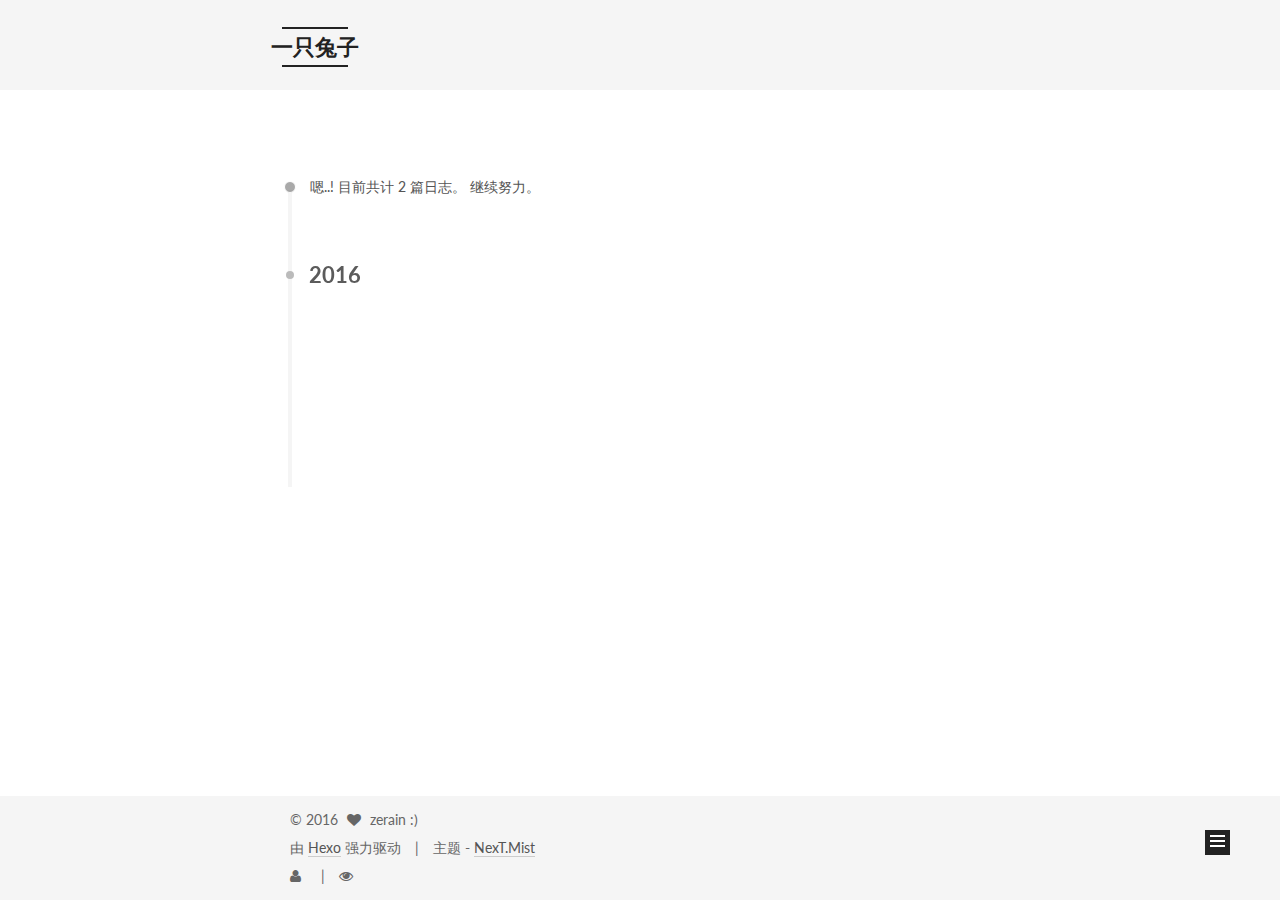
==== commit 0237b6b1: "Site updated: 2016-05-23 19:03:18" ====
--- a/archives/index.html
+++ b/archives/index.html
@@ -5,7 +5,7 @@
   
 
 
-<html class="theme-next pisces use-motion">
+<html class="theme-next mist use-motion">
 <head>
   <meta charset="UTF-8"/>
 <meta http-equiv="X-UA-Compatible" content="IE=edge,chrome=1" />
@@ -101,7 +101,7 @@
 <script type="text/javascript" id="hexo.configuration">
   var NexT = window.NexT || {};
   var CONFIG = {
-    scheme: 'Pisces',
+    scheme: 'Mist',
     sidebar: {"position":"left","display":"post"},
     fancybox: true,
     motion: true,
@@ -437,7 +437,7 @@
 <div class="theme-info">
   主题 -
   <a class="theme-link" href="https://github.com/iissnan/hexo-theme-next">
-    NexT.Pisces
+    NexT.Mist
   </a>
 </div>
 
@@ -518,13 +518,6 @@
 
   
   
-
-
-  <script type="text/javascript" src="/js/src/affix.js?v=5.0.1"></script>
-
-  <script type="text/javascript" src="/js/src/schemes/pisces.js?v=5.0.1"></script>
-
-
 
   
   
--- a/css/main.css
+++ b/css/main.css
@@ -226,51 +226,51 @@
   margin: 20px 0 15px;
 }
 h1 {
+  font-size: 24px;
+}
+@media (max-width: 767px) {
+  h1 {
+    font-size: 20px;
+  }
+}
+h2 {
   font-size: 22px;
 }
 @media (max-width: 767px) {
-  h1 {
+  h2 {
     font-size: 18px;
   }
 }
-h2 {
+h3 {
   font-size: 20px;
 }
 @media (max-width: 767px) {
-  h2 {
+  h3 {
     font-size: 16px;
   }
 }
-h3 {
+h4 {
   font-size: 18px;
 }
 @media (max-width: 767px) {
-  h3 {
+  h4 {
     font-size: 14px;
   }
 }
-h4 {
+h5 {
   font-size: 16px;
 }
 @media (max-width: 767px) {
-  h4 {
+  h5 {
     font-size: 12px;
   }
 }
-h5 {
+h6 {
   font-size: 14px;
 }
 @media (max-width: 767px) {
-  h5 {
+  h6 {
     font-size: 10px;
-  }
-}
-h6 {
-  font-size: 12px;
-}
-@media (max-width: 767px) {
-  h6 {
-    font-size: 8px;
   }
 }
 p {
@@ -728,7 +728,7 @@
   font-size: 14px;
   color: #fff;
   background: #222;
-  border: 2px solid #555;
+  border: 2px solid #222;
   text-decoration: none;
   border-radius: 0;
   transition-property: background-color;
@@ -739,8 +739,8 @@
 .btn:hover,
 .post-more-link .btn:hover {
   border-color: #222;
-  color: #fff;
-  background: #222;
+  color: #222;
+  background: #fff;
 }
 .btn-bar {
   display: block;
@@ -845,7 +845,7 @@
   width: 25px;
   background: #222;
   font-size: 12px;
-  opacity: 0.6;
+  opacity: 1;
   color: #fff;
   cursor: pointer;
   text-align: center;
@@ -866,7 +866,7 @@
   }
 }
 .back-to-top.back-to-top-on {
-  bottom: 40px;
+  bottom: 19px;
 }
 .header {
   background: #fff;
@@ -880,7 +880,7 @@
 }
 .site-meta {
   margin: 0;
-  text-align: center;
+  text-align: left;
 }
 @media (max-width: 767px) {
   .site-meta {
@@ -891,12 +891,12 @@
   position: relative;
   display: inline-block;
   padding: 0 40px;
-  color: #fff;
+  color: #222;
   background: #222;
   border-bottom: none;
 }
 .brand:hover {
-  color: #fff;
+  color: #222;
 }
 .logo {
   display: inline-block;
@@ -915,7 +915,7 @@
 .site-subtitle {
   margin-top: 10px;
   font-size: 13px;
-  color: #ddd;
+  color: #999;
 }
 .use-motion .brand {
   opacity: 0;
@@ -988,8 +988,7 @@
   transition-timing-function: ease-in-out;
   transition-delay: 0s;
 }
-.menu .menu-item a:hover,
-.menu-item-active a {
+.menu .menu-item a:hover {
   border-bottom-color: #222;
 }
 .menu .menu-item .fa {
@@ -1111,7 +1110,7 @@
 .posts-collapse {
   position: relative;
   z-index: 1010;
-  margin-left: 55px;
+  margin-left: 0;
 }
 .posts-collapse::after {
   content: " ";
@@ -1217,7 +1216,7 @@
   font-size: 26px;
   text-align: center;
   word-break: break-word;
-  font-weight: 300;
+  font-weight: 400;
 }
 @media (max-width: 767px) {
   .posts-expand .post-title {
@@ -1311,8 +1310,8 @@
 .post-more-link .btn {
   color: #555;
   font-size: 14px;
-  background: #fff;
-  border-radius: 2px;
+  background: transparent;
+  border-radius: 0;
   line-height: 2;
 }
 .posts-expand .post-tags {
@@ -1465,20 +1464,20 @@
   display: block;
   margin: 0 auto;
   padding: 2px;
-  max-width: 120px;
+  max-width: 96px;
   height: auto;
-  border: 1px solid #eee;
+  border: 2px solid #333;
 }
 .site-author-name {
-  margin: 0;
+  margin: 5px 0 0;
   text-align: center;
-  color: #222;
-  font-weight: 600;
+  color: #f5f5f5;
+  font-weight: normal;
 }
 .site-description {
-  margin-top: 0;
+  margin-top: 5px;
   text-align: center;
-  font-size: 13px;
+  font-size: 14px;
   color: #999;
 }
 .site-state {
@@ -1490,7 +1489,7 @@
 .site-state-item {
   display: inline-block;
   padding: 0 15px;
-  border-left: 1px solid #eee;
+  border-left: 1px solid #333;
 }
 .site-state-item:first-child {
   border-left: none;
@@ -1503,11 +1502,11 @@
   text-align: center;
   color: inherit;
   font-weight: 600;
-  font-size: 16px;
+  font-size: 18px;
 }
 .site-state-item-name {
   font-size: 13px;
-  color: #999;
+  color: inherit;
 }
 .feed-link {
   margin-top: 20px;
@@ -1549,7 +1548,7 @@
   width: 4px;
   height: 4px;
   border-radius: 50%;
-  background: #f5f7ff;
+  background: #2575ff;
 }
 .links-of-blogroll {
   font-size: 13px;
@@ -1578,7 +1577,7 @@
   color: #555;
 }
 .sidebar-nav li:hover {
-  color: #fc6423;
+  color: #f5f5f5;
 }
 .page-post-detail .sidebar-nav-toc {
   padding: 0 5px;
@@ -1587,11 +1586,11 @@
   margin-left: 10px;
 }
 .sidebar-nav .sidebar-nav-active {
-  color: #fc6423;
-  border-bottom-color: #fc6423;
+  color: #87daff;
+  border-bottom-color: #87daff;
 }
 .sidebar-nav .sidebar-nav-active:hover {
-  color: #fc6423;
+  color: #87daff;
 }
 .sidebar-panel {
   display: none;
@@ -1624,12 +1623,12 @@
   transition-timing-function: ease-in-out;
   transition-delay: 0s;
   transition-property: all;
-  color: #666;
+  color: #999;
+  border-bottom-color: #555;
+}
+.post-toc ol a:hover {
+  color: #ccc;
   border-bottom-color: #ccc;
-}
-.post-toc ol a:hover {
-  color: #000;
-  border-bottom-color: #000;
 }
 .post-toc .nav-item {
   overflow: hidden;
@@ -1650,14 +1649,14 @@
   display: block;
 }
 .post-toc .nav .active > a {
-  color: #fc6423;
-  border-bottom-color: #fc6423;
+  color: #87daff;
+  border-bottom-color: #87daff;
 }
 .post-toc .nav .active-current > a {
-  color: #fc6423;
+  color: #87daff;
 }
 .post-toc .nav .active-current > a:hover {
-  color: #fc6423;
+  color: #87daff;
 }
 .footer {
   font-size: 14px;
@@ -2035,28 +2034,6 @@
   top: 42%;
   color: #ccc;
 }
-.busuanzi-count:before {
-  content: " ";
-  float: left;
-  width: 260px;
-  min-height: 25px;
-}
-@media (min-width: 768px) and (max-width: 991px) {
-  .busuanzi-count {
-    width: auto;
-  }
-  .busuanzi-count:before {
-    display: none;
-  }
-}
-@media (max-width: 767px) {
-  .busuanzi-count {
-    width: auto;
-  }
-  .busuanzi-count:before {
-    display: none;
-  }
-}
 .site-uv,
 .site-pv,
 .page-pv {
@@ -2128,395 +2105,323 @@
   padding-left: 10px;
 }
 .page-post-detail .sidebar-toggle-line {
-  background: #fc6423;
+  background: #87daff;
 }
 .page-post-detail .comments {
   overflow: hidden;
 }
-body {
-  background: #f5f7f9;
-}
-@media (min-width: 992px) {
-  .full-image.full-image.full-image {
-    max-width: none;
-    width: 118%;
-    margin: 0 -9%;
-  }
+h1,
+h2,
+h3,
+h4,
+h5,
+h6 {
+  margin: 20px 0 10px;
+}
+p {
+  margin: 0 0 25px 0;
+}
+a {
+  border-bottom-color: #ccc;
+}
+hr {
+  margin: 20px 0;
+  height: 2px;
+}
+.main-inner {
+  margin-top: 80px;
 }
 .header {
-  position: relative;
-  margin: 0 auto;
-  width: 960px;
-}
-@media (min-width: 768px) and (max-width: 991px) {
-  .header {
-    width: auto;
-  }
-}
-@media (max-width: 767px) {
-  .header {
-    width: auto;
-  }
+  background: #f5f5f5;
 }
 .header-inner {
-  position: absolute;
-  top: 0;
-  overflow: hidden;
-  padding: 0;
-  width: 240px;
-  background: #fff;
-}
-@media (min-width: 1600px) {
-  .container .header-inner {
-    width: 240px;
-  }
-}
-@media (min-width: 768px) and (max-width: 991px) {
-  .header-inner {
-    position: relative;
-    width: auto;
-  }
-}
-@media (max-width: 767px) {
-  .header-inner {
-    position: relative;
-    width: auto;
-  }
-}
-.main:before,
-.main:after {
+  padding: 25px 0 20px;
+}
+.header-inner:before,
+.header-inner:after {
   content: " ";
   display: table;
 }
-.main:after {
+.header-inner:after {
   clear: both;
 }
-@media (min-width: 768px) and (max-width: 991px) {
-  .main {
-    padding-bottom: 100px;
-  }
-}
-@media (max-width: 767px) {
-  .main {
-    padding-bottom: 100px;
-  }
-}
-.container .main-inner {
-  width: 960px;
-}
-@media (min-width: 768px) and (max-width: 991px) {
+@media (max-width: 767px) {
+  .header-inner {
+    width: auto;
+    margin-bottom: 50px;
+    padding: 10px;
+  }
+}
+.site-meta {
+  float: left;
+  margin-left: -20px;
+  line-height: normal;
+}
+@media (max-width: 767px) {
+  .site-meta {
+    margin-left: 10px;
+  }
+}
+.site-meta .brand {
+  padding: 2px 1px;
+  background: none;
+}
+@media (max-width: 767px) {
+  .site-meta .brand {
+    display: block;
+  }
+}
+.site-meta .logo {
+  display: none;
+}
+.site-meta .site-title {
+  font-size: 22px;
+  font-weight: bolder;
+}
+@media (max-width: 767px) {
+  .site-meta .site-title {
+    line-height: 34px;
+  }
+}
+.logo-line-before,
+.logo-line-after {
+  display: block;
+  overflow: hidden;
+  margin: 0 auto;
+  width: 75%;
+}
+@media (max-width: 767px) {
+  .logo-line-before,
+  .logo-line-after {
+    display: none;
+  }
+}
+.logo-line-before i,
+.logo-line-after i {
+  position: relative;
+  display: block;
+  height: 2px;
+  background: #222;
+}
+@media (max-width: 767px) {
+  .logo-line-before i,
+  .logo-line-after i {
+    height: 3px;
+  }
+}
+.use-motion .logo-line-before i {
+  left: -100%;
+}
+.use-motion .logo-line-after i {
+  right: -100%;
+}
+.site-subtitle {
+  display: none;
+}
+.site-nav-toggle {
+  position: static;
+  float: right;
+}
+.menu {
+  float: right;
+  margin: 8px 0 0 0;
+}
+@media (max-width: 767px) {
+  .menu {
+    margin: 20px 0 0 0;
+    padding: 0;
+  }
+}
+.menu br {
+  display: none;
+}
+.menu .menu-item {
+  margin: 0;
+}
+@media (max-width: 767px) {
+  .menu .menu-item {
+    display: block;
+  }
+}
+.menu .menu-item a {
+  padding: 0 10px;
+  background: none;
+  border: none;
+  border-radius: 2px;
+  transition-property: background;
+}
+@media (max-width: 767px) {
+  .menu .menu-item a {
+    text-align: left;
+  }
+}
+.menu .menu-item a:hover {
+  background: #e1e1e1;
+}
+.menu a::before {
+  display: none;
+}
+@media (max-width: 767px) {
+  .menu a::before {
+    display: block;
+  }
+}
+@media (max-width: 767px) {
+  .menu {
+    float: none;
+  }
+}
+.site-search form {
+  display: none;
+}
+.posts-expand {
+  padding-top: 0;
+}
+.posts-expand .post-title,
+.posts-expand .post-meta {
+  text-align: left;
+}
+@media (max-width: 767px) {
+  .posts-expand .post-title,
+  .posts-expand .post-meta {
+    text-align: center;
+  }
+}
+.posts-expand .post-eof {
+  display: none;
+}
+.posts-expand .post {
+  margin-top: 120px;
+}
+.posts-expand .post:first-child {
+  margin-top: 0;
+}
+.posts-expand .post-meta {
+  margin-top: 5px;
+  margin-bottom: 20px;
+}
+.posts-expand .post-title {
+  position: relative;
+  font-size: 26px;
+  font-weight: 400;
+}
+@media (max-width: 767px) {
+  .posts-expand .post-title {
+    font-size: 20px;
+  }
+}
+@media (min-width: 1600px) {
+  .posts-expand .post-title {
+    font-size: 26px;
+  }
+}
+.posts-expand .post-title:hover:before {
+  background: #222;
+}
+.posts-expand .post-body img {
+  margin: 0;
+}
+.posts-expand .post-tags {
+  text-align: left;
+}
+.posts-expand .post-tags a {
+  padding: 1px 5px;
+  background: #f5f5f5;
+  border-bottom: none;
+}
+.posts-expand .post-tags a:hover {
+  background: #ccc;
+}
+.posts-expand .post-nav {
+  margin-top: 40px;
+}
+.post-more-link {
+  margin-top: 20px;
+  text-align: left;
+}
+.post-more-link a {
+  padding: 0;
+  font-size: 14px;
+  color: #666;
+  background: none;
+  border: none;
+  border-bottom: 2px solid #666;
+  transition-property: border;
+}
+@media (max-width: 767px) {
+  .post-more-link a {
+    font-size: 12px;
+  }
+}
+@media (min-width: 1600px) {
+  .post-more-link a {
+    font-size: 16px;
+  }
+}
+.post-more-link a:hover {
+  border-bottom-color: #222;
+}
+.links-of-blogroll-inline .links-of-blogroll-item {
+  display: inline-block;
+}
+.btn {
+  padding: 0 10px;
+  border-width: 2px;
+  border-radius: 0;
+}
+.headband {
+  display: none;
+}
+.site-search {
+  position: relative;
+  float: right;
+  margin-top: 5px;
+  padding-top: 3px;
+}
+@media (max-width: 767px) {
+  .site-search {
+    float: none;
+    padding: 0 10px;
+  }
+}
+@media (max-width: 767px) {
   .container .main-inner {
     width: auto;
   }
 }
-@media (max-width: 767px) {
-  .container .main-inner {
-    width: auto;
-  }
-}
-.content-wrap {
-  float: right;
-  box-sizing: border-box;
-  padding: 40px;
-  width: 700px;
-  background: #fff;
-  min-height: 700px;
-}
-@media (min-width: 768px) and (max-width: 991px) {
-  .content-wrap {
-    width: 100%;
-    padding: 20px;
-  }
-}
-@media (max-width: 767px) {
-  .content-wrap {
-    width: 100%;
-    padding: 20px;
-    min-height: auto;
-  }
-}
-.sidebar {
-  position: static;
-  float: left;
-  margin-top: 300px;
-  width: 240px;
-  background: #fff;
-  box-shadow: none;
-}
-@media (min-width: 768px) and (max-width: 991px) {
-  .sidebar {
-    display: none;
-  }
-}
-@media (max-width: 767px) {
-  .sidebar {
-    display: none;
-  }
-}
-.sidebar-toggle {
+.page-post-detail .post-title,
+.page-post-detail .post-meta {
+  text-align: center;
+}
+.page-post-detail .post-title:before {
   display: none;
 }
+.page-post-detail .post-meta {
+  margin-bottom: 60px;
+}
+.pagination {
+  margin: 120px 0 0;
+  text-align: left;
+}
+@media (max-width: 767px) {
+  .pagination {
+    margin: 80px 10px 0;
+    text-align: center;
+  }
+}
+.footer {
+  margin-top: 80px;
+  padding: 10px 0;
+  background: #f5f5f5;
+  color: #666;
+}
 .footer-inner {
-  width: 960px;
-}
-.footer-inner:before {
-  content: " ";
-  float: left;
-  width: 260px;
-  min-height: 50px;
-}
-@media (min-width: 768px) and (max-width: 991px) {
+  margin: 0 auto;
+  text-align: left;
+}
+@media (max-width: 767px) {
   .footer-inner {
     width: auto;
-  }
-  .footer-inner:before {
-    display: none;
-  }
-}
-@media (max-width: 767px) {
-  .footer-inner {
-    width: auto;
-  }
-  .footer-inner:before {
-    display: none;
-  }
-}
-.sidebar-position-right .header-inner {
-  right: 0;
-}
-.sidebar-position-right .content-wrap {
-  float: left;
-}
-.sidebar-position-right .sidebar {
-  float: right;
-}
-.sidebar-position-right .footer-inner:before {
-  float: right;
-}
-.site-meta {
-  padding: 20px 0;
-  color: #fff;
-  background: #222;
-}
-@media (min-width: 768px) and (max-width: 991px) {
-  .site-meta {
-    box-shadow: 0 0 16px rgba(0,0,0,0.5);
-  }
-}
-@media (max-width: 767px) {
-  .site-meta {
-    box-shadow: 0 0 16px rgba(0,0,0,0.5);
-  }
-}
-.brand {
-  display: block;
-  padding: 0;
-  background: none;
-}
-.brand:hover {
-  color: #fff;
-}
-.site-subtitle {
-  margin: 0;
-}
-.site-search form {
-  display: none;
-}
-.site-nav {
-  border-top: none;
-}
-@media (min-width: 768px) and (max-width: 991px) {
-  .site-nav {
-    display: none !important;
-  }
-}
-@media (min-width: 768px) and (max-width: 991px) {
-  .site-nav-on {
-    display: block !important;
-  }
-}
-.menu .menu-item {
-  display: block;
-  margin: 0;
-  list-style: none;
-}
-.menu .menu-item a {
-  position: relative;
-  box-sizing: border-box;
-  padding: 5px 20px;
-  text-align: left;
-  line-height: inherit;
-  transition-property: background-color;
-  transition-duration: 0.2s;
-  transition-timing-function: ease-in-out;
-  transition-delay: 0s;
-}
-.menu .menu-item a:hover,
-.menu-item-active a {
-  background: #f9f9f9;
-  border-bottom-color: #fff;
-}
-.menu .menu-item br {
-  display: none;
-}
-.menu-item-active a:after {
-  content: " ";
-  position: absolute;
-  top: 50%;
-  margin-top: -3px;
-  right: 15px;
-  width: 6px;
-  height: 6px;
-  border-radius: 50%;
-  background-color: #bbb;
-}
-.btn-bar {
-  background-color: #fff;
-}
-.site-nav-toggle {
-  top: 20px;
-  left: 20px;
-}
-@media (min-width: 768px) and (max-width: 991px) {
-  .site-nav-toggle {
-    display: block;
-  }
-}
-.use-motion .sidebar .motion-element {
-  opacity: 1;
-}
-.sidebar {
-  display: none;
-  right: auto;
-  bottom: auto;
-  -webkit-transform: none;
-}
-.sidebar-inner {
-  box-sizing: border-box;
-  width: 240px;
-  color: #555;
-  background: #fff;
-}
-.sidebar-inner.affix {
-  position: fixed;
-  top: 0;
-}
-.site-overview {
-  margin: 0 2px;
-  text-align: left;
-}
-.site-author:before,
-.site-author:after {
-  content: " ";
-  display: table;
-}
-.site-author:after {
-  clear: both;
-}
-.sidebar a {
-  color: #555;
-}
-.sidebar a:hover {
-  color: #222;
-}
-.links-of-author-item a:before {
-  display: none;
-}
-.links-of-author-item a {
-  border-bottom: none;
-  text-decoration: underline;
-}
-.feed-link {
-  border-top: 1px dotted #ccc;
-  border-bottom: 1px dotted #ccc;
-  text-align: center;
-}
-.feed-link a {
-  display: block;
-  color: #fc6423;
-  border: none;
-}
-.feed-link a:hover {
-  background: none;
-  color: #e34603;
-}
-.feed-link a:hover i {
-  color: #e34603;
-}
-.links-of-author:before,
-.links-of-author:after {
-  content: " ";
-  display: table;
-}
-.links-of-author:after {
-  clear: both;
-}
-.links-of-author-item {
-  float: left;
-  margin: 5px 0 0;
-  width: 50%;
-}
-.links-of-author-item a {
-  box-sizing: border-box;
-  display: inline-block;
-  margin-right: 0;
-  margin-bottom: 0;
-  padding: 0 5px;
-  overflow: hidden;
-  white-space: nowrap;
-  text-overflow: ellipsis;
-}
-.links-of-author-item a {
-  display: block;
-  text-decoration: none;
-}
-.links-of-author-item a:hover {
-  border-radius: 4px;
-  background: #eee;
-}
-.links-of-author-item .fa {
-  margin-right: 2px;
-  font-size: 16px;
-}
-.links-of-author-item .fa-globe {
-  font-size: 15px;
-}
-.links-of-blogroll {
-  margin-top: 20px;
-  padding: 3px 0 0;
-  border-top: 1px dotted #ccc;
-}
-.links-of-blogroll-title {
-  margin-top: 0;
-}
-.links-of-blogroll-item {
-  padding: 0;
-}
-.links-of-blogroll-inline:before,
-.links-of-blogroll-inline:after {
-  content: " ";
-  display: table;
-}
-.links-of-blogroll-inline:after {
-  clear: both;
-}
-.links-of-blogroll-inline .links-of-blogroll-item {
-  float: left;
-  margin: 5px 0 0;
-  width: 50%;
-}
-.links-of-blogroll-inline .links-of-blogroll-item a {
-  box-sizing: border-box;
-  display: inline-block;
-  margin-right: 0;
-  margin-bottom: 0;
-  padding: 0 5px;
-  overflow: hidden;
-  white-space: nowrap;
-  text-overflow: ellipsis;
-}
-@media (max-width: 767px) {
-  .post-body {
-    text-align: justify;
-  }
-}
+    text-align: center;
+  }
+}
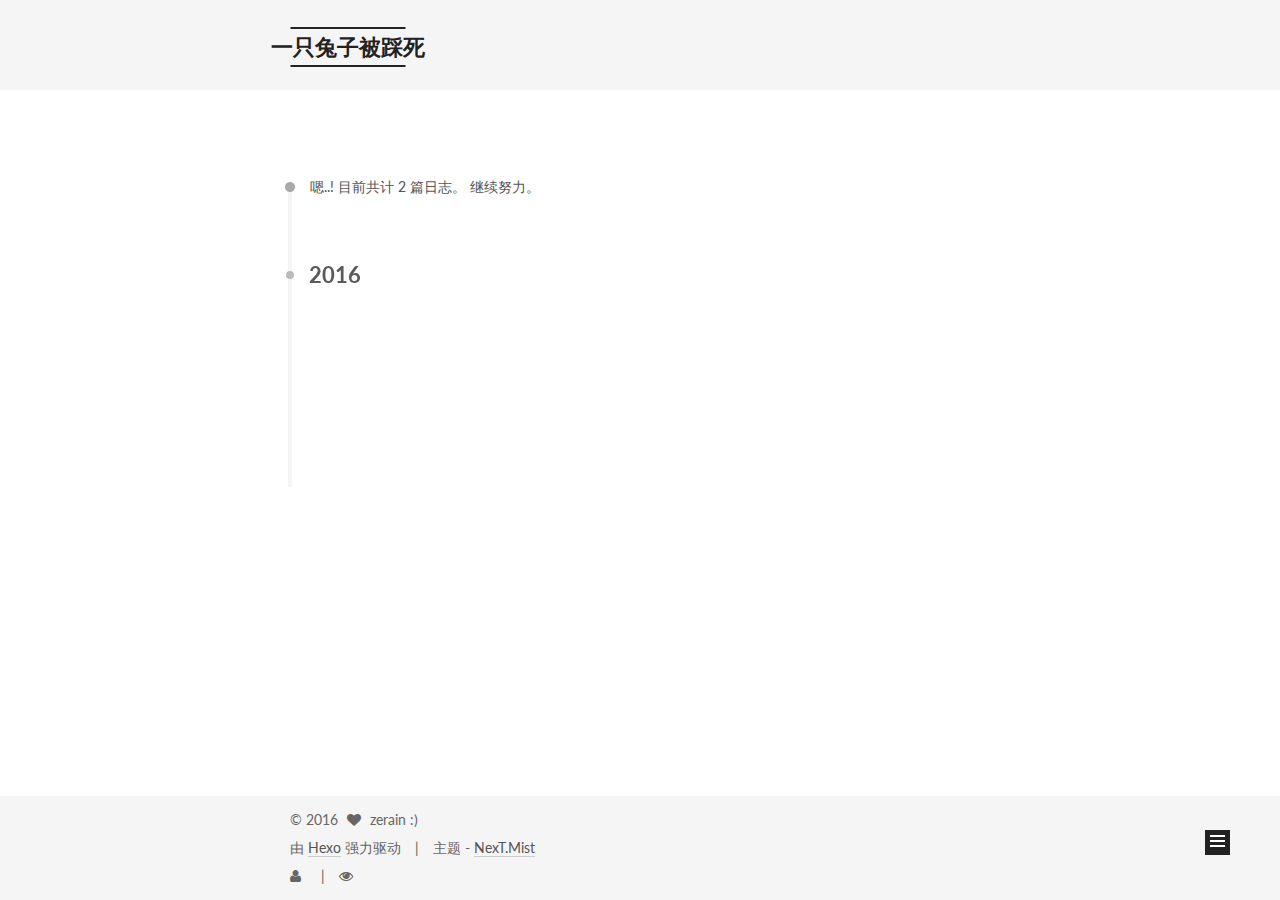
==== commit 9501dcb2: "Site updated: 2016-05-23 19:05:52" ====
--- a/archives/index.html
+++ b/archives/index.html
@@ -74,7 +74,7 @@
 
 
 
-  <link rel="alternate" href="/atom.xml" title="一只兔子" type="application/atom+xml" />
+  <link rel="alternate" href="/atom.xml" title="一只兔子被踩死" type="application/atom+xml" />
 
 
 
@@ -88,12 +88,12 @@
 
 <meta name="description" content="一个无聊的人">
 <meta property="og:type" content="website">
-<meta property="og:title" content="一只兔子">
+<meta property="og:title" content="一只兔子被踩死">
 <meta property="og:url" content="http://yoursite.com/archives/index.html">
-<meta property="og:site_name" content="一只兔子">
+<meta property="og:site_name" content="一只兔子被踩死">
 <meta property="og:description" content="一个无聊的人">
 <meta name="twitter:card" content="summary">
-<meta name="twitter:title" content="一只兔子">
+<meta name="twitter:title" content="一只兔子被踩死">
 <meta name="twitter:description" content="一个无聊的人">
 
 
@@ -112,7 +112,7 @@
   };
 </script>
 
-  <title> 归档 | 一只兔子 </title>
+  <title> 归档 | 一只兔子被踩死 </title>
 </head>
 
 <body itemscope itemtype="http://schema.org/WebPage" lang="zh-Hans">
@@ -143,7 +143,7 @@
   <div class="custom-logo-site-title">
     <a href="/"  class="brand" rel="start">
       <span class="logo-line-before"><i></i></span>
-      <span class="site-title">一只兔子</span>
+      <span class="site-title">一只兔子被踩死</span>
       <span class="logo-line-after"><i></i></span>
     </a>
   </div>
--- a/css/main.css
+++ b/css/main.css
@@ -1548,7 +1548,7 @@
   width: 4px;
   height: 4px;
   border-radius: 50%;
-  background: #2575ff;
+  background: #8205de;
 }
 .links-of-blogroll {
   font-size: 13px;
